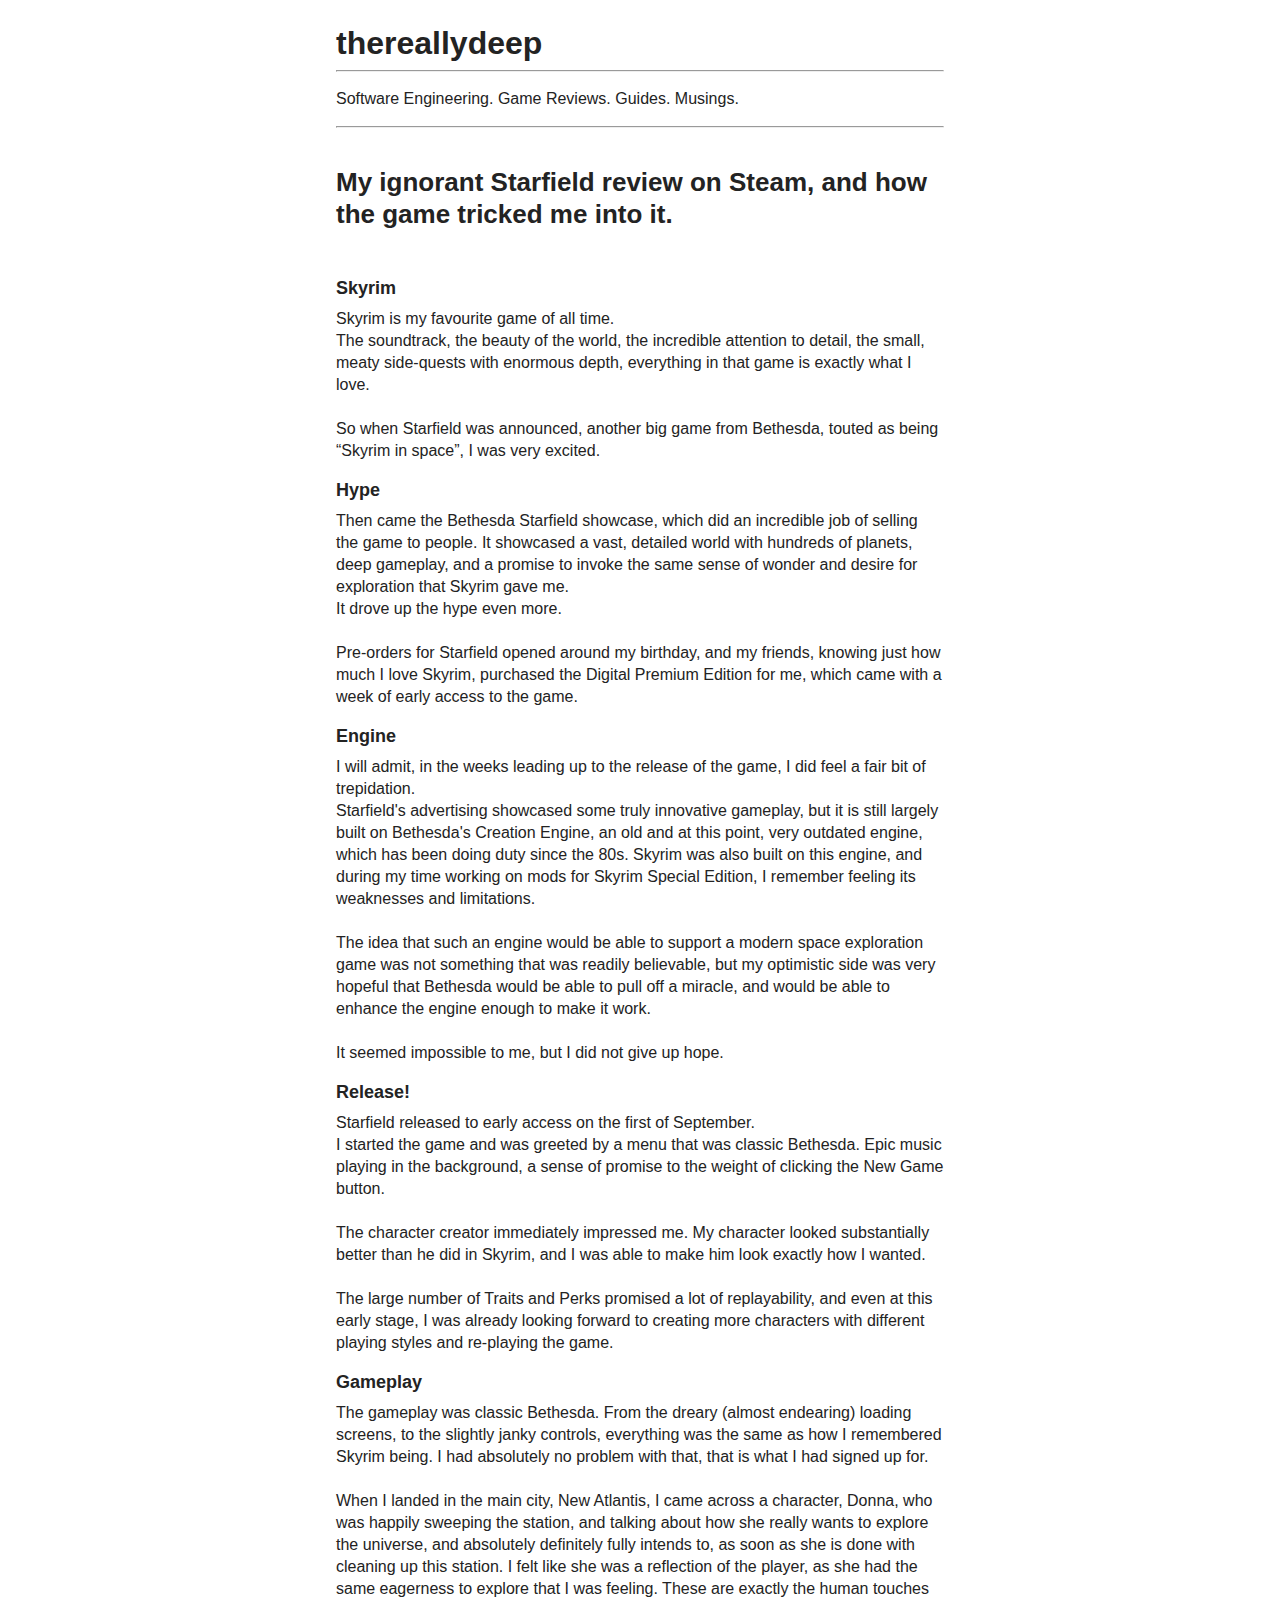
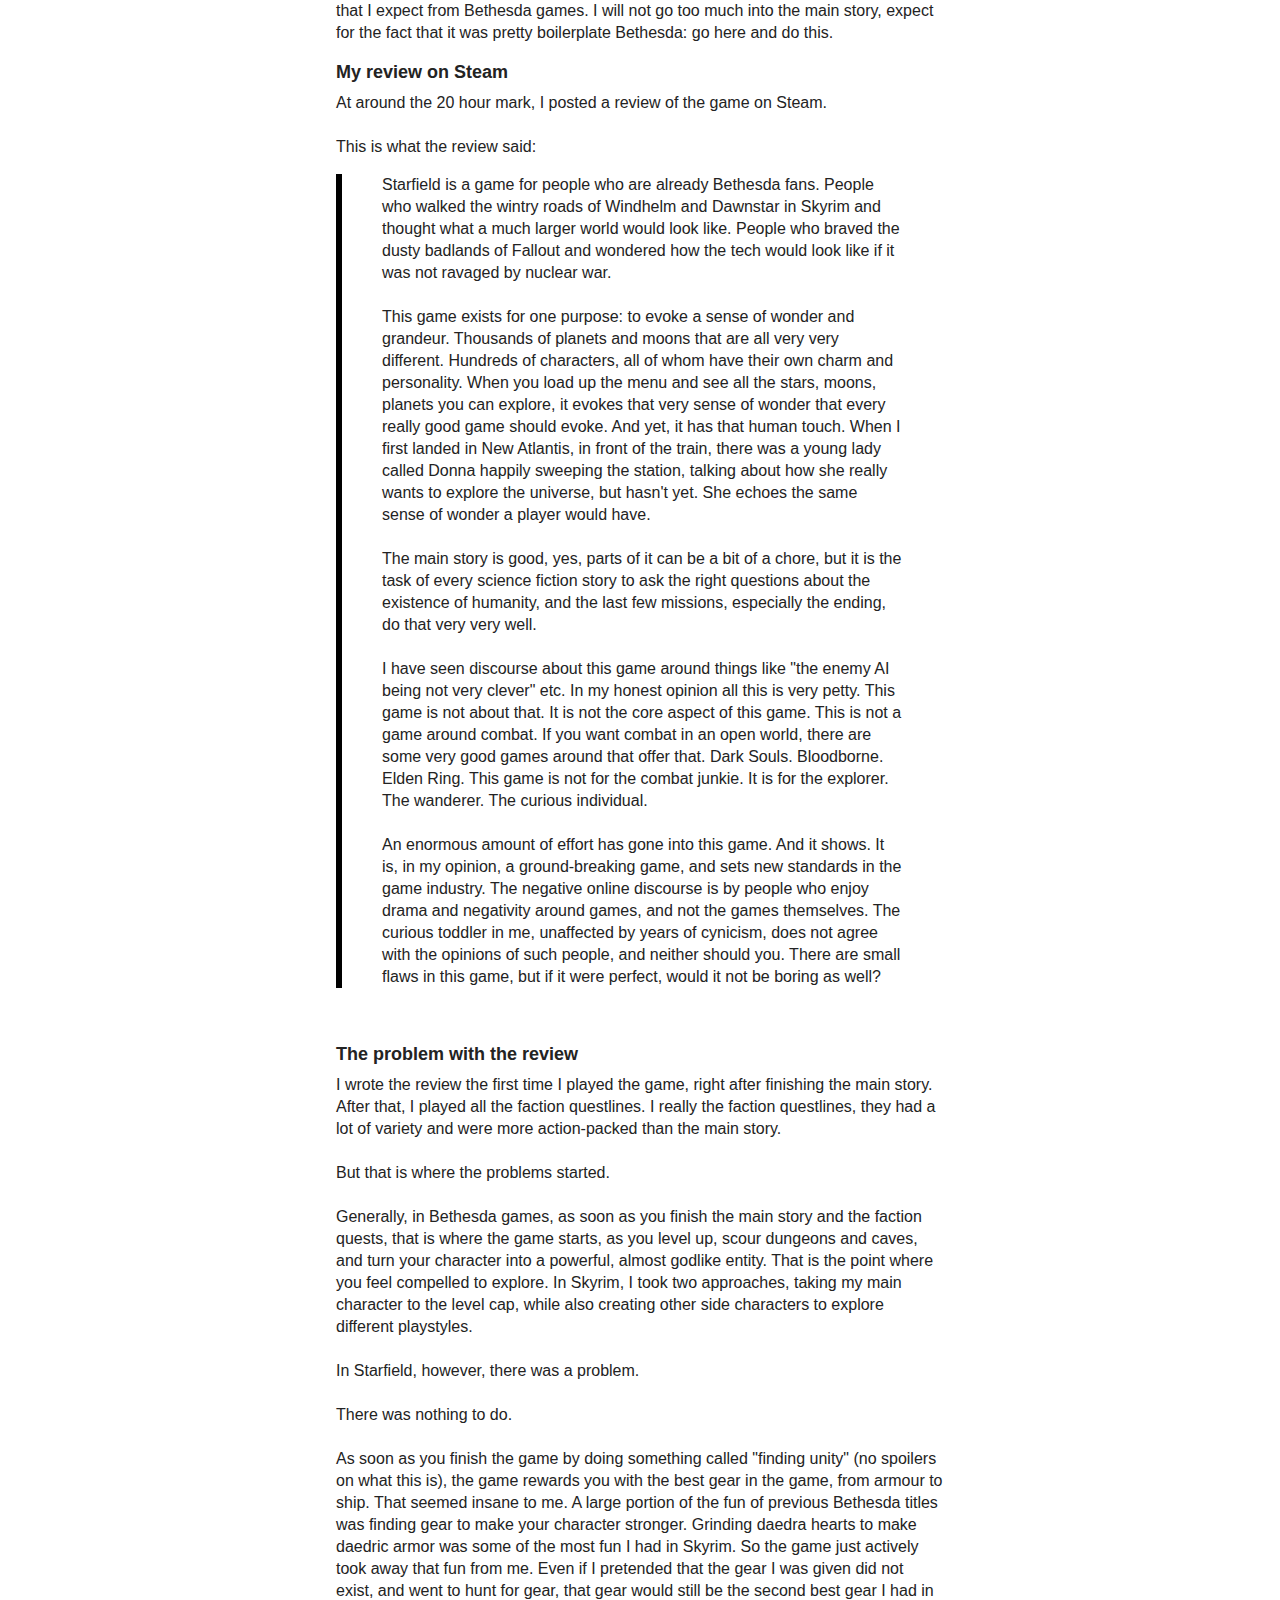
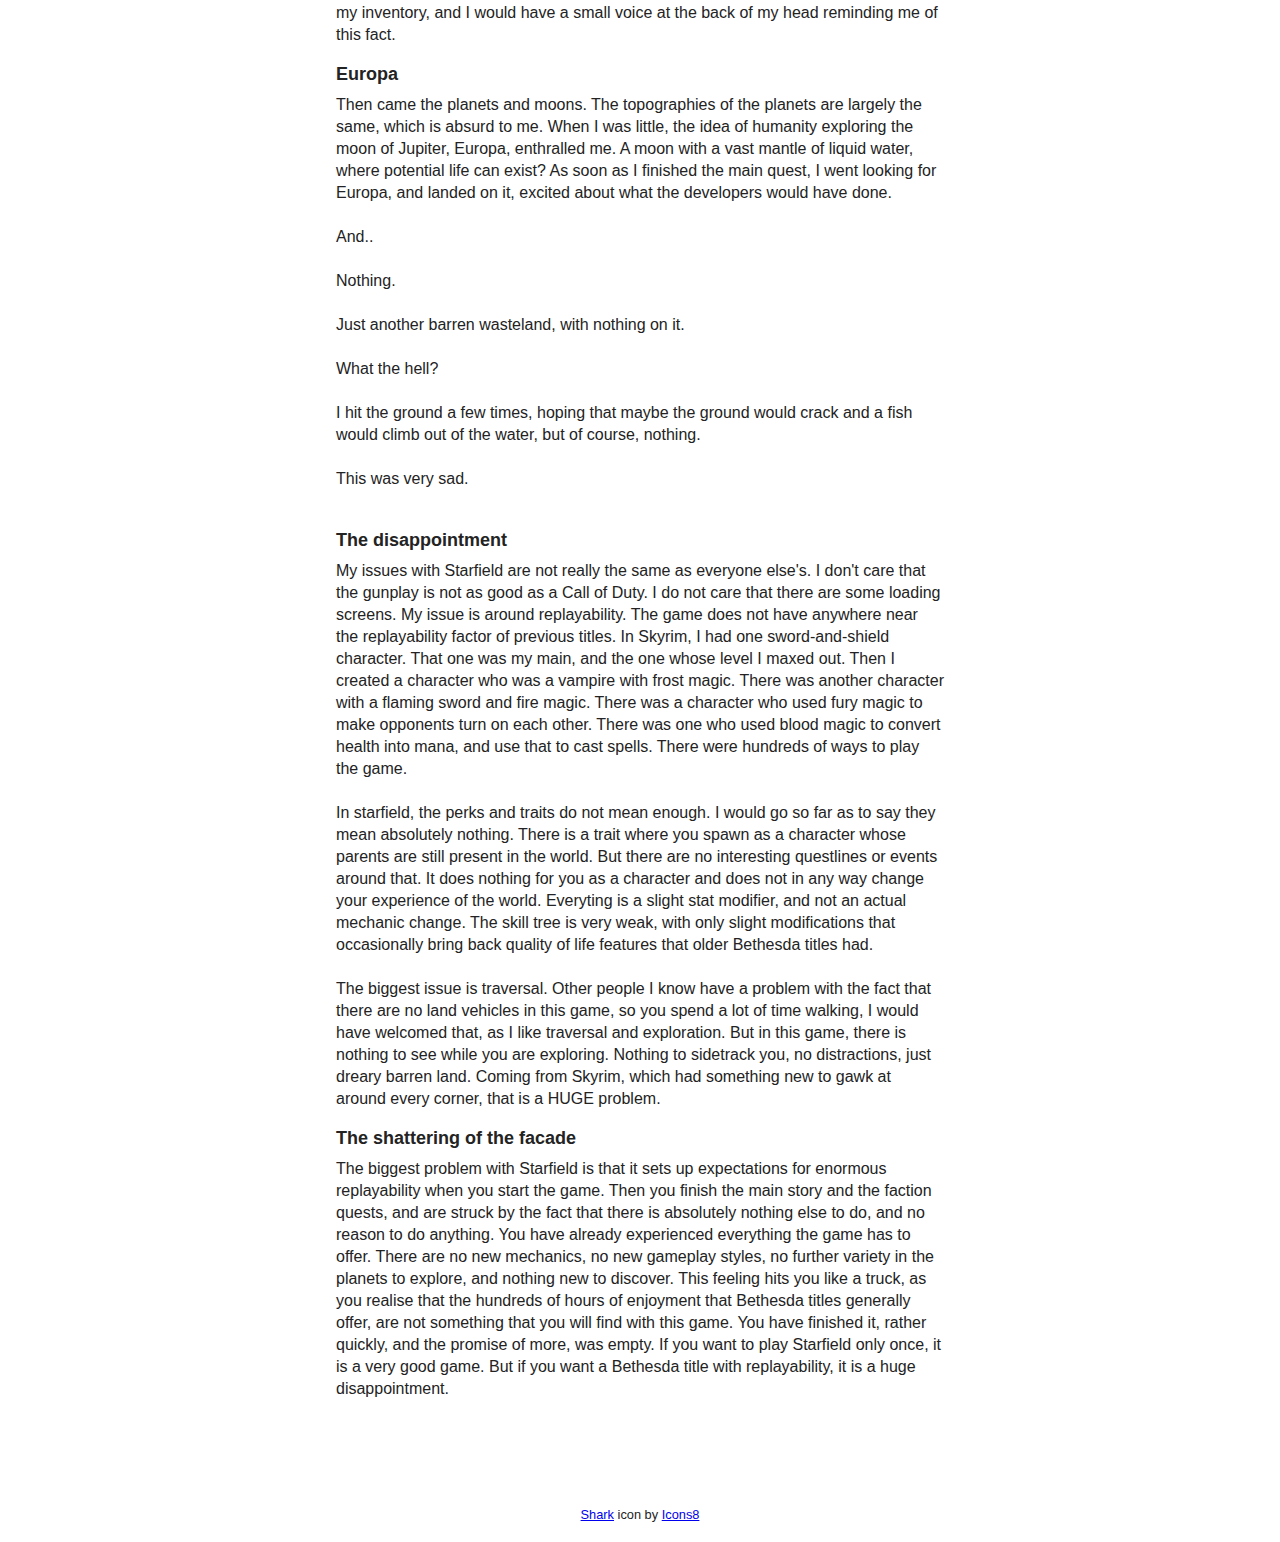
==== gaming/starfield.html @ 6d5869d8 "Added starfield review" ====
<!DOCTYPE html>
<html lang="en"><head>
<meta http-equiv="content-type" content="text/html; charset=UTF-8">
  <meta charset="utf-8">
  <title>
   thereallydeep
  </title>
  <link rel="icon" type="image/x-icon" href="/images/favicon/shark.ico">
  <meta name="viewport" content="width=device-width, initial-scale=1">
  <style>
   /* https://raw.githubusercontent.com/dohliam/dropin-minimal-css/gh-pages/src/base.css */
    .quote {
        border-left: 6px solid black;
    }
    .footer {
      left: 0;
      bottom: 0;
      width: 100%;
      font-size: 0.8em;
      text-align: center;
    }
    html {
        max-width: 80ch;
        margin: auto;
        padding: 1em;
    }
*,:after,:before{-webkit-box-sizing:border-box;box-sizing:border-box}html{line-height:1.15;-webkit-text-size-adjust:100%}body{margin:0}.sr{border:0;clip:rect(0 0 0 0);height:1px;margin:-1px;overflow:hidden;padding:0;position:absolute;width:1px}code,kbd,pre,samp{font-family:monospace,monospace;font-size:1rem}button,input,optgroup,select,textarea{font-family:inherit;font-size:100%;line-height:1.15;margin:0}button,input{overflow:visible}button,select{text-transform:none}[type=button],[type=reset],[type=submit],button{-webkit-appearance:button}[type=button]::-moz-focus-inner,[type=reset]::-moz-focus-inner,[type=submit]::-moz-focus-inner,button::-moz-focus-inner{border-style:none;padding:0}[type=button]:-moz-focusring,[type=reset]:-moz-focusring,[type=submit]:-moz-focusring,button:-moz-focusring{outline:1px dotted ButtonText}fieldset{padding:.35em .75em .625em}legend{-webkit-box-sizing:border-box;box-sizing:border-box;color:inherit;display:table;max-width:100%;padding:0;white-space:normal}progress{vertical-align:baseline}textarea{overflow:auto}[type=checkbox],[type=radio]{-webkit-box-sizing:border-box;box-sizing:border-box;padding:0}[type=number]::-webkit-inner-spin-button,[type=number]::-webkit-outer-spin-button{height:auto}[type=search]{-webkit-appearance:textfield;outline-offset:-2px}[type=search]::-webkit-search-decoration{-webkit-appearance:none}::-webkit-file-upload-button{-webkit-appearance:button;font:inherit}table{text-align:left;border-collapse:collapse;border-spacing:0;width:100%;margin:0;border:1px solid #e9e9e9}table td,table th{padding:1rem;border-bottom:1px solid #e9e9e9;border-right:1px solid #e9e9e9}table tr:nth-child(2n){background-color:#f6f8fa}body{font-family:sans-serif;font-size:16px;line-height:22px;color:#232323;font-weight:400;background:#fff}details,main{display:block}a{background-color:rgba(0,0,0,0)}.b,.strong,b,strong{font-weight:700}.em,em{font-style:italic}hr{-webkit-box-sizing:content-box;box-sizing:content-box;height:0;overflow:visible}abbr[title]{border-bottom:none;text-decoration:underline;-webkit-text-decoration:underline dotted;text-decoration:underline dotted}.small,small{font-size:.8125rem}sub,sup{font-size:75%;line-height:0;position:relative;vertical-align:baseline}sub{bottom:-.25em}sup{top:-.5em}img{border-style:none}[hidden],template{display:none}h1,h2,h3,h4,h5,h6{font-family:sans-serif;margin:.5rem 0}.h1,h1{font-size:32px;line-height:38px}.h2,h2{font-size:26px;line-height:32px}.h3,h3{font-size:22px;line-height:28px}.h4,h4{font-size:18px;line-height:24px}.h5,h5{font-size:16px;line-height:22px}.h6,h6{font-size:14px;line-height:20px}.container{max-width:1168px;padding-left:16px;padding-right:16px;margin-left:auto;margin-right:auto}@media only screen and (min-width:768px){.container-m{width:736px;max-width:auto;padding-left:16px;padding-right:16px;margin-left:auto;margin-right:auto}}@media only screen and (min-width:980px){.container-l{width:948px;max-width:auto;padding-left:16px;padding-right:16px;margin-left:auto;margin-right:auto}}@media only screen and (min-width:1200px){.container-xl{width:1168px;max-width:auto;padding-left:16px;padding-right:16px;margin-left:auto;margin-right:auto}}.row{display:-webkit-box;display:-ms-flexbox;display:flex;-ms-flex-wrap:wrap;flex-wrap:wrap;position:relative;margin-left:-16px;margin-right:-16px}.col-1,.col-1-2,.col-1-3,.col-1-4,.col-1-5,.col-2,.col-2-3,.col-2-5,.col-3,.col-3-4,.col-3-5,.col-4,.col-4-5,.col-5,.col-6,.col-7,.col-8,.col-9,.col-10,.col-11,.col-12{-webkit-box-flex:0;-ms-flex:0 0 auto;flex:0 0 auto;padding-left:16px;padding-right:16px}.col-1{-ms-flex:0 0 8.33333%;flex:0 0 8.33333%;max-width:8.33333%}.col-1,.col-2{-webkit-box-flex:0}.col-2{-ms-flex:0 0 16.66667%;flex:0 0 16.66667%;max-width:16.66667%}.col-3{-ms-flex:0 0 25%;flex:0 0 25%;max-width:25%}.col-3,.col-4{-webkit-box-flex:0}.col-4{-ms-flex:0 0 33.33333%;flex:0 0 33.33333%;max-width:33.33333%}.col-5{-ms-flex:0 0 41.66667%;flex:0 0 41.66667%;max-width:41.66667%}.col-5,.col-6{-webkit-box-flex:0}.col-6{-ms-flex:0 0 50%;flex:0 0 50%;max-width:50%}.col-7{-ms-flex:0 0 58.33333%;flex:0 0 58.33333%;max-width:58.33333%}.col-7,.col-8{-webkit-box-flex:0}.col-8{-ms-flex:0 0 66.66667%;flex:0 0 66.66667%;max-width:66.66667%}.col-9{-ms-flex:0 0 75%;flex:0 0 75%;max-width:75%}.col-9,.col-10{-webkit-box-flex:0}.col-10{-ms-flex:0 0 83.33333%;flex:0 0 83.33333%;max-width:83.33333%}.col-11{-ms-flex:0 0 91.66667%;flex:0 0 91.66667%;max-width:91.66667%}.col-11,.col-12{-webkit-box-flex:0}.col-12{-ms-flex:0 0 100%;flex:0 0 100%;max-width:100%}.col-1-2{-ms-flex:0 0 50%;flex:0 0 50%;max-width:50%}.col-1-2,.col-1-3{-webkit-box-flex:0}.col-1-3{-ms-flex:0 0 33.33333%;flex:0 0 33.33333%;max-width:33.33333%}.col-2-3{-ms-flex:0 0 66.66667%;flex:0 0 66.66667%;max-width:66.66667%}.col-1-4,.col-2-3{-webkit-box-flex:0}.col-1-4{-ms-flex:0 0 25%;flex:0 0 25%;max-width:25%}.col-3-4{-ms-flex:0 0 75%;flex:0 0 75%;max-width:75%}.col-1-5,.col-3-4{-webkit-box-flex:0}.col-1-5{-ms-flex:0 0 20%;flex:0 0 20%;max-width:20%}.col-2-5{-ms-flex:0 0 40%;flex:0 0 40%;max-width:40%}.col-2-5,.col-3-5{-webkit-box-flex:0}.col-3-5{-ms-flex:0 0 60%;flex:0 0 60%;max-width:60%}.col-4-5{-webkit-box-flex:0;-ms-flex:0 0 80%;flex:0 0 80%;max-width:80%}.col-full{-webkit-box-flex:1;-ms-flex-positive:1;flex-grow:1;-ms-flex-preferred-size:0;flex-basis:0;max-width:100%}@media only screen and (min-width:768px){.row-m{display:-webkit-box;display:-ms-flexbox;display:flex;-ms-flex-wrap:wrap;flex-wrap:wrap;position:relative;margin-left:-16px;margin-right:-16px}.col-1-2-m,.col-1-3-m,.col-1-4-m,.col-1-5-m,.col-1-m,.col-2-3-m,.col-2-5-m,.col-2-m,.col-3-4-m,.col-3-5-m,.col-3-m,.col-4-5-m,.col-4-m,.col-5-m,.col-6-m,.col-7-m,.col-8-m,.col-9-m,.col-10-m,.col-11-m,.col-12-m{-webkit-box-flex:0;-ms-flex:0 0 auto;flex:0 0 auto;padding-left:16px;padding-right:16px}.col-1-m{-ms-flex:0 0 8.33333%;flex:0 0 8.33333%;max-width:8.33333%}.col-1-m,.col-2-m{-webkit-box-flex:0}.col-2-m{-ms-flex:0 0 16.66667%;flex:0 0 16.66667%;max-width:16.66667%}.col-3-m{-ms-flex:0 0 25%;flex:0 0 25%;max-width:25%}.col-3-m,.col-4-m{-webkit-box-flex:0}.col-4-m{-ms-flex:0 0 33.33333%;flex:0 0 33.33333%;max-width:33.33333%}.col-5-m{-ms-flex:0 0 41.66667%;flex:0 0 41.66667%;max-width:41.66667%}.col-5-m,.col-6-m{-webkit-box-flex:0}.col-6-m{-ms-flex:0 0 50%;flex:0 0 50%;max-width:50%}.col-7-m{-ms-flex:0 0 58.33333%;flex:0 0 58.33333%;max-width:58.33333%}.col-7-m,.col-8-m{-webkit-box-flex:0}.col-8-m{-ms-flex:0 0 66.66667%;flex:0 0 66.66667%;max-width:66.66667%}.col-9-m{-webkit-box-flex:0;-ms-flex:0 0 75%;flex:0 0 75%;max-width:75%}.col-10-m{-webkit-box-flex:0;-ms-flex:0 0 83.33333%;flex:0 0 83.33333%;max-width:83.33333%}.col-11-m{-webkit-box-flex:0;-ms-flex:0 0 91.66667%;flex:0 0 91.66667%;max-width:91.66667%}.col-12-m{-webkit-box-flex:0;-ms-flex:0 0 100%;flex:0 0 100%;max-width:100%}.col-1-2-m{-webkit-box-flex:0;-ms-flex:0 0 50%;flex:0 0 50%;max-width:50%}.col-1-3-m{-webkit-box-flex:0;-ms-flex:0 0 33.33333%;flex:0 0 33.33333%;max-width:33.33333%}.col-2-3-m{-webkit-box-flex:0;-ms-flex:0 0 66.66667%;flex:0 0 66.66667%;max-width:66.66667%}.col-1-4-m{-webkit-box-flex:0;-ms-flex:0 0 25%;flex:0 0 25%;max-width:25%}.col-3-4-m{-webkit-box-flex:0;-ms-flex:0 0 75%;flex:0 0 75%;max-width:75%}.col-1-5-m{-webkit-box-flex:0;-ms-flex:0 0 20%;flex:0 0 20%;max-width:20%}.col-2-5-m{-webkit-box-flex:0;-ms-flex:0 0 40%;flex:0 0 40%;max-width:40%}.col-3-5-m{-webkit-box-flex:0;-ms-flex:0 0 60%;flex:0 0 60%;max-width:60%}.col-4-5-m{-webkit-box-flex:0;-ms-flex:0 0 80%;flex:0 0 80%;max-width:80%}.col-full-m{-webkit-box-flex:1;-ms-flex-positive:1;flex-grow:1;-ms-flex-preferred-size:0;flex-basis:0;max-width:100%}}@media only screen and (min-width:980px){.row-l{display:-webkit-box;display:-ms-flexbox;display:flex;-ms-flex-wrap:wrap;flex-wrap:wrap;position:relative;margin-left:-16px;margin-right:-16px}.col-1-2-l,.col-1-3-l,.col-1-4-l,.col-1-5-l,.col-1-l,.col-2-3-l,.col-2-5-l,.col-2-l,.col-3-4-l,.col-3-5-l,.col-3-l,.col-4-5-l,.col-4-l,.col-5-l,.col-6-l,.col-7-l,.col-8-l,.col-9-l,.col-10-l,.col-11-l,.col-12-l{-webkit-box-flex:0;-ms-flex:0 0 auto;flex:0 0 auto;padding-left:16px;padding-right:16px}.col-1-l{-ms-flex:0 0 8.33333%;flex:0 0 8.33333%;max-width:8.33333%}.col-1-l,.col-2-l{-webkit-box-flex:0}.col-2-l{-ms-flex:0 0 16.66667%;flex:0 0 16.66667%;max-width:16.66667%}.col-3-l{-ms-flex:0 0 25%;flex:0 0 25%;max-width:25%}.col-3-l,.col-4-l{-webkit-box-flex:0}.col-4-l{-ms-flex:0 0 33.33333%;flex:0 0 33.33333%;max-width:33.33333%}.col-5-l{-ms-flex:0 0 41.66667%;flex:0 0 41.66667%;max-width:41.66667%}.col-5-l,.col-6-l{-webkit-box-flex:0}.col-6-l{-ms-flex:0 0 50%;flex:0 0 50%;max-width:50%}.col-7-l{-ms-flex:0 0 58.33333%;flex:0 0 58.33333%;max-width:58.33333%}.col-7-l,.col-8-l{-webkit-box-flex:0}.col-8-l{-ms-flex:0 0 66.66667%;flex:0 0 66.66667%;max-width:66.66667%}.col-9-l{-webkit-box-flex:0;-ms-flex:0 0 75%;flex:0 0 75%;max-width:75%}.col-10-l{-webkit-box-flex:0;-ms-flex:0 0 83.33333%;flex:0 0 83.33333%;max-width:83.33333%}.col-11-l{-webkit-box-flex:0;-ms-flex:0 0 91.66667%;flex:0 0 91.66667%;max-width:91.66667%}.col-12-l{-webkit-box-flex:0;-ms-flex:0 0 100%;flex:0 0 100%;max-width:100%}.col-1-2-l{-webkit-box-flex:0;-ms-flex:0 0 50%;flex:0 0 50%;max-width:50%}.col-1-3-l{-webkit-box-flex:0;-ms-flex:0 0 33.33333%;flex:0 0 33.33333%;max-width:33.33333%}.col-2-3-l{-webkit-box-flex:0;-ms-flex:0 0 66.66667%;flex:0 0 66.66667%;max-width:66.66667%}.col-1-4-l{-webkit-box-flex:0;-ms-flex:0 0 25%;flex:0 0 25%;max-width:25%}.col-3-4-l{-webkit-box-flex:0;-ms-flex:0 0 75%;flex:0 0 75%;max-width:75%}.col-1-5-l{-webkit-box-flex:0;-ms-flex:0 0 20%;flex:0 0 20%;max-width:20%}.col-2-5-l{-webkit-box-flex:0;-ms-flex:0 0 40%;flex:0 0 40%;max-width:40%}.col-3-5-l{-webkit-box-flex:0;-ms-flex:0 0 60%;flex:0 0 60%;max-width:60%}.col-4-5-l{-webkit-box-flex:0;-ms-flex:0 0 80%;flex:0 0 80%;max-width:80%}.col-full-l{-webkit-box-flex:1;-ms-flex-positive:1;flex-grow:1;-ms-flex-preferred-size:0;flex-basis:0;max-width:100%}}@media only screen and (min-width:1200px){.row-xl{display:-webkit-box;display:-ms-flexbox;display:flex;-ms-flex-wrap:wrap;flex-wrap:wrap;position:relative;margin-left:-16px;margin-right:-16px}.col-1-2-xl,.col-1-3-xl,.col-1-4-xl,.col-1-5-xl,.col-1-xl,.col-2-3-xl,.col-2-5-xl,.col-2-xl,.col-3-4-xl,.col-3-5-xl,.col-3-xl,.col-4-5-xl,.col-4-xl,.col-5-xl,.col-6-xl,.col-7-xl,.col-8-xl,.col-9-xl,.col-10-xl,.col-11-xl,.col-12-xl{-webkit-box-flex:0;-ms-flex:0 0 auto;flex:0 0 auto;padding-left:16px;padding-right:16px}.col-1-xl{-webkit-box-flex:0;-ms-flex:0 0 8.33333%;flex:0 0 8.33333%;max-width:8.33333%}.col-2-xl{-webkit-box-flex:0;-ms-flex:0 0 16.66667%;flex:0 0 16.66667%;max-width:16.66667%}.col-3-xl{-webkit-box-flex:0;-ms-flex:0 0 25%;flex:0 0 25%;max-width:25%}.col-4-xl{-webkit-box-flex:0;-ms-flex:0 0 33.33333%;flex:0 0 33.33333%;max-width:33.33333%}.col-5-xl{-webkit-box-flex:0;-ms-flex:0 0 41.66667%;flex:0 0 41.66667%;max-width:41.66667%}.col-6-xl{-webkit-box-flex:0;-ms-flex:0 0 50%;flex:0 0 50%;max-width:50%}.col-7-xl{-webkit-box-flex:0;-ms-flex:0 0 58.33333%;flex:0 0 58.33333%;max-width:58.33333%}.col-8-xl{-webkit-box-flex:0;-ms-flex:0 0 66.66667%;flex:0 0 66.66667%;max-width:66.66667%}.col-9-xl{-webkit-box-flex:0;-ms-flex:0 0 75%;flex:0 0 75%;max-width:75%}.col-10-xl{-webkit-box-flex:0;-ms-flex:0 0 83.33333%;flex:0 0 83.33333%;max-width:83.33333%}.col-11-xl{-webkit-box-flex:0;-ms-flex:0 0 91.66667%;flex:0 0 91.66667%;max-width:91.66667%}.col-12-xl{-webkit-box-flex:0;-ms-flex:0 0 100%;flex:0 0 100%;max-width:100%}.col-1-2-xl{-webkit-box-flex:0;-ms-flex:0 0 50%;flex:0 0 50%;max-width:50%}.col-1-3-xl{-webkit-box-flex:0;-ms-flex:0 0 33.33333%;flex:0 0 33.33333%;max-width:33.33333%}.col-2-3-xl{-webkit-box-flex:0;-ms-flex:0 0 66.66667%;flex:0 0 66.66667%;max-width:66.66667%}.col-1-4-xl{-webkit-box-flex:0;-ms-flex:0 0 25%;flex:0 0 25%;max-width:25%}.col-3-4-xl{-webkit-box-flex:0;-ms-flex:0 0 75%;flex:0 0 75%;max-width:75%}.col-1-5-xl{-webkit-box-flex:0;-ms-flex:0 0 20%;flex:0 0 20%;max-width:20%}.col-2-5-xl{-webkit-box-flex:0;-ms-flex:0 0 40%;flex:0 0 40%;max-width:40%}.col-3-5-xl{-webkit-box-flex:0;-ms-flex:0 0 60%;flex:0 0 60%;max-width:60%}.col-4-5-xl{-webkit-box-flex:0;-ms-flex:0 0 80%;flex:0 0 80%;max-width:80%}.col-full-xl{-webkit-box-flex:1;-ms-flex-positive:1;flex-grow:1;-ms-flex-preferred-size:0;flex-basis:0;max-width:100%}}.padding-left-0-25rem{padding-left:.25rem}.padding-left-0-5rem{padding-left:.5rem}.padding-left-1rem{padding-left:1rem}.padding-left-1-5rem{padding-left:1.5rem}.padding-left-2rem{padding-left:2rem}.padding-left-3rem{padding-left:3rem}.padding-left-4rem{padding-left:4rem}.padding-left-5rem{padding-left:5rem}.padding-right-0-25rem{padding-right:.25rem}.padding-right-0-5rem{padding-right:.5rem}.padding-right-1rem{padding-right:1rem}.padding-right-1-5rem{padding-right:1.5rem}.padding-right-2rem{padding-right:2rem}.padding-right-3rem{padding-right:3rem}.padding-right-4rem{padding-right:4rem}.padding-right-5rem{padding-right:5rem}@media only screen and (min-width:768px){.padding-left-0-m{padding-left:0}.padding-left-0-25rem-m{padding-left:.25rem}.padding-left-0-5rem-m{padding-left:.5rem}.padding-left-1rem-m{padding-left:1rem}.padding-left-1-5rem-m{padding-left:1.5rem}.padding-left-2rem-m{padding-left:2rem}.padding-left-3rem-m{padding-left:3rem}.padding-left-4rem-m{padding-left:4rem}.padding-left-5rem-m{padding-left:5rem}.padding-right-0-m{padding-right:0}.padding-right-0-25rem-m{padding-right:.25rem}.padding-right-0-5rem-m{padding-right:.5rem}.padding-right-1rem-m{padding-right:1rem}.padding-right-1-5rem-m{padding-right:1.5rem}.padding-right-2rem-m{padding-right:2rem}.padding-right-3rem-m{padding-right:3rem}.padding-right-4rem-m{padding-right:4rem}.padding-right-5rem-m{padding-right:5rem}}@media only screen and (min-width:980px){.padding-left-0-l{padding-left:0}.padding-left-0-25rem-l{padding-left:.25rem}.padding-left-0-5rem-l{padding-left:.5rem}.padding-left-1rem-l{padding-left:1rem}.padding-left-1-5rem-l{padding-left:1.5rem}.padding-left-2rem-l{padding-left:2rem}.padding-left-3rem-l{padding-left:3rem}.padding-left-4rem-l{padding-left:4rem}.padding-left-5rem-l{padding-left:5rem}.padding-right-0-l{padding-right:0}.padding-right-0-25rem-l{padding-right:.25rem}.padding-right-0-5rem-l{padding-right:.5rem}.padding-right-1rem-l{padding-right:1rem}.padding-right-1-5rem-l{padding-right:1.5rem}.padding-right-2rem-l{padding-right:2rem}.padding-right-3rem-l{padding-right:3rem}.padding-right-4rem-l{padding-right:4rem}.padding-right-5rem-l{padding-right:5rem}}@media only screen and (min-width:1200px){.padding-left-0-xl{padding-left:0}.padding-left-0-25rem-xl{padding-left:.25rem}.padding-left-0-5rem-xl{padding-left:.5rem}.padding-left-1rem-xl{padding-left:1rem}.padding-left-1-5rem-xl{padding-left:1.5rem}.padding-left-2rem-xl{padding-left:2rem}.padding-left-3rem-xl{padding-left:3rem}.padding-left-4rem-xl{padding-left:4rem}.padding-left-5rem-xl{padding-left:5rem}.padding-right-0-xl{padding-right:0}.padding-right-0-25rem-xl{padding-right:.25rem}.padding-right-0-5rem-xl{padding-right:.5rem}.padding-right-1rem-xl{padding-right:1rem}.padding-right-1-5rem-xl{padding-right:1.5rem}.padding-right-2rem-xl{padding-right:2rem}.padding-right-3rem-xl{padding-right:3rem}.padding-right-4rem-xl{padding-right:4rem}.padding-right-5rem-xl{padding-right:5rem}}.padding-top-0-25rem{padding-top:.25rem}.padding-top-0-5rem{padding-top:.5rem}.padding-top-1rem{padding-top:1rem}.padding-top-1-5rem{padding-top:1.5rem}.padding-top-2rem{padding-top:2rem}.padding-top-3rem{padding-top:3rem}.padding-top-4rem{padding-top:4rem}.padding-top-5rem{padding-top:5rem}.padding-bottom-0-25rem{padding-bottom:.25rem}.padding-bottom-0-5rem{padding-bottom:.5rem}.padding-bottom-1rem{padding-bottom:1rem}.padding-bottom-1-5rem{padding-bottom:1.5rem}.padding-bottom-2rem{padding-bottom:2rem}.padding-bottom-3rem{padding-bottom:3rem}.padding-bottom-4rem{padding-bottom:4rem}.padding-bottom-5rem{padding-bottom:5rem}@media only screen and (min-width:768px){.padding-top-0-m{padding-top:0}.padding-top-0-25rem-m{padding-top:.25rem}.padding-top-0-5rem-m{padding-top:.5rem}.padding-top-1rem-m{padding-top:1rem}.padding-top-1-5rem-m{padding-top:1.5rem}.padding-top-2rem-m{padding-top:2rem}.padding-top-3rem-m{padding-top:3rem}.padding-top-4rem-m{padding-top:4rem}.padding-top-5rem-m{padding-top:5rem}.padding-bottom-0-m{padding-bottom:0}.padding-bottom-0-25rem-m{padding-bottom:.25rem}.padding-bottom-0-5rem-m{padding-bottom:.5rem}.padding-bottom-1rem-m{padding-bottom:1rem}.padding-bottom-1-5rem-m{padding-bottom:1.5rem}.padding-bottom-2rem-m{padding-bottom:2rem}.padding-bottom-3rem-m{padding-bottom:3rem}.padding-bottom-4rem-m{padding-bottom:4rem}.padding-bottom-5rem-m{padding-bottom:5rem}}@media only screen and (min-width:980px){.padding-top-0-l{padding-top:0}.padding-top-0-25rem-l{padding-top:.25rem}.padding-top-0-5rem-l{padding-top:.5rem}.padding-top-1rem-l{padding-top:1rem}.padding-top-1-5rem-l{padding-top:1.5rem}.padding-top-2rem-l{padding-top:2rem}.padding-top-3rem-l{padding-top:3rem}.padding-top-4rem-l{padding-top:4rem}.padding-top-5rem-l{padding-top:5rem}.padding-bottom-0-l{padding-bottom:0}.padding-bottom-0-25rem-l{padding-bottom:.25rem}.padding-bottom-0-5rem-l{padding-bottom:.5rem}.padding-bottom-1rem-l{padding-bottom:1rem}.padding-bottom-1-5rem-l{padding-bottom:1.5rem}.padding-bottom-2rem-l{padding-bottom:2rem}.padding-bottom-3rem-l{padding-bottom:3rem}.padding-bottom-4rem-l{padding-bottom:4rem}.padding-bottom-5rem-l{padding-bottom:5rem}}@media only screen and (min-width:1200px){.padding-top-0-xl{padding-top:0}.padding-top-0-25rem-xl{padding-top:.25rem}.padding-top-0-5rem-xl{padding-top:.5rem}.padding-top-1rem-xl{padding-top:1rem}.padding-top-1-5rem-xl{padding-top:1.5rem}.padding-top-2rem-xl{padding-top:2rem}.padding-top-3rem-xl{padding-top:3rem}.padding-top-4rem-xl{padding-top:4rem}.padding-top-5rem-xl{padding-top:5rem}.padding-bottom-0-xl{padding-bottom:0}.padding-bottom-0-25rem-xl{padding-bottom:.25rem}.padding-bottom-0-5rem-xl{padding-bottom:.5rem}.padding-bottom-1rem-xl{padding-bottom:1rem}.padding-bottom-1-5rem-xl{padding-bottom:1.5rem}.padding-bottom-2rem-xl{padding-bottom:2rem}.padding-bottom-3rem-xl{padding-bottom:3rem}.padding-bottom-4rem-xl{padding-bottom:4rem}.padding-bottom-5rem-xl{padding-bottom:5rem}}.padding-0{padding:0}.padding-0-25rem{padding:.25rem}.padding-0-5rem{padding:.5rem}.padding-1rem{padding:1rem}.padding-1-5rem{padding:1.5rem}.padding-2rem{padding:2rem}.padding-3rem{padding:3rem}.padding-4rem{padding:4rem}.padding-5rem{padding:5rem}@media only screen and (min-width:768px){.padding-0-m{padding:0}.padding-0-25rem-m{padding:.25rem}.padding-0-5rem-m{padding:.5rem}.padding-1rem-m{padding:1rem}.padding-1-5rem-m{padding:1.5rem}.padding-2rem-m{padding:2rem}.padding-3rem-m{padding:3rem}.padding-4rem-m{padding:4rem}.padding-5rem-m{padding:5rem}}@media only screen and (min-width:980px){.padding-0-l{padding:0}.padding-0-25rem-l{padding:.25rem}.padding-0-5rem-l{padding:.5rem}.padding-1rem-l{padding:1rem}.padding-1-5rem-l{padding:1.5rem}.padding-2rem-l{padding:2rem}.padding-3rem-l{padding:3rem}.padding-4rem-l{padding:4rem}.padding-5rem-l{padding:5rem}}@media only screen and (min-width:1200px){.padding-0-xl{padding:0}.padding-0-25rem-xl{padding:.25rem}.padding-0-5rem-xl{padding:.5rem}.padding-1rem-xl{padding:1rem}.padding-1-5rem-xl{padding:1.5rem}.padding-2rem-xl{padding:2rem}.padding-3rem-xl{padding:3rem}.padding-4rem-xl{padding:4rem}.padding-5rem-xl{padding:5rem}}.none{display:none}.block{display:block}.inline-block{display:inline-block}.inline{display:inline}.flex{display:-webkit-box;display:-ms-flexbox;display:flex}@media only screen and (min-width:768px){.none-m{display:none}.block-m{display:block}.inline-block-m{display:inline-block}.inline-m{display:inline}.flex-m{display:-webkit-box;display:-ms-flexbox;display:flex}}@media only screen and (min-width:980px){.none-l{display:none}.block-l{display:block}.inline-block-l{display:inline-block}.inline-l{display:inline}.flex-l{display:-webkit-box;display:-ms-flexbox;display:flex}}@media only screen and (min-width:1200px){.block-xl,.none-xl{display:block}.inline-block-xl{display:inline-block}.inline-xl{display:inline}.flex-xl{display:-webkit-box;display:-ms-flexbox;display:flex}}.flex-wrap{-ms-flex-wrap:wrap;flex-wrap:wrap}.flex-nowrap{-ms-flex-wrap:nowrap;flex-wrap:nowrap}.flex-align-items-bottom,.flex-align-items-center,.flex-align-items-top{-webkit-box-align:center;-ms-flex-align:center;align-items:center}.flex-justify-left{-webkit-box-pack:start;-ms-flex-pack:start;justify-content:flex-start}.flex-justify-center{-webkit-box-pack:center;-ms-flex-pack:center;justify-content:center}.flex-justify-right{-webkit-box-pack:end;-ms-flex-pack:end;justify-content:flex-end}.flex-space-around{-ms-flex-pack:distribute;justify-content:space-around}.flex-space-between{-webkit-box-pack:justify;-ms-flex-pack:justify;justify-content:space-between}.flex-row{-webkit-box-direction:normal;-ms-flex-direction:row;flex-direction:row}.flex-row,.flex-row-reverse{-webkit-box-orient:horizontal}.flex-row-reverse{-webkit-box-direction:reverse;-ms-flex-direction:row-reverse;flex-direction:row-reverse}.flex-column{-webkit-box-orient:vertical;-webkit-box-direction:normal;-ms-flex-direction:column;flex-direction:column}.flex-column-reverse{-webkit-box-orient:vertical;-webkit-box-direction:reverse;-ms-flex-direction:column-reverse;flex-direction:column-reverse}@media only screen and (min-width:768px){.flex-wrap-m{-ms-flex-wrap:wrap;flex-wrap:wrap}.flex-nowrap-m{-ms-flex-wrap:nowrap;flex-wrap:nowrap}.flex-align-items-bottom-m,.flex-align-items-center-m,.flex-align-items-top-m{-webkit-box-align:center;-ms-flex-align:center;align-items:center}.flex-justify-left-m{-webkit-box-pack:start;-ms-flex-pack:start;justify-content:flex-start}.flex-justify-center-m{-webkit-box-pack:center;-ms-flex-pack:center;justify-content:center}.flex-justify-right-m{-webkit-box-pack:end;-ms-flex-pack:end;justify-content:flex-end}.flex-space-around-m{-ms-flex-pack:distribute;justify-content:space-around}.flex-space-between-m{-webkit-box-pack:justify;-ms-flex-pack:justify;justify-content:space-between}.flex-row-m{-webkit-box-orient:horizontal;-webkit-box-direction:normal;-ms-flex-direction:row;flex-direction:row}.flex-row-reverse-m{-webkit-box-orient:horizontal;-webkit-box-direction:reverse;-ms-flex-direction:row-reverse;flex-direction:row-reverse}.flex-column-m{-webkit-box-orient:vertical;-webkit-box-direction:normal;-ms-flex-direction:column;flex-direction:column}.flex-column-reverse-m{-webkit-box-orient:vertical;-webkit-box-direction:reverse;-ms-flex-direction:column-reverse;flex-direction:column-reverse}}@media only screen and (min-width:980px){.flex-wrap-l{-ms-flex-wrap:wrap;flex-wrap:wrap}.flex-nowrap-l{-ms-flex-wrap:nowrap;flex-wrap:nowrap}.flex-align-items-bottom-l,.flex-align-items-center-l,.flex-align-items-top-l{-webkit-box-align:center;-ms-flex-align:center;align-items:center}.flex-justify-left-l{-webkit-box-pack:start;-ms-flex-pack:start;justify-content:flex-start}.flex-justify-center-l{-webkit-box-pack:center;-ms-flex-pack:center;justify-content:center}.flex-justify-right-l{-webkit-box-pack:end;-ms-flex-pack:end;justify-content:flex-end}.flex-space-around-l{-ms-flex-pack:distribute;justify-content:space-around}.flex-space-between-l{-webkit-box-pack:justify;-ms-flex-pack:justify;justify-content:space-between}.flex-row-l{-webkit-box-orient:horizontal;-webkit-box-direction:normal;-ms-flex-direction:row;flex-direction:row}.flex-row-reverse-l{-webkit-box-orient:horizontal;-webkit-box-direction:reverse;-ms-flex-direction:row-reverse;flex-direction:row-reverse}.flex-column-l{-webkit-box-orient:vertical;-webkit-box-direction:normal;-ms-flex-direction:column;flex-direction:column}.flex-column-reverse-l{-webkit-box-orient:vertical;-webkit-box-direction:reverse;-ms-flex-direction:column-reverse;flex-direction:column-reverse}}@media only screen and (min-width:1200px){.flex-wrap-xl{-ms-flex-wrap:wrap;flex-wrap:wrap}.flex-nowrap-xl{-ms-flex-wrap:nowrap;flex-wrap:nowrap}.flex-align-items-bottom-xl,.flex-align-items-center-xl,.flex-align-items-top-xl{-webkit-box-align:center;-ms-flex-align:center;align-items:center}.flex-justify-left-xl{-webkit-box-pack:start;-ms-flex-pack:start;justify-content:flex-start}.flex-justify-center-xl{-webkit-box-pack:center;-ms-flex-pack:center;justify-content:center}.flex-justify-right-xl{-webkit-box-pack:end;-ms-flex-pack:end;justify-content:flex-end}.flex-space-around-xl{-ms-flex-pack:distribute;justify-content:space-around}.flex-space-between-xl{-webkit-box-pack:justify;-ms-flex-pack:justify;justify-content:space-between}.flex-row-xl{-webkit-box-orient:horizontal;-webkit-box-direction:normal;-ms-flex-direction:row;flex-direction:row}.flex-row-reverse-xl{-webkit-box-orient:horizontal;-webkit-box-direction:reverse;-ms-flex-direction:row-reverse;flex-direction:row-reverse}.flex-column-xl{-webkit-box-orient:vertical;-webkit-box-direction:normal;-ms-flex-direction:column;flex-direction:column}.flex-column-reverse-xl{-webkit-box-orient:vertical;-webkit-box-direction:reverse;-ms-flex-direction:column-reverse;flex-direction:column-reverse}}.relative{position:relative}.absolute{position:absolute}.static{position:static}.fixed{position:fixed}.sticky{position:-webkit-sticky;position:sticky}@media only screen and (min-width:768px){.relative-m{position:relative}.absolute-m{position:absolute}.static-m{position:static}.fixed-m{position:fixed}.sticky-m{position:-webkit-sticky;position:sticky}}@media only screen and (min-width:980px){.relative-l{position:relative}.absolute-l{position:absolute}.static-l{position:static}.fixed-l{position:fixed}.sticky-l{position:-webkit-sticky;position:sticky}}@media only screen and (min-width:1200px){.relative-xl{position:relative}.absolute-xl{position:absolute}.static-xl{position:static}.fixed-xl{position:fixed}.sticky-xl{position:-webkit-sticky;position:sticky}}.no-select{-webkit-user-select:none;-moz-user-select:none;-ms-user-select:none;user-select:none;cursor:default}.font-100{font-weight:100}.font-200{font-weight:200}.font-300{font-weight:300}.font-400{font-weight:400}.font-500{font-weight:500}.font-600{font-weight:600}.font-700{font-weight:700}.font-800{font-weight:800}.font-900{font-weight:900}.uppercase{text-transform:uppercase}.lowercase{text-transform:lowercase}.capitalize{text-transform:capitalize}.text-left{text-align:left}.text-right{text-align:right}.text-center{text-align:center}@media only screen and (min-width:768px){.text-left-m{text-align:left}.text-right-m{text-align:right}.text-center-m{text-align:center}}@media only screen and (min-width:980px){.text-left-l{text-align:left}.text-right-l{text-align:right}.text-center-l{text-align:center}}@media only screen and (min-width:1200px){.text-left-xl{text-align:left}.text-right-xl{text-align:right}.text-center-xl{text-align:center}}
  </style>
 <body>
  <h1>
   thereallydeep
  </h1>
  <hr>
  <p>
   Software Engineering. Game Reviews. Guides. Musings.
  </p>
  <hr>
  <br>
  <h2>
    My ignorant Starfield review on Steam, and how the game tricked me into it.
  </h2>
  <br>
  <p>
    <h4>Skyrim</h4>
    Skyrim is my favourite game of all time.<br>The soundtrack, the beauty of the world, the incredible attention to detail, the small, meaty side-quests with enormous depth, everything in that game is exactly what I love.<br><br>So when Starfield was announced, another big game from Bethesda, touted as being “Skyrim in space”, I was very excited.
  </p>

  <p>
    <h4>Hype</h4>
    Then came the Bethesda Starfield showcase, which did an incredible job of selling the game to people. It showcased a vast, detailed world with hundreds of planets, deep gameplay, and a promise to invoke the same sense of wonder and desire for exploration that Skyrim gave me.<br>It drove up the hype even more.<br><br>Pre-orders for Starfield opened around my birthday, and my friends, knowing just how much I love Skyrim, purchased the Digital Premium Edition for me, which came with a week of early access to the game.
  </p>

  <p>
    <h4>Engine</h4>
    I will admit, in the weeks leading up to the release of the game, I did feel a fair bit of trepidation.<br>Starfield's advertising showcased some truly innovative gameplay, but it is still largely built on Bethesda's Creation Engine, an old and at this point, very outdated engine, which has been doing duty since the 80s. Skyrim was also built on this engine, and during my time working on mods for Skyrim Special Edition, I remember feeling its weaknesses and limitations.<br><br>The idea that such an engine would be able to support a modern space exploration game was not something that was readily believable, but my optimistic side was very hopeful that Bethesda would be able to pull off a miracle, and would be able to enhance the engine enough to make it work.<br><br>It seemed impossible to me, but I did not give up hope.
  </p>

  <p>
    <h4>Release!</h4>
    Starfield released to early access on the first of September.<br>I started the game and was greeted by a menu that was classic Bethesda. Epic music playing in the background, a sense of promise to the weight of clicking the New Game button.<br><br>The character creator immediately impressed me. My character looked substantially better than he did in Skyrim, and I was able to make him look exactly how I wanted.<br><br>The large number of Traits and Perks promised a lot of replayability, and even at this early stage, I was already looking forward to creating more characters with different playing styles and re-playing the game.
  </p>
  
  <p>
    <h4>Gameplay</h4>
    The gameplay was classic Bethesda. From the dreary (almost endearing) loading screens, to the slightly janky controls, everything was the same as how I remembered Skyrim being. I had absolutely no problem with that, that is what I had signed up for.<br><br>When I landed in the main city, New Atlantis, I came across a character, Donna, who was happily sweeping the station, and talking about how she really wants to explore the universe, and absolutely definitely fully intends to, as soon as she is done with cleaning up this station. I felt like she was a reflection of the player, as she had the same eagerness to explore that I was feeling. These are exactly the human touches that I expect from Bethesda games. I will not go too much into the main story, expect for the fact that it was pretty boilerplate Bethesda: go here and do this.
  </p>
  
  <p>
    <h4>My review on Steam</h4>
    At around the 20 hour mark, I posted a review of the game on Steam.<br><br>
    This is what the review said:

    <div class="quote">
    <blockquote cite="https://steamcommunity.com/id/deepu_sultan/recommended/1716740/">
      Starfield is a game for people who are already Bethesda fans. People who walked the wintry roads of Windhelm and Dawnstar in Skyrim and thought what a much larger world would look like. People who braved the dusty badlands of Fallout and wondered how the tech would look like if it was not ravaged by nuclear war.<br><br>
      
      This game exists for one purpose: to evoke a sense of wonder and grandeur. Thousands of planets and moons that are all very very different. Hundreds of characters, all of whom have their own charm and personality. When you load up the menu and see all the stars, moons, planets you can explore, it evokes that very sense of wonder that every really good game should evoke. And yet, it has that human touch. When I first landed in New Atlantis, in front of the train, there was a young lady called Donna happily sweeping the station, talking about how she really wants to explore the universe, but hasn't yet. She echoes the same sense of wonder a player would have.<br><br>
      
      The main story is good, yes, parts of it can be a bit of a chore, but it is the task of every science fiction story to ask the right questions about the existence of humanity, and the last few missions, especially the ending, do that very very well.<br><br>
      
      I have seen discourse about this game around things like "the enemy AI being not very clever" etc. In my honest opinion all this is very petty. This game is not about that. It is not the core aspect of this game. This is not a game around combat. If you want combat in an open world, there are some very good games around that offer that. Dark Souls. Bloodborne. Elden Ring. This game is not for the combat junkie. It is for the explorer. The wanderer. The curious individual.<br><br>
      
      An enormous amount of effort has gone into this game. And it shows. It is, in my opinion, a ground-breaking game, and sets new standards in the game industry. The negative online discourse is by people who enjoy drama and negativity around games, and not the games themselves. The curious toddler in me, unaffected by years of cynicism, does not agree with the opinions of such people, and neither should you. There are small flaws in this game, but if it were perfect, would it not be boring as well?<br>
    </blockquote>
    </div>
  </p>

  <br>
  <p>
    <h4>The problem with the review</h4>
    
    I wrote the review the first time I played the game, right after finishing the main story. After that, I played all the faction questlines. I really the faction questlines, they had a lot of variety and were more action-packed than the main story.<br><br>
    
    But that is where the problems started.<br><br>
    
    Generally, in Bethesda games, as soon as you finish the main story and the faction quests, that is where the game starts, as you level up, scour dungeons and caves, and turn your character into a powerful, almost godlike entity. That is the point where you feel compelled to explore. In Skyrim, I took two approaches, taking my main character to the level cap, while also creating other side characters to explore different playstyles.<br><br>
    
    In Starfield, however, there was a problem.<br><br>
    
    There was nothing to do.<br><br>
    
    As soon as you finish the game by doing something called "finding unity" (no spoilers on what this is), the game rewards you with the best gear in the game, from armour to ship. That seemed insane to me. A large portion of the fun of previous Bethesda titles was finding gear to make your character stronger. Grinding daedra hearts to make daedric armor was some of the most fun I had in Skyrim. So the game just actively took away that fun from me. Even if I pretended that the gear I was given did not exist, and went to hunt for gear, that gear would still be the second best gear I had in my inventory, and I would have a small voice at the back of my head reminding me of this fact. 
  </p>

  <p>
    <h4>Europa</h4>
    Then came the planets and moons. The topographies of the planets are largely the same, which is absurd to me. When I was little, the idea of humanity exploring the moon of Jupiter, Europa, enthralled me. A moon with a vast mantle of liquid water, where potential life can exist? As soon as I finished the main quest, I went looking for Europa, and landed on it, excited about what the developers would have done.<br><br>
    
    And..<br><br>
    
    Nothing.<br><br>
    
    Just another barren wasteland, with nothing on it.<br><br>
    
    What the hell?<br><br>
    
    I hit the ground a few times, hoping that maybe the ground would crack and a fish would climb out of the water, but of course, nothing.<br><br>
    
    This was very sad.<br><br>
  <p>
  
  <p>
  <h4>The disappointment</h4>
    My issues with Starfield are not really the same as everyone else's. I don't care that the gunplay is not as good as a Call of Duty. I do not care that there are some loading screens. My issue is around replayability. The game does not have anywhere near the replayability factor of previous titles. In Skyrim, I had one sword-and-shield character. That one was my main, and the one whose level I maxed out. Then I created a character who was a vampire with frost magic. There was another character with a flaming sword and fire magic. There was a character who used fury magic to make opponents turn on each other. There was one who used blood magic to convert health into mana, and use that to cast spells. There were hundreds of ways to play the game.<br><br>
    
    In starfield, the perks and traits do not mean enough. I would go so far as to say they mean absolutely nothing. There is a trait where you spawn as a character whose parents are still present in the world. But there are no interesting questlines or events around that. It does nothing for you as a character and does not in any way change your experience of the world. Everyting is a slight stat modifier, and not an actual mechanic change. The skill tree is very weak, with only slight modifications that occasionally bring back quality of life features that older Bethesda titles had.<br><br>
    
    The biggest issue is traversal.  Other people I know have a problem with the fact that there are no land vehicles in this game, so you spend a lot of time walking, I would have welcomed that, as I like traversal and exploration. But in this game, there is nothing to see while you are exploring. Nothing to sidetrack you, no distractions, just dreary barren land. Coming from Skyrim, which had something new to gawk at around every corner, that is a HUGE problem.<br>
  </p>
  
  <p>
  <h4>The shattering of the facade</h4>
    The biggest problem with Starfield is that it sets up expectations for enormous replayability when you start the game. Then you finish the main story and the faction quests, and are struck by the fact that there is absolutely nothing else to do, and no reason to do anything. You have already experienced everything the game has to offer. There are no new mechanics, no new gameplay styles, no further variety in the planets to explore, and nothing new to discover. This feeling hits you like a truck, as you realise that the hundreds of hours of enjoyment that Bethesda titles generally offer, are not something that you will find with this game. You have finished it, rather quickly, and the promise of more, was empty. If you want to play Starfield only once, it is a very good game. But if you want a Bethesda title with replayability, it is a huge disappointment.
  </p>
  <br><br><br><br>

  <div class="footer">
    <a target="_blank" href="https://icons8.com/icon/GLhM1R9AOBv7/shark">Shark</a> icon by <a target="_blank" href="https://icons8.com">Icons8</a>
  </div>
</body></html>
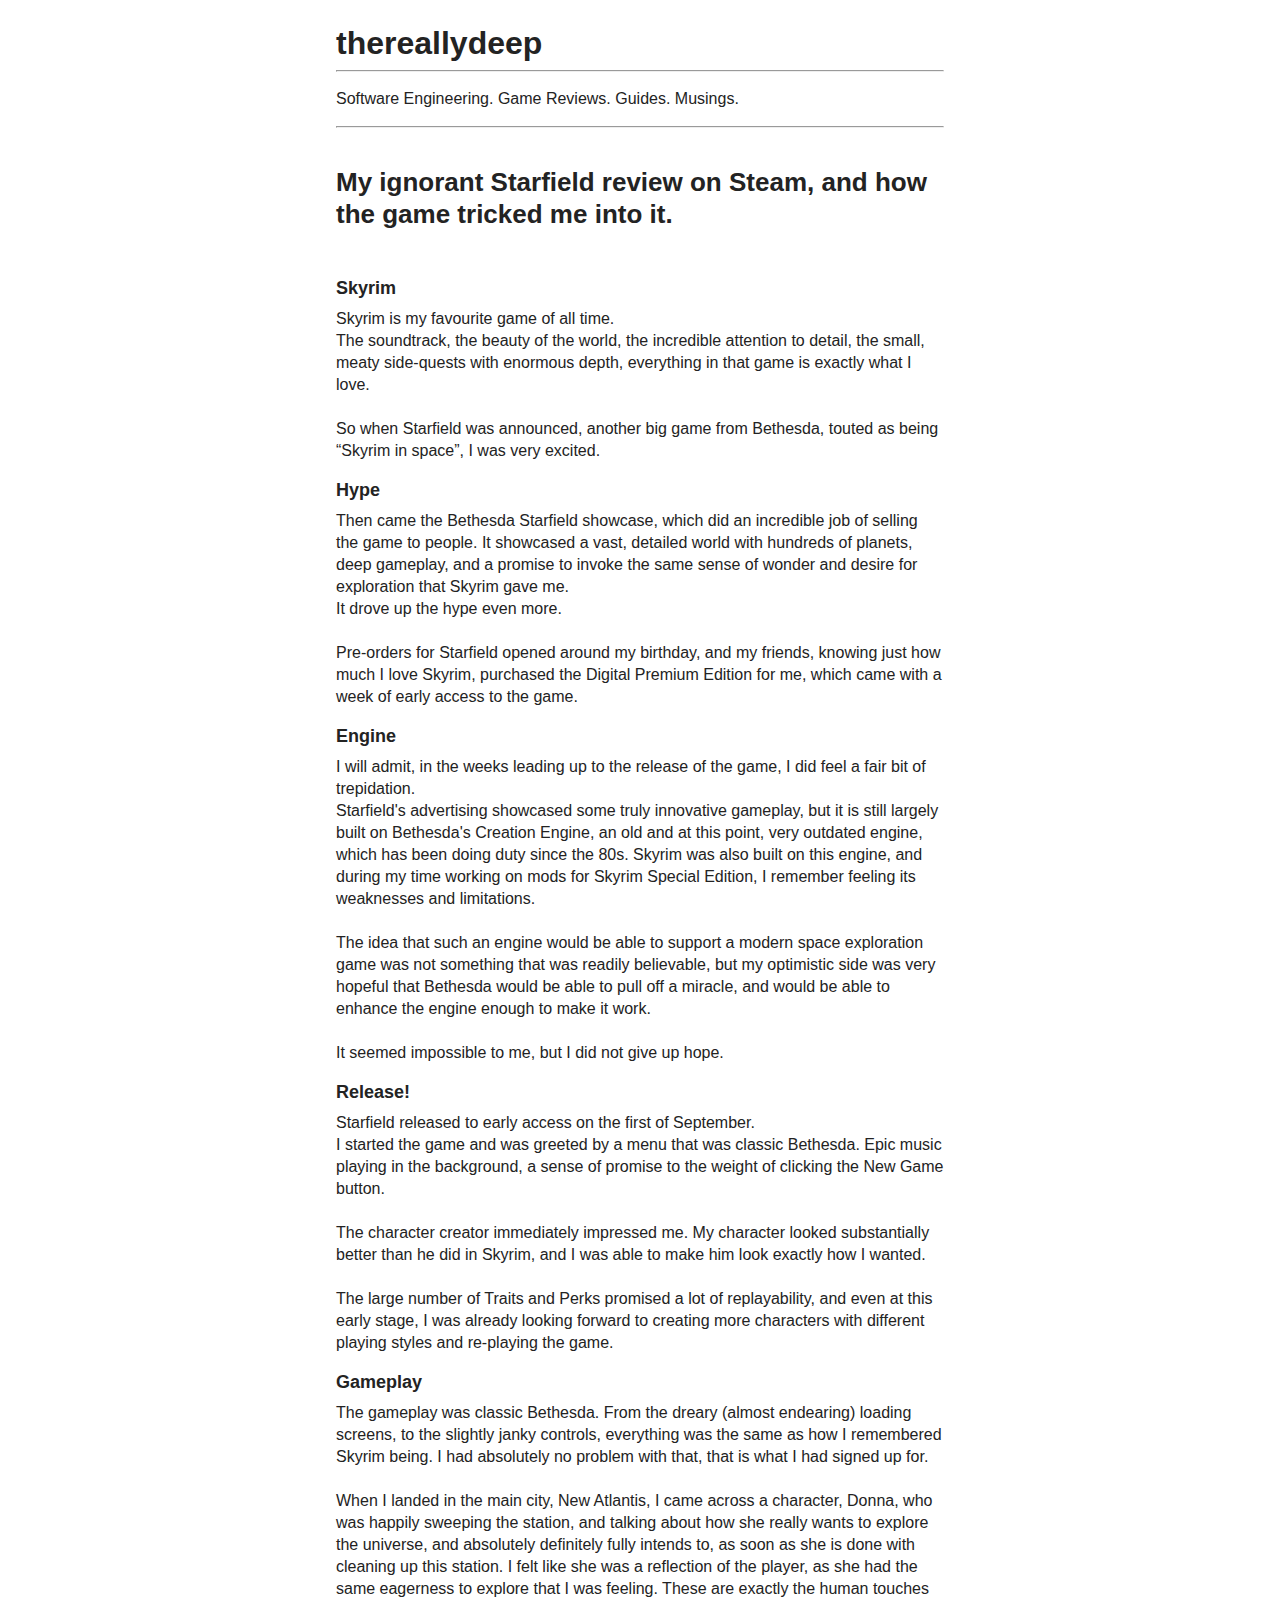
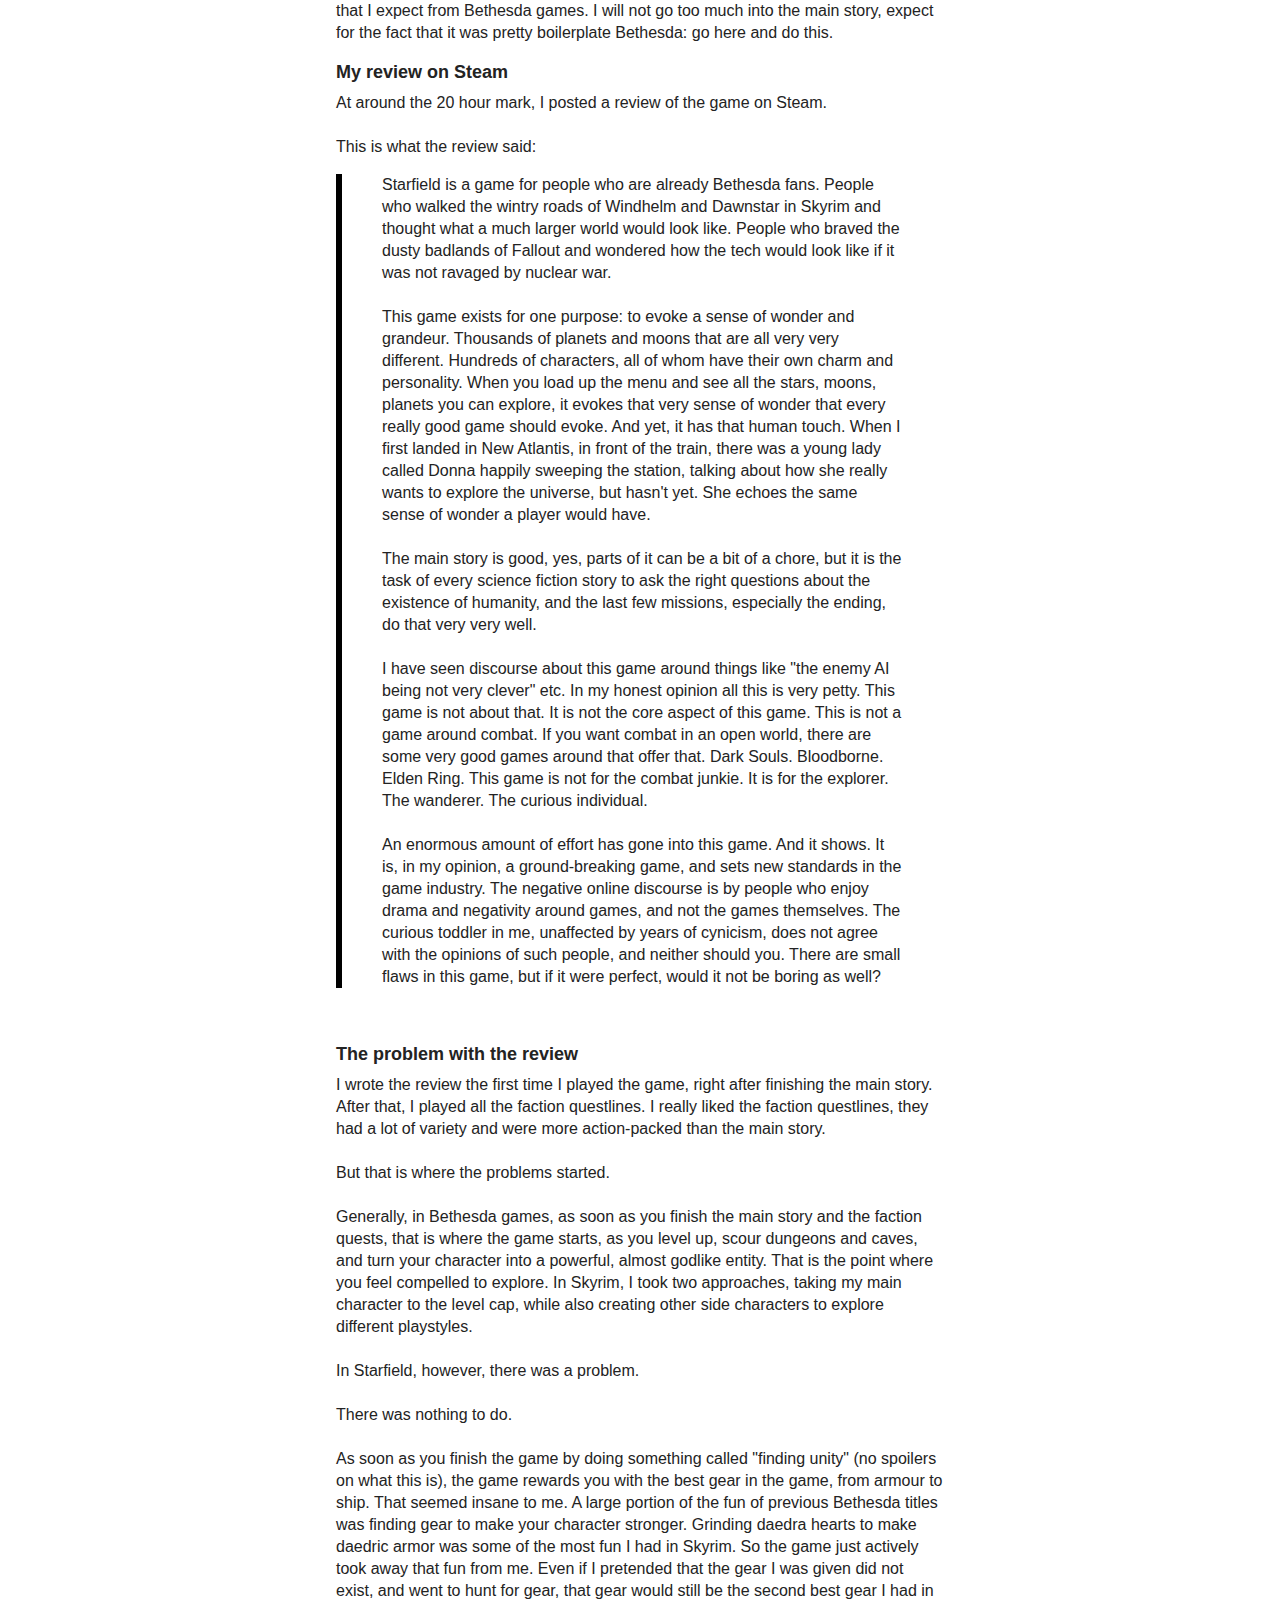
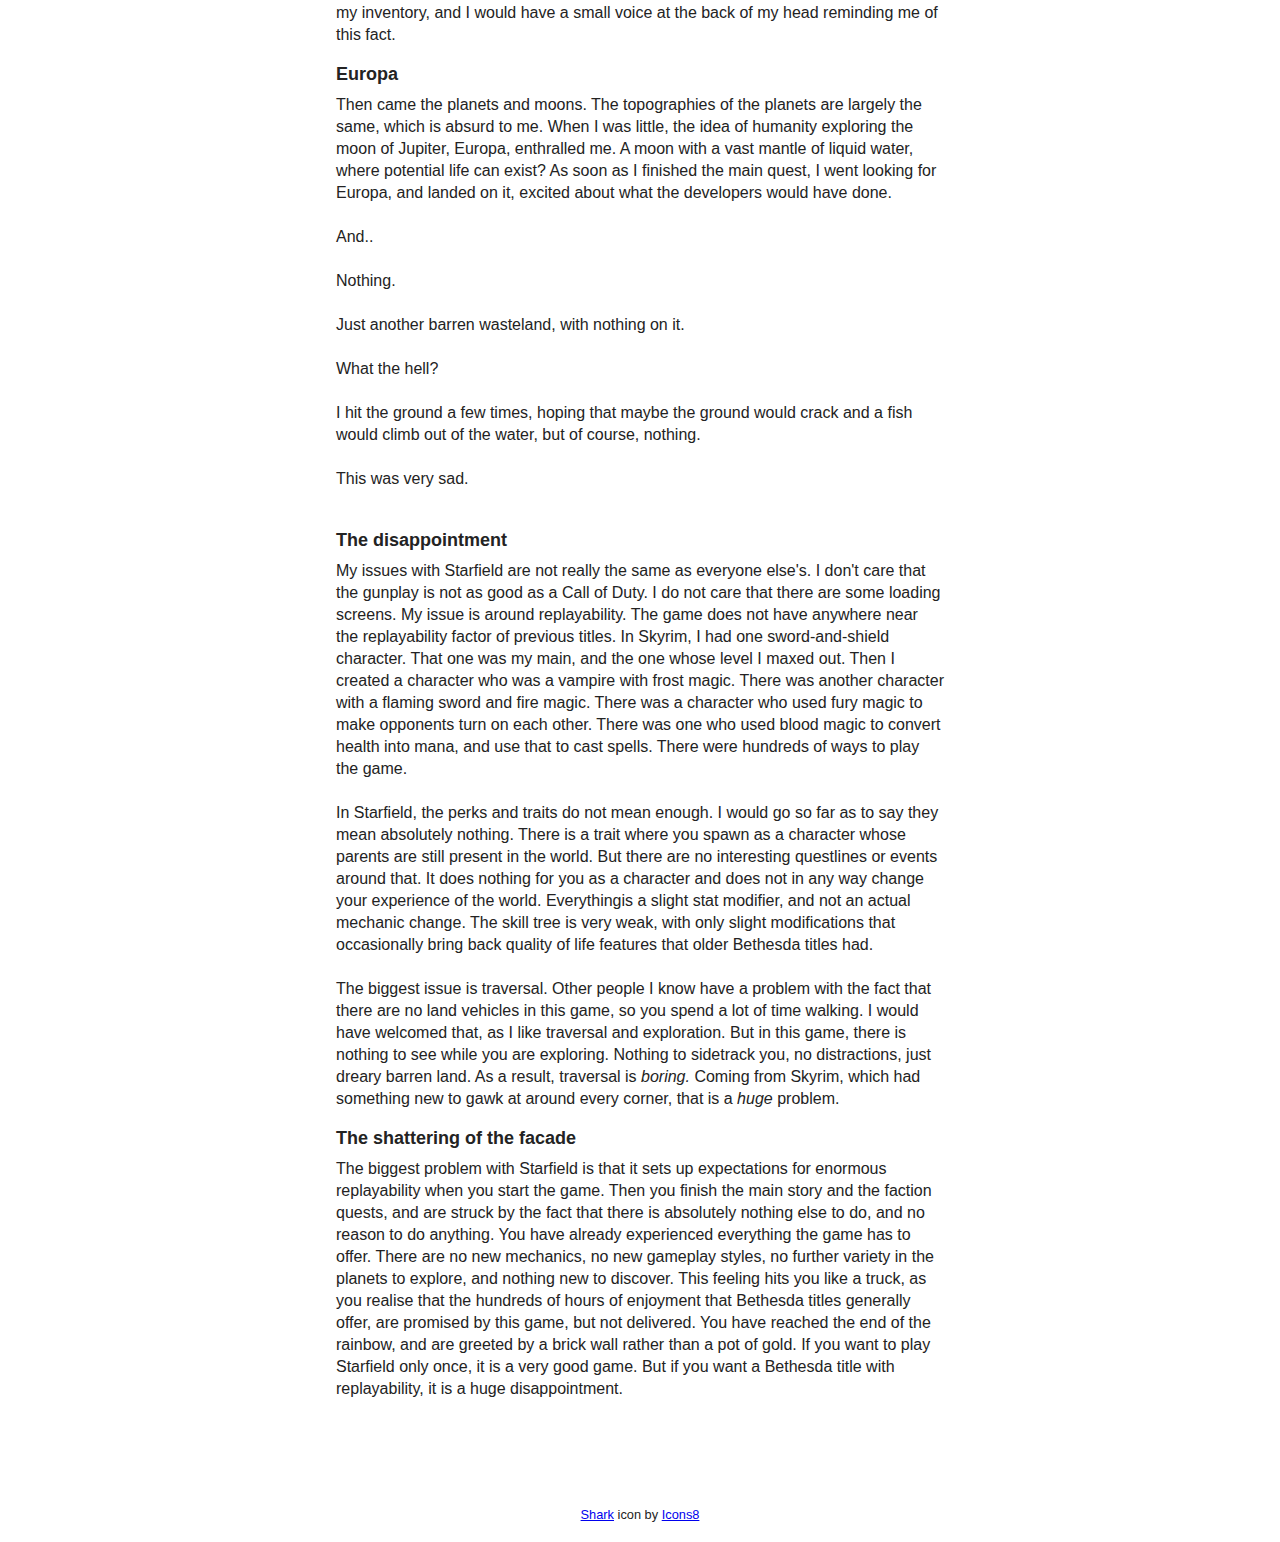
==== commit acebd86b: "Fixed typos" ====
--- a/gaming/starfield.html
+++ b/gaming/starfield.html
@@ -3,29 +3,11 @@
 <meta http-equiv="content-type" content="text/html; charset=UTF-8">
   <meta charset="utf-8">
   <title>
-   thereallydeep
+   My ignorant Starfield Review on Steam
   </title>
-  <link rel="icon" type="image/x-icon" href="/images/favicon/shark.ico">
+  <link rel="icon" type="image/x-icon" href="../images/favicon/shark.ico">
+  <link rel="stylesheet" href="../style.css" />
   <meta name="viewport" content="width=device-width, initial-scale=1">
-  <style>
-   /* https://raw.githubusercontent.com/dohliam/dropin-minimal-css/gh-pages/src/base.css */
-    .quote {
-        border-left: 6px solid black;
-    }
-    .footer {
-      left: 0;
-      bottom: 0;
-      width: 100%;
-      font-size: 0.8em;
-      text-align: center;
-    }
-    html {
-        max-width: 80ch;
-        margin: auto;
-        padding: 1em;
-    }
-*,:after,:before{-webkit-box-sizing:border-box;box-sizing:border-box}html{line-height:1.15;-webkit-text-size-adjust:100%}body{margin:0}.sr{border:0;clip:rect(0 0 0 0);height:1px;margin:-1px;overflow:hidden;padding:0;position:absolute;width:1px}code,kbd,pre,samp{font-family:monospace,monospace;font-size:1rem}button,input,optgroup,select,textarea{font-family:inherit;font-size:100%;line-height:1.15;margin:0}button,input{overflow:visible}button,select{text-transform:none}[type=button],[type=reset],[type=submit],button{-webkit-appearance:button}[type=button]::-moz-focus-inner,[type=reset]::-moz-focus-inner,[type=submit]::-moz-focus-inner,button::-moz-focus-inner{border-style:none;padding:0}[type=button]:-moz-focusring,[type=reset]:-moz-focusring,[type=submit]:-moz-focusring,button:-moz-focusring{outline:1px dotted ButtonText}fieldset{padding:.35em .75em .625em}legend{-webkit-box-sizing:border-box;box-sizing:border-box;color:inherit;display:table;max-width:100%;padding:0;white-space:normal}progress{vertical-align:baseline}textarea{overflow:auto}[type=checkbox],[type=radio]{-webkit-box-sizing:border-box;box-sizing:border-box;padding:0}[type=number]::-webkit-inner-spin-button,[type=number]::-webkit-outer-spin-button{height:auto}[type=search]{-webkit-appearance:textfield;outline-offset:-2px}[type=search]::-webkit-search-decoration{-webkit-appearance:none}::-webkit-file-upload-button{-webkit-appearance:button;font:inherit}table{text-align:left;border-collapse:collapse;border-spacing:0;width:100%;margin:0;border:1px solid #e9e9e9}table td,table th{padding:1rem;border-bottom:1px solid #e9e9e9;border-right:1px solid #e9e9e9}table tr:nth-child(2n){background-color:#f6f8fa}body{font-family:sans-serif;font-size:16px;line-height:22px;color:#232323;font-weight:400;background:#fff}details,main{display:block}a{background-color:rgba(0,0,0,0)}.b,.strong,b,strong{font-weight:700}.em,em{font-style:italic}hr{-webkit-box-sizing:content-box;box-sizing:content-box;height:0;overflow:visible}abbr[title]{border-bottom:none;text-decoration:underline;-webkit-text-decoration:underline dotted;text-decoration:underline dotted}.small,small{font-size:.8125rem}sub,sup{font-size:75%;line-height:0;position:relative;vertical-align:baseline}sub{bottom:-.25em}sup{top:-.5em}img{border-style:none}[hidden],template{display:none}h1,h2,h3,h4,h5,h6{font-family:sans-serif;margin:.5rem 0}.h1,h1{font-size:32px;line-height:38px}.h2,h2{font-size:26px;line-height:32px}.h3,h3{font-size:22px;line-height:28px}.h4,h4{font-size:18px;line-height:24px}.h5,h5{font-size:16px;line-height:22px}.h6,h6{font-size:14px;line-height:20px}.container{max-width:1168px;padding-left:16px;padding-right:16px;margin-left:auto;margin-right:auto}@media only screen and (min-width:768px){.container-m{width:736px;max-width:auto;padding-left:16px;padding-right:16px;margin-left:auto;margin-right:auto}}@media only screen and (min-width:980px){.container-l{width:948px;max-width:auto;padding-left:16px;padding-right:16px;margin-left:auto;margin-right:auto}}@media only screen and (min-width:1200px){.container-xl{width:1168px;max-width:auto;padding-left:16px;padding-right:16px;margin-left:auto;margin-right:auto}}.row{display:-webkit-box;display:-ms-flexbox;display:flex;-ms-flex-wrap:wrap;flex-wrap:wrap;position:relative;margin-left:-16px;margin-right:-16px}.col-1,.col-1-2,.col-1-3,.col-1-4,.col-1-5,.col-2,.col-2-3,.col-2-5,.col-3,.col-3-4,.col-3-5,.col-4,.col-4-5,.col-5,.col-6,.col-7,.col-8,.col-9,.col-10,.col-11,.col-12{-webkit-box-flex:0;-ms-flex:0 0 auto;flex:0 0 auto;padding-left:16px;padding-right:16px}.col-1{-ms-flex:0 0 8.33333%;flex:0 0 8.33333%;max-width:8.33333%}.col-1,.col-2{-webkit-box-flex:0}.col-2{-ms-flex:0 0 16.66667%;flex:0 0 16.66667%;max-width:16.66667%}.col-3{-ms-flex:0 0 25%;flex:0 0 25%;max-width:25%}.col-3,.col-4{-webkit-box-flex:0}.col-4{-ms-flex:0 0 33.33333%;flex:0 0 33.33333%;max-width:33.33333%}.col-5{-ms-flex:0 0 41.66667%;flex:0 0 41.66667%;max-width:41.66667%}.col-5,.col-6{-webkit-box-flex:0}.col-6{-ms-flex:0 0 50%;flex:0 0 50%;max-width:50%}.col-7{-ms-flex:0 0 58.33333%;flex:0 0 58.33333%;max-width:58.33333%}.col-7,.col-8{-webkit-box-flex:0}.col-8{-ms-flex:0 0 66.66667%;flex:0 0 66.66667%;max-width:66.66667%}.col-9{-ms-flex:0 0 75%;flex:0 0 75%;max-width:75%}.col-9,.col-10{-webkit-box-flex:0}.col-10{-ms-flex:0 0 83.33333%;flex:0 0 83.33333%;max-width:83.33333%}.col-11{-ms-flex:0 0 91.66667%;flex:0 0 91.66667%;max-width:91.66667%}.col-11,.col-12{-webkit-box-flex:0}.col-12{-ms-flex:0 0 100%;flex:0 0 100%;max-width:100%}.col-1-2{-ms-flex:0 0 50%;flex:0 0 50%;max-width:50%}.col-1-2,.col-1-3{-webkit-box-flex:0}.col-1-3{-ms-flex:0 0 33.33333%;flex:0 0 33.33333%;max-width:33.33333%}.col-2-3{-ms-flex:0 0 66.66667%;flex:0 0 66.66667%;max-width:66.66667%}.col-1-4,.col-2-3{-webkit-box-flex:0}.col-1-4{-ms-flex:0 0 25%;flex:0 0 25%;max-width:25%}.col-3-4{-ms-flex:0 0 75%;flex:0 0 75%;max-width:75%}.col-1-5,.col-3-4{-webkit-box-flex:0}.col-1-5{-ms-flex:0 0 20%;flex:0 0 20%;max-width:20%}.col-2-5{-ms-flex:0 0 40%;flex:0 0 40%;max-width:40%}.col-2-5,.col-3-5{-webkit-box-flex:0}.col-3-5{-ms-flex:0 0 60%;flex:0 0 60%;max-width:60%}.col-4-5{-webkit-box-flex:0;-ms-flex:0 0 80%;flex:0 0 80%;max-width:80%}.col-full{-webkit-box-flex:1;-ms-flex-positive:1;flex-grow:1;-ms-flex-preferred-size:0;flex-basis:0;max-width:100%}@media only screen and (min-width:768px){.row-m{display:-webkit-box;display:-ms-flexbox;display:flex;-ms-flex-wrap:wrap;flex-wrap:wrap;position:relative;margin-left:-16px;margin-right:-16px}.col-1-2-m,.col-1-3-m,.col-1-4-m,.col-1-5-m,.col-1-m,.col-2-3-m,.col-2-5-m,.col-2-m,.col-3-4-m,.col-3-5-m,.col-3-m,.col-4-5-m,.col-4-m,.col-5-m,.col-6-m,.col-7-m,.col-8-m,.col-9-m,.col-10-m,.col-11-m,.col-12-m{-webkit-box-flex:0;-ms-flex:0 0 auto;flex:0 0 auto;padding-left:16px;padding-right:16px}.col-1-m{-ms-flex:0 0 8.33333%;flex:0 0 8.33333%;max-width:8.33333%}.col-1-m,.col-2-m{-webkit-box-flex:0}.col-2-m{-ms-flex:0 0 16.66667%;flex:0 0 16.66667%;max-width:16.66667%}.col-3-m{-ms-flex:0 0 25%;flex:0 0 25%;max-width:25%}.col-3-m,.col-4-m{-webkit-box-flex:0}.col-4-m{-ms-flex:0 0 33.33333%;flex:0 0 33.33333%;max-width:33.33333%}.col-5-m{-ms-flex:0 0 41.66667%;flex:0 0 41.66667%;max-width:41.66667%}.col-5-m,.col-6-m{-webkit-box-flex:0}.col-6-m{-ms-flex:0 0 50%;flex:0 0 50%;max-width:50%}.col-7-m{-ms-flex:0 0 58.33333%;flex:0 0 58.33333%;max-width:58.33333%}.col-7-m,.col-8-m{-webkit-box-flex:0}.col-8-m{-ms-flex:0 0 66.66667%;flex:0 0 66.66667%;max-width:66.66667%}.col-9-m{-webkit-box-flex:0;-ms-flex:0 0 75%;flex:0 0 75%;max-width:75%}.col-10-m{-webkit-box-flex:0;-ms-flex:0 0 83.33333%;flex:0 0 83.33333%;max-width:83.33333%}.col-11-m{-webkit-box-flex:0;-ms-flex:0 0 91.66667%;flex:0 0 91.66667%;max-width:91.66667%}.col-12-m{-webkit-box-flex:0;-ms-flex:0 0 100%;flex:0 0 100%;max-width:100%}.col-1-2-m{-webkit-box-flex:0;-ms-flex:0 0 50%;flex:0 0 50%;max-width:50%}.col-1-3-m{-webkit-box-flex:0;-ms-flex:0 0 33.33333%;flex:0 0 33.33333%;max-width:33.33333%}.col-2-3-m{-webkit-box-flex:0;-ms-flex:0 0 66.66667%;flex:0 0 66.66667%;max-width:66.66667%}.col-1-4-m{-webkit-box-flex:0;-ms-flex:0 0 25%;flex:0 0 25%;max-width:25%}.col-3-4-m{-webkit-box-flex:0;-ms-flex:0 0 75%;flex:0 0 75%;max-width:75%}.col-1-5-m{-webkit-box-flex:0;-ms-flex:0 0 20%;flex:0 0 20%;max-width:20%}.col-2-5-m{-webkit-box-flex:0;-ms-flex:0 0 40%;flex:0 0 40%;max-width:40%}.col-3-5-m{-webkit-box-flex:0;-ms-flex:0 0 60%;flex:0 0 60%;max-width:60%}.col-4-5-m{-webkit-box-flex:0;-ms-flex:0 0 80%;flex:0 0 80%;max-width:80%}.col-full-m{-webkit-box-flex:1;-ms-flex-positive:1;flex-grow:1;-ms-flex-preferred-size:0;flex-basis:0;max-width:100%}}@media only screen and (min-width:980px){.row-l{display:-webkit-box;display:-ms-flexbox;display:flex;-ms-flex-wrap:wrap;flex-wrap:wrap;position:relative;margin-left:-16px;margin-right:-16px}.col-1-2-l,.col-1-3-l,.col-1-4-l,.col-1-5-l,.col-1-l,.col-2-3-l,.col-2-5-l,.col-2-l,.col-3-4-l,.col-3-5-l,.col-3-l,.col-4-5-l,.col-4-l,.col-5-l,.col-6-l,.col-7-l,.col-8-l,.col-9-l,.col-10-l,.col-11-l,.col-12-l{-webkit-box-flex:0;-ms-flex:0 0 auto;flex:0 0 auto;padding-left:16px;padding-right:16px}.col-1-l{-ms-flex:0 0 8.33333%;flex:0 0 8.33333%;max-width:8.33333%}.col-1-l,.col-2-l{-webkit-box-flex:0}.col-2-l{-ms-flex:0 0 16.66667%;flex:0 0 16.66667%;max-width:16.66667%}.col-3-l{-ms-flex:0 0 25%;flex:0 0 25%;max-width:25%}.col-3-l,.col-4-l{-webkit-box-flex:0}.col-4-l{-ms-flex:0 0 33.33333%;flex:0 0 33.33333%;max-width:33.33333%}.col-5-l{-ms-flex:0 0 41.66667%;flex:0 0 41.66667%;max-width:41.66667%}.col-5-l,.col-6-l{-webkit-box-flex:0}.col-6-l{-ms-flex:0 0 50%;flex:0 0 50%;max-width:50%}.col-7-l{-ms-flex:0 0 58.33333%;flex:0 0 58.33333%;max-width:58.33333%}.col-7-l,.col-8-l{-webkit-box-flex:0}.col-8-l{-ms-flex:0 0 66.66667%;flex:0 0 66.66667%;max-width:66.66667%}.col-9-l{-webkit-box-flex:0;-ms-flex:0 0 75%;flex:0 0 75%;max-width:75%}.col-10-l{-webkit-box-flex:0;-ms-flex:0 0 83.33333%;flex:0 0 83.33333%;max-width:83.33333%}.col-11-l{-webkit-box-flex:0;-ms-flex:0 0 91.66667%;flex:0 0 91.66667%;max-width:91.66667%}.col-12-l{-webkit-box-flex:0;-ms-flex:0 0 100%;flex:0 0 100%;max-width:100%}.col-1-2-l{-webkit-box-flex:0;-ms-flex:0 0 50%;flex:0 0 50%;max-width:50%}.col-1-3-l{-webkit-box-flex:0;-ms-flex:0 0 33.33333%;flex:0 0 33.33333%;max-width:33.33333%}.col-2-3-l{-webkit-box-flex:0;-ms-flex:0 0 66.66667%;flex:0 0 66.66667%;max-width:66.66667%}.col-1-4-l{-webkit-box-flex:0;-ms-flex:0 0 25%;flex:0 0 25%;max-width:25%}.col-3-4-l{-webkit-box-flex:0;-ms-flex:0 0 75%;flex:0 0 75%;max-width:75%}.col-1-5-l{-webkit-box-flex:0;-ms-flex:0 0 20%;flex:0 0 20%;max-width:20%}.col-2-5-l{-webkit-box-flex:0;-ms-flex:0 0 40%;flex:0 0 40%;max-width:40%}.col-3-5-l{-webkit-box-flex:0;-ms-flex:0 0 60%;flex:0 0 60%;max-width:60%}.col-4-5-l{-webkit-box-flex:0;-ms-flex:0 0 80%;flex:0 0 80%;max-width:80%}.col-full-l{-webkit-box-flex:1;-ms-flex-positive:1;flex-grow:1;-ms-flex-preferred-size:0;flex-basis:0;max-width:100%}}@media only screen and (min-width:1200px){.row-xl{display:-webkit-box;display:-ms-flexbox;display:flex;-ms-flex-wrap:wrap;flex-wrap:wrap;position:relative;margin-left:-16px;margin-right:-16px}.col-1-2-xl,.col-1-3-xl,.col-1-4-xl,.col-1-5-xl,.col-1-xl,.col-2-3-xl,.col-2-5-xl,.col-2-xl,.col-3-4-xl,.col-3-5-xl,.col-3-xl,.col-4-5-xl,.col-4-xl,.col-5-xl,.col-6-xl,.col-7-xl,.col-8-xl,.col-9-xl,.col-10-xl,.col-11-xl,.col-12-xl{-webkit-box-flex:0;-ms-flex:0 0 auto;flex:0 0 auto;padding-left:16px;padding-right:16px}.col-1-xl{-webkit-box-flex:0;-ms-flex:0 0 8.33333%;flex:0 0 8.33333%;max-width:8.33333%}.col-2-xl{-webkit-box-flex:0;-ms-flex:0 0 16.66667%;flex:0 0 16.66667%;max-width:16.66667%}.col-3-xl{-webkit-box-flex:0;-ms-flex:0 0 25%;flex:0 0 25%;max-width:25%}.col-4-xl{-webkit-box-flex:0;-ms-flex:0 0 33.33333%;flex:0 0 33.33333%;max-width:33.33333%}.col-5-xl{-webkit-box-flex:0;-ms-flex:0 0 41.66667%;flex:0 0 41.66667%;max-width:41.66667%}.col-6-xl{-webkit-box-flex:0;-ms-flex:0 0 50%;flex:0 0 50%;max-width:50%}.col-7-xl{-webkit-box-flex:0;-ms-flex:0 0 58.33333%;flex:0 0 58.33333%;max-width:58.33333%}.col-8-xl{-webkit-box-flex:0;-ms-flex:0 0 66.66667%;flex:0 0 66.66667%;max-width:66.66667%}.col-9-xl{-webkit-box-flex:0;-ms-flex:0 0 75%;flex:0 0 75%;max-width:75%}.col-10-xl{-webkit-box-flex:0;-ms-flex:0 0 83.33333%;flex:0 0 83.33333%;max-width:83.33333%}.col-11-xl{-webkit-box-flex:0;-ms-flex:0 0 91.66667%;flex:0 0 91.66667%;max-width:91.66667%}.col-12-xl{-webkit-box-flex:0;-ms-flex:0 0 100%;flex:0 0 100%;max-width:100%}.col-1-2-xl{-webkit-box-flex:0;-ms-flex:0 0 50%;flex:0 0 50%;max-width:50%}.col-1-3-xl{-webkit-box-flex:0;-ms-flex:0 0 33.33333%;flex:0 0 33.33333%;max-width:33.33333%}.col-2-3-xl{-webkit-box-flex:0;-ms-flex:0 0 66.66667%;flex:0 0 66.66667%;max-width:66.66667%}.col-1-4-xl{-webkit-box-flex:0;-ms-flex:0 0 25%;flex:0 0 25%;max-width:25%}.col-3-4-xl{-webkit-box-flex:0;-ms-flex:0 0 75%;flex:0 0 75%;max-width:75%}.col-1-5-xl{-webkit-box-flex:0;-ms-flex:0 0 20%;flex:0 0 20%;max-width:20%}.col-2-5-xl{-webkit-box-flex:0;-ms-flex:0 0 40%;flex:0 0 40%;max-width:40%}.col-3-5-xl{-webkit-box-flex:0;-ms-flex:0 0 60%;flex:0 0 60%;max-width:60%}.col-4-5-xl{-webkit-box-flex:0;-ms-flex:0 0 80%;flex:0 0 80%;max-width:80%}.col-full-xl{-webkit-box-flex:1;-ms-flex-positive:1;flex-grow:1;-ms-flex-preferred-size:0;flex-basis:0;max-width:100%}}.padding-left-0-25rem{padding-left:.25rem}.padding-left-0-5rem{padding-left:.5rem}.padding-left-1rem{padding-left:1rem}.padding-left-1-5rem{padding-left:1.5rem}.padding-left-2rem{padding-left:2rem}.padding-left-3rem{padding-left:3rem}.padding-left-4rem{padding-left:4rem}.padding-left-5rem{padding-left:5rem}.padding-right-0-25rem{padding-right:.25rem}.padding-right-0-5rem{padding-right:.5rem}.padding-right-1rem{padding-right:1rem}.padding-right-1-5rem{padding-right:1.5rem}.padding-right-2rem{padding-right:2rem}.padding-right-3rem{padding-right:3rem}.padding-right-4rem{padding-right:4rem}.padding-right-5rem{padding-right:5rem}@media only screen and (min-width:768px){.padding-left-0-m{padding-left:0}.padding-left-0-25rem-m{padding-left:.25rem}.padding-left-0-5rem-m{padding-left:.5rem}.padding-left-1rem-m{padding-left:1rem}.padding-left-1-5rem-m{padding-left:1.5rem}.padding-left-2rem-m{padding-left:2rem}.padding-left-3rem-m{padding-left:3rem}.padding-left-4rem-m{padding-left:4rem}.padding-left-5rem-m{padding-left:5rem}.padding-right-0-m{padding-right:0}.padding-right-0-25rem-m{padding-right:.25rem}.padding-right-0-5rem-m{padding-right:.5rem}.padding-right-1rem-m{padding-right:1rem}.padding-right-1-5rem-m{padding-right:1.5rem}.padding-right-2rem-m{padding-right:2rem}.padding-right-3rem-m{padding-right:3rem}.padding-right-4rem-m{padding-right:4rem}.padding-right-5rem-m{padding-right:5rem}}@media only screen and (min-width:980px){.padding-left-0-l{padding-left:0}.padding-left-0-25rem-l{padding-left:.25rem}.padding-left-0-5rem-l{padding-left:.5rem}.padding-left-1rem-l{padding-left:1rem}.padding-left-1-5rem-l{padding-left:1.5rem}.padding-left-2rem-l{padding-left:2rem}.padding-left-3rem-l{padding-left:3rem}.padding-left-4rem-l{padding-left:4rem}.padding-left-5rem-l{padding-left:5rem}.padding-right-0-l{padding-right:0}.padding-right-0-25rem-l{padding-right:.25rem}.padding-right-0-5rem-l{padding-right:.5rem}.padding-right-1rem-l{padding-right:1rem}.padding-right-1-5rem-l{padding-right:1.5rem}.padding-right-2rem-l{padding-right:2rem}.padding-right-3rem-l{padding-right:3rem}.padding-right-4rem-l{padding-right:4rem}.padding-right-5rem-l{padding-right:5rem}}@media only screen and (min-width:1200px){.padding-left-0-xl{padding-left:0}.padding-left-0-25rem-xl{padding-left:.25rem}.padding-left-0-5rem-xl{padding-left:.5rem}.padding-left-1rem-xl{padding-left:1rem}.padding-left-1-5rem-xl{padding-left:1.5rem}.padding-left-2rem-xl{padding-left:2rem}.padding-left-3rem-xl{padding-left:3rem}.padding-left-4rem-xl{padding-left:4rem}.padding-left-5rem-xl{padding-left:5rem}.padding-right-0-xl{padding-right:0}.padding-right-0-25rem-xl{padding-right:.25rem}.padding-right-0-5rem-xl{padding-right:.5rem}.padding-right-1rem-xl{padding-right:1rem}.padding-right-1-5rem-xl{padding-right:1.5rem}.padding-right-2rem-xl{padding-right:2rem}.padding-right-3rem-xl{padding-right:3rem}.padding-right-4rem-xl{padding-right:4rem}.padding-right-5rem-xl{padding-right:5rem}}.padding-top-0-25rem{padding-top:.25rem}.padding-top-0-5rem{padding-top:.5rem}.padding-top-1rem{padding-top:1rem}.padding-top-1-5rem{padding-top:1.5rem}.padding-top-2rem{padding-top:2rem}.padding-top-3rem{padding-top:3rem}.padding-top-4rem{padding-top:4rem}.padding-top-5rem{padding-top:5rem}.padding-bottom-0-25rem{padding-bottom:.25rem}.padding-bottom-0-5rem{padding-bottom:.5rem}.padding-bottom-1rem{padding-bottom:1rem}.padding-bottom-1-5rem{padding-bottom:1.5rem}.padding-bottom-2rem{padding-bottom:2rem}.padding-bottom-3rem{padding-bottom:3rem}.padding-bottom-4rem{padding-bottom:4rem}.padding-bottom-5rem{padding-bottom:5rem}@media only screen and (min-width:768px){.padding-top-0-m{padding-top:0}.padding-top-0-25rem-m{padding-top:.25rem}.padding-top-0-5rem-m{padding-top:.5rem}.padding-top-1rem-m{padding-top:1rem}.padding-top-1-5rem-m{padding-top:1.5rem}.padding-top-2rem-m{padding-top:2rem}.padding-top-3rem-m{padding-top:3rem}.padding-top-4rem-m{padding-top:4rem}.padding-top-5rem-m{padding-top:5rem}.padding-bottom-0-m{padding-bottom:0}.padding-bottom-0-25rem-m{padding-bottom:.25rem}.padding-bottom-0-5rem-m{padding-bottom:.5rem}.padding-bottom-1rem-m{padding-bottom:1rem}.padding-bottom-1-5rem-m{padding-bottom:1.5rem}.padding-bottom-2rem-m{padding-bottom:2rem}.padding-bottom-3rem-m{padding-bottom:3rem}.padding-bottom-4rem-m{padding-bottom:4rem}.padding-bottom-5rem-m{padding-bottom:5rem}}@media only screen and (min-width:980px){.padding-top-0-l{padding-top:0}.padding-top-0-25rem-l{padding-top:.25rem}.padding-top-0-5rem-l{padding-top:.5rem}.padding-top-1rem-l{padding-top:1rem}.padding-top-1-5rem-l{padding-top:1.5rem}.padding-top-2rem-l{padding-top:2rem}.padding-top-3rem-l{padding-top:3rem}.padding-top-4rem-l{padding-top:4rem}.padding-top-5rem-l{padding-top:5rem}.padding-bottom-0-l{padding-bottom:0}.padding-bottom-0-25rem-l{padding-bottom:.25rem}.padding-bottom-0-5rem-l{padding-bottom:.5rem}.padding-bottom-1rem-l{padding-bottom:1rem}.padding-bottom-1-5rem-l{padding-bottom:1.5rem}.padding-bottom-2rem-l{padding-bottom:2rem}.padding-bottom-3rem-l{padding-bottom:3rem}.padding-bottom-4rem-l{padding-bottom:4rem}.padding-bottom-5rem-l{padding-bottom:5rem}}@media only screen and (min-width:1200px){.padding-top-0-xl{padding-top:0}.padding-top-0-25rem-xl{padding-top:.25rem}.padding-top-0-5rem-xl{padding-top:.5rem}.padding-top-1rem-xl{padding-top:1rem}.padding-top-1-5rem-xl{padding-top:1.5rem}.padding-top-2rem-xl{padding-top:2rem}.padding-top-3rem-xl{padding-top:3rem}.padding-top-4rem-xl{padding-top:4rem}.padding-top-5rem-xl{padding-top:5rem}.padding-bottom-0-xl{padding-bottom:0}.padding-bottom-0-25rem-xl{padding-bottom:.25rem}.padding-bottom-0-5rem-xl{padding-bottom:.5rem}.padding-bottom-1rem-xl{padding-bottom:1rem}.padding-bottom-1-5rem-xl{padding-bottom:1.5rem}.padding-bottom-2rem-xl{padding-bottom:2rem}.padding-bottom-3rem-xl{padding-bottom:3rem}.padding-bottom-4rem-xl{padding-bottom:4rem}.padding-bottom-5rem-xl{padding-bottom:5rem}}.padding-0{padding:0}.padding-0-25rem{padding:.25rem}.padding-0-5rem{padding:.5rem}.padding-1rem{padding:1rem}.padding-1-5rem{padding:1.5rem}.padding-2rem{padding:2rem}.padding-3rem{padding:3rem}.padding-4rem{padding:4rem}.padding-5rem{padding:5rem}@media only screen and (min-width:768px){.padding-0-m{padding:0}.padding-0-25rem-m{padding:.25rem}.padding-0-5rem-m{padding:.5rem}.padding-1rem-m{padding:1rem}.padding-1-5rem-m{padding:1.5rem}.padding-2rem-m{padding:2rem}.padding-3rem-m{padding:3rem}.padding-4rem-m{padding:4rem}.padding-5rem-m{padding:5rem}}@media only screen and (min-width:980px){.padding-0-l{padding:0}.padding-0-25rem-l{padding:.25rem}.padding-0-5rem-l{padding:.5rem}.padding-1rem-l{padding:1rem}.padding-1-5rem-l{padding:1.5rem}.padding-2rem-l{padding:2rem}.padding-3rem-l{padding:3rem}.padding-4rem-l{padding:4rem}.padding-5rem-l{padding:5rem}}@media only screen and (min-width:1200px){.padding-0-xl{padding:0}.padding-0-25rem-xl{padding:.25rem}.padding-0-5rem-xl{padding:.5rem}.padding-1rem-xl{padding:1rem}.padding-1-5rem-xl{padding:1.5rem}.padding-2rem-xl{padding:2rem}.padding-3rem-xl{padding:3rem}.padding-4rem-xl{padding:4rem}.padding-5rem-xl{padding:5rem}}.none{display:none}.block{display:block}.inline-block{display:inline-block}.inline{display:inline}.flex{display:-webkit-box;display:-ms-flexbox;display:flex}@media only screen and (min-width:768px){.none-m{display:none}.block-m{display:block}.inline-block-m{display:inline-block}.inline-m{display:inline}.flex-m{display:-webkit-box;display:-ms-flexbox;display:flex}}@media only screen and (min-width:980px){.none-l{display:none}.block-l{display:block}.inline-block-l{display:inline-block}.inline-l{display:inline}.flex-l{display:-webkit-box;display:-ms-flexbox;display:flex}}@media only screen and (min-width:1200px){.block-xl,.none-xl{display:block}.inline-block-xl{display:inline-block}.inline-xl{display:inline}.flex-xl{display:-webkit-box;display:-ms-flexbox;display:flex}}.flex-wrap{-ms-flex-wrap:wrap;flex-wrap:wrap}.flex-nowrap{-ms-flex-wrap:nowrap;flex-wrap:nowrap}.flex-align-items-bottom,.flex-align-items-center,.flex-align-items-top{-webkit-box-align:center;-ms-flex-align:center;align-items:center}.flex-justify-left{-webkit-box-pack:start;-ms-flex-pack:start;justify-content:flex-start}.flex-justify-center{-webkit-box-pack:center;-ms-flex-pack:center;justify-content:center}.flex-justify-right{-webkit-box-pack:end;-ms-flex-pack:end;justify-content:flex-end}.flex-space-around{-ms-flex-pack:distribute;justify-content:space-around}.flex-space-between{-webkit-box-pack:justify;-ms-flex-pack:justify;justify-content:space-between}.flex-row{-webkit-box-direction:normal;-ms-flex-direction:row;flex-direction:row}.flex-row,.flex-row-reverse{-webkit-box-orient:horizontal}.flex-row-reverse{-webkit-box-direction:reverse;-ms-flex-direction:row-reverse;flex-direction:row-reverse}.flex-column{-webkit-box-orient:vertical;-webkit-box-direction:normal;-ms-flex-direction:column;flex-direction:column}.flex-column-reverse{-webkit-box-orient:vertical;-webkit-box-direction:reverse;-ms-flex-direction:column-reverse;flex-direction:column-reverse}@media only screen and (min-width:768px){.flex-wrap-m{-ms-flex-wrap:wrap;flex-wrap:wrap}.flex-nowrap-m{-ms-flex-wrap:nowrap;flex-wrap:nowrap}.flex-align-items-bottom-m,.flex-align-items-center-m,.flex-align-items-top-m{-webkit-box-align:center;-ms-flex-align:center;align-items:center}.flex-justify-left-m{-webkit-box-pack:start;-ms-flex-pack:start;justify-content:flex-start}.flex-justify-center-m{-webkit-box-pack:center;-ms-flex-pack:center;justify-content:center}.flex-justify-right-m{-webkit-box-pack:end;-ms-flex-pack:end;justify-content:flex-end}.flex-space-around-m{-ms-flex-pack:distribute;justify-content:space-around}.flex-space-between-m{-webkit-box-pack:justify;-ms-flex-pack:justify;justify-content:space-between}.flex-row-m{-webkit-box-orient:horizontal;-webkit-box-direction:normal;-ms-flex-direction:row;flex-direction:row}.flex-row-reverse-m{-webkit-box-orient:horizontal;-webkit-box-direction:reverse;-ms-flex-direction:row-reverse;flex-direction:row-reverse}.flex-column-m{-webkit-box-orient:vertical;-webkit-box-direction:normal;-ms-flex-direction:column;flex-direction:column}.flex-column-reverse-m{-webkit-box-orient:vertical;-webkit-box-direction:reverse;-ms-flex-direction:column-reverse;flex-direction:column-reverse}}@media only screen and (min-width:980px){.flex-wrap-l{-ms-flex-wrap:wrap;flex-wrap:wrap}.flex-nowrap-l{-ms-flex-wrap:nowrap;flex-wrap:nowrap}.flex-align-items-bottom-l,.flex-align-items-center-l,.flex-align-items-top-l{-webkit-box-align:center;-ms-flex-align:center;align-items:center}.flex-justify-left-l{-webkit-box-pack:start;-ms-flex-pack:start;justify-content:flex-start}.flex-justify-center-l{-webkit-box-pack:center;-ms-flex-pack:center;justify-content:center}.flex-justify-right-l{-webkit-box-pack:end;-ms-flex-pack:end;justify-content:flex-end}.flex-space-around-l{-ms-flex-pack:distribute;justify-content:space-around}.flex-space-between-l{-webkit-box-pack:justify;-ms-flex-pack:justify;justify-content:space-between}.flex-row-l{-webkit-box-orient:horizontal;-webkit-box-direction:normal;-ms-flex-direction:row;flex-direction:row}.flex-row-reverse-l{-webkit-box-orient:horizontal;-webkit-box-direction:reverse;-ms-flex-direction:row-reverse;flex-direction:row-reverse}.flex-column-l{-webkit-box-orient:vertical;-webkit-box-direction:normal;-ms-flex-direction:column;flex-direction:column}.flex-column-reverse-l{-webkit-box-orient:vertical;-webkit-box-direction:reverse;-ms-flex-direction:column-reverse;flex-direction:column-reverse}}@media only screen and (min-width:1200px){.flex-wrap-xl{-ms-flex-wrap:wrap;flex-wrap:wrap}.flex-nowrap-xl{-ms-flex-wrap:nowrap;flex-wrap:nowrap}.flex-align-items-bottom-xl,.flex-align-items-center-xl,.flex-align-items-top-xl{-webkit-box-align:center;-ms-flex-align:center;align-items:center}.flex-justify-left-xl{-webkit-box-pack:start;-ms-flex-pack:start;justify-content:flex-start}.flex-justify-center-xl{-webkit-box-pack:center;-ms-flex-pack:center;justify-content:center}.flex-justify-right-xl{-webkit-box-pack:end;-ms-flex-pack:end;justify-content:flex-end}.flex-space-around-xl{-ms-flex-pack:distribute;justify-content:space-around}.flex-space-between-xl{-webkit-box-pack:justify;-ms-flex-pack:justify;justify-content:space-between}.flex-row-xl{-webkit-box-orient:horizontal;-webkit-box-direction:normal;-ms-flex-direction:row;flex-direction:row}.flex-row-reverse-xl{-webkit-box-orient:horizontal;-webkit-box-direction:reverse;-ms-flex-direction:row-reverse;flex-direction:row-reverse}.flex-column-xl{-webkit-box-orient:vertical;-webkit-box-direction:normal;-ms-flex-direction:column;flex-direction:column}.flex-column-reverse-xl{-webkit-box-orient:vertical;-webkit-box-direction:reverse;-ms-flex-direction:column-reverse;flex-direction:column-reverse}}.relative{position:relative}.absolute{position:absolute}.static{position:static}.fixed{position:fixed}.sticky{position:-webkit-sticky;position:sticky}@media only screen and (min-width:768px){.relative-m{position:relative}.absolute-m{position:absolute}.static-m{position:static}.fixed-m{position:fixed}.sticky-m{position:-webkit-sticky;position:sticky}}@media only screen and (min-width:980px){.relative-l{position:relative}.absolute-l{position:absolute}.static-l{position:static}.fixed-l{position:fixed}.sticky-l{position:-webkit-sticky;position:sticky}}@media only screen and (min-width:1200px){.relative-xl{position:relative}.absolute-xl{position:absolute}.static-xl{position:static}.fixed-xl{position:fixed}.sticky-xl{position:-webkit-sticky;position:sticky}}.no-select{-webkit-user-select:none;-moz-user-select:none;-ms-user-select:none;user-select:none;cursor:default}.font-100{font-weight:100}.font-200{font-weight:200}.font-300{font-weight:300}.font-400{font-weight:400}.font-500{font-weight:500}.font-600{font-weight:600}.font-700{font-weight:700}.font-800{font-weight:800}.font-900{font-weight:900}.uppercase{text-transform:uppercase}.lowercase{text-transform:lowercase}.capitalize{text-transform:capitalize}.text-left{text-align:left}.text-right{text-align:right}.text-center{text-align:center}@media only screen and (min-width:768px){.text-left-m{text-align:left}.text-right-m{text-align:right}.text-center-m{text-align:center}}@media only screen and (min-width:980px){.text-left-l{text-align:left}.text-right-l{text-align:right}.text-center-l{text-align:center}}@media only screen and (min-width:1200px){.text-left-xl{text-align:left}.text-right-xl{text-align:right}.text-center-xl{text-align:center}}
-  </style>
  <body>
   <h1>
    thereallydeep
@@ -89,7 +71,7 @@
   <p>
     <h4>The problem with the review</h4>
     
-    I wrote the review the first time I played the game, right after finishing the main story. After that, I played all the faction questlines. I really the faction questlines, they had a lot of variety and were more action-packed than the main story.<br><br>
+    I wrote the review the first time I played the game, right after finishing the main story. After that, I played all the faction questlines. I really liked the faction questlines, they had a lot of variety and were more action-packed than the main story.<br><br>
     
     But that is where the problems started.<br><br>
     
@@ -123,14 +105,14 @@
   <h4>The disappointment</h4>
     My issues with Starfield are not really the same as everyone else's. I don't care that the gunplay is not as good as a Call of Duty. I do not care that there are some loading screens. My issue is around replayability. The game does not have anywhere near the replayability factor of previous titles. In Skyrim, I had one sword-and-shield character. That one was my main, and the one whose level I maxed out. Then I created a character who was a vampire with frost magic. There was another character with a flaming sword and fire magic. There was a character who used fury magic to make opponents turn on each other. There was one who used blood magic to convert health into mana, and use that to cast spells. There were hundreds of ways to play the game.<br><br>
     
-    In starfield, the perks and traits do not mean enough. I would go so far as to say they mean absolutely nothing. There is a trait where you spawn as a character whose parents are still present in the world. But there are no interesting questlines or events around that. It does nothing for you as a character and does not in any way change your experience of the world. Everyting is a slight stat modifier, and not an actual mechanic change. The skill tree is very weak, with only slight modifications that occasionally bring back quality of life features that older Bethesda titles had.<br><br>
+    In Starfield, the perks and traits do not mean enough. I would go so far as to say they mean absolutely nothing. There is a trait where you spawn as a character whose parents are still present in the world. But there are no interesting questlines or events around that. It does nothing for you as a character and does not in any way change your experience of the world. Everythingis a slight stat modifier, and not an actual mechanic change. The skill tree is very weak, with only slight modifications that occasionally bring back quality of life features that older Bethesda titles had.<br><br>
     
-    The biggest issue is traversal.  Other people I know have a problem with the fact that there are no land vehicles in this game, so you spend a lot of time walking, I would have welcomed that, as I like traversal and exploration. But in this game, there is nothing to see while you are exploring. Nothing to sidetrack you, no distractions, just dreary barren land. Coming from Skyrim, which had something new to gawk at around every corner, that is a HUGE problem.<br>
+    The biggest issue is traversal.  Other people I know have a problem with the fact that there are no land vehicles in this game, so you spend a lot of time walking. I would have welcomed that, as I like traversal and exploration. But in this game, there is nothing to see while you are exploring. Nothing to sidetrack you, no distractions, just dreary barren land. As a result, traversal is <em>boring.</em> Coming from Skyrim, which had something new to gawk at around every corner, that is a <em>huge</em> problem.<br>
   </p>
   
   <p>
   <h4>The shattering of the facade</h4>
-    The biggest problem with Starfield is that it sets up expectations for enormous replayability when you start the game. Then you finish the main story and the faction quests, and are struck by the fact that there is absolutely nothing else to do, and no reason to do anything. You have already experienced everything the game has to offer. There are no new mechanics, no new gameplay styles, no further variety in the planets to explore, and nothing new to discover. This feeling hits you like a truck, as you realise that the hundreds of hours of enjoyment that Bethesda titles generally offer, are not something that you will find with this game. You have finished it, rather quickly, and the promise of more, was empty. If you want to play Starfield only once, it is a very good game. But if you want a Bethesda title with replayability, it is a huge disappointment.
+    The biggest problem with Starfield is that it sets up expectations for enormous replayability when you start the game. Then you finish the main story and the faction quests, and are struck by the fact that there is absolutely nothing else to do, and no reason to do anything. You have already experienced everything the game has to offer. There are no new mechanics, no new gameplay styles, no further variety in the planets to explore, and nothing new to discover. This feeling hits you like a truck, as you realise that the hundreds of hours of enjoyment that Bethesda titles generally offer, are promised by this game, but not delivered. You have reached the end of the rainbow, and are greeted by a brick wall rather than a pot of gold. If you want to play Starfield only once, it is a very good game. But if you want a Bethesda title with replayability, it is a huge disappointment.
   </p>
   <br><br><br><br>
 
--- a/style.css
+++ b/style.css
@@ -0,0 +1,17 @@
+   /* https://raw.githubusercontent.com/dohliam/dropin-minimal-css/gh-pages/src/base.css */
+   .quote {
+    border-left: 6px solid black;
+}
+.footer {
+  left: 0;
+  bottom: 0;
+  width: 100%;
+  font-size: 0.8em;
+  text-align: center;
+}
+html {
+    max-width: 80ch;
+    margin: auto;
+    padding: 1em;
+}
+*,:after,:before{-webkit-box-sizing:border-box;box-sizing:border-box}html{line-height:1.15;-webkit-text-size-adjust:100%}body{margin:0}.sr{border:0;clip:rect(0 0 0 0);height:1px;margin:-1px;overflow:hidden;padding:0;position:absolute;width:1px}code,kbd,pre,samp{font-family:monospace,monospace;font-size:1rem}button,input,optgroup,select,textarea{font-family:inherit;font-size:100%;line-height:1.15;margin:0}button,input{overflow:visible}button,select{text-transform:none}[type=button],[type=reset],[type=submit],button{-webkit-appearance:button}[type=button]::-moz-focus-inner,[type=reset]::-moz-focus-inner,[type=submit]::-moz-focus-inner,button::-moz-focus-inner{border-style:none;padding:0}[type=button]:-moz-focusring,[type=reset]:-moz-focusring,[type=submit]:-moz-focusring,button:-moz-focusring{outline:1px dotted ButtonText}fieldset{padding:.35em .75em .625em}legend{-webkit-box-sizing:border-box;box-sizing:border-box;color:inherit;display:table;max-width:100%;padding:0;white-space:normal}progress{vertical-align:baseline}textarea{overflow:auto}[type=checkbox],[type=radio]{-webkit-box-sizing:border-box;box-sizing:border-box;padding:0}[type=number]::-webkit-inner-spin-button,[type=number]::-webkit-outer-spin-button{height:auto}[type=search]{-webkit-appearance:textfield;outline-offset:-2px}[type=search]::-webkit-search-decoration{-webkit-appearance:none}::-webkit-file-upload-button{-webkit-appearance:button;font:inherit}table{text-align:left;border-collapse:collapse;border-spacing:0;width:100%;margin:0;border:1px solid #e9e9e9}table td,table th{padding:1rem;border-bottom:1px solid #e9e9e9;border-right:1px solid #e9e9e9}table tr:nth-child(2n){background-color:#f6f8fa}body{font-family:sans-serif;font-size:16px;line-height:22px;color:#232323;font-weight:400;background:#fff}details,main{display:block}a{background-color:rgba(0,0,0,0)}.b,.strong,b,strong{font-weight:700}.em,em{font-style:italic}hr{-webkit-box-sizing:content-box;box-sizing:content-box;height:0;overflow:visible}abbr[title]{border-bottom:none;text-decoration:underline;-webkit-text-decoration:underline dotted;text-decoration:underline dotted}.small,small{font-size:.8125rem}sub,sup{font-size:75%;line-height:0;position:relative;vertical-align:baseline}sub{bottom:-.25em}sup{top:-.5em}img{border-style:none}[hidden],template{display:none}h1,h2,h3,h4,h5,h6{font-family:sans-serif;margin:.5rem 0}.h1,h1{font-size:32px;line-height:38px}.h2,h2{font-size:26px;line-height:32px}.h3,h3{font-size:22px;line-height:28px}.h4,h4{font-size:18px;line-height:24px}.h5,h5{font-size:16px;line-height:22px}.h6,h6{font-size:14px;line-height:20px}.container{max-width:1168px;padding-left:16px;padding-right:16px;margin-left:auto;margin-right:auto}@media only screen and (min-width:768px){.container-m{width:736px;max-width:auto;padding-left:16px;padding-right:16px;margin-left:auto;margin-right:auto}}@media only screen and (min-width:980px){.container-l{width:948px;max-width:auto;padding-left:16px;padding-right:16px;margin-left:auto;margin-right:auto}}@media only screen and (min-width:1200px){.container-xl{width:1168px;max-width:auto;padding-left:16px;padding-right:16px;margin-left:auto;margin-right:auto}}.row{display:-webkit-box;display:-ms-flexbox;display:flex;-ms-flex-wrap:wrap;flex-wrap:wrap;position:relative;margin-left:-16px;margin-right:-16px}.col-1,.col-1-2,.col-1-3,.col-1-4,.col-1-5,.col-2,.col-2-3,.col-2-5,.col-3,.col-3-4,.col-3-5,.col-4,.col-4-5,.col-5,.col-6,.col-7,.col-8,.col-9,.col-10,.col-11,.col-12{-webkit-box-flex:0;-ms-flex:0 0 auto;flex:0 0 auto;padding-left:16px;padding-right:16px}.col-1{-ms-flex:0 0 8.33333%;flex:0 0 8.33333%;max-width:8.33333%}.col-1,.col-2{-webkit-box-flex:0}.col-2{-ms-flex:0 0 16.66667%;flex:0 0 16.66667%;max-width:16.66667%}.col-3{-ms-flex:0 0 25%;flex:0 0 25%;max-width:25%}.col-3,.col-4{-webkit-box-flex:0}.col-4{-ms-flex:0 0 33.33333%;flex:0 0 33.33333%;max-width:33.33333%}.col-5{-ms-flex:0 0 41.66667%;flex:0 0 41.66667%;max-width:41.66667%}.col-5,.col-6{-webkit-box-flex:0}.col-6{-ms-flex:0 0 50%;flex:0 0 50%;max-width:50%}.col-7{-ms-flex:0 0 58.33333%;flex:0 0 58.33333%;max-width:58.33333%}.col-7,.col-8{-webkit-box-flex:0}.col-8{-ms-flex:0 0 66.66667%;flex:0 0 66.66667%;max-width:66.66667%}.col-9{-ms-flex:0 0 75%;flex:0 0 75%;max-width:75%}.col-9,.col-10{-webkit-box-flex:0}.col-10{-ms-flex:0 0 83.33333%;flex:0 0 83.33333%;max-width:83.33333%}.col-11{-ms-flex:0 0 91.66667%;flex:0 0 91.66667%;max-width:91.66667%}.col-11,.col-12{-webkit-box-flex:0}.col-12{-ms-flex:0 0 100%;flex:0 0 100%;max-width:100%}.col-1-2{-ms-flex:0 0 50%;flex:0 0 50%;max-width:50%}.col-1-2,.col-1-3{-webkit-box-flex:0}.col-1-3{-ms-flex:0 0 33.33333%;flex:0 0 33.33333%;max-width:33.33333%}.col-2-3{-ms-flex:0 0 66.66667%;flex:0 0 66.66667%;max-width:66.66667%}.col-1-4,.col-2-3{-webkit-box-flex:0}.col-1-4{-ms-flex:0 0 25%;flex:0 0 25%;max-width:25%}.col-3-4{-ms-flex:0 0 75%;flex:0 0 75%;max-width:75%}.col-1-5,.col-3-4{-webkit-box-flex:0}.col-1-5{-ms-flex:0 0 20%;flex:0 0 20%;max-width:20%}.col-2-5{-ms-flex:0 0 40%;flex:0 0 40%;max-width:40%}.col-2-5,.col-3-5{-webkit-box-flex:0}.col-3-5{-ms-flex:0 0 60%;flex:0 0 60%;max-width:60%}.col-4-5{-webkit-box-flex:0;-ms-flex:0 0 80%;flex:0 0 80%;max-width:80%}.col-full{-webkit-box-flex:1;-ms-flex-positive:1;flex-grow:1;-ms-flex-preferred-size:0;flex-basis:0;max-width:100%}@media only screen and (min-width:768px){.row-m{display:-webkit-box;display:-ms-flexbox;display:flex;-ms-flex-wrap:wrap;flex-wrap:wrap;position:relative;margin-left:-16px;margin-right:-16px}.col-1-2-m,.col-1-3-m,.col-1-4-m,.col-1-5-m,.col-1-m,.col-2-3-m,.col-2-5-m,.col-2-m,.col-3-4-m,.col-3-5-m,.col-3-m,.col-4-5-m,.col-4-m,.col-5-m,.col-6-m,.col-7-m,.col-8-m,.col-9-m,.col-10-m,.col-11-m,.col-12-m{-webkit-box-flex:0;-ms-flex:0 0 auto;flex:0 0 auto;padding-left:16px;padding-right:16px}.col-1-m{-ms-flex:0 0 8.33333%;flex:0 0 8.33333%;max-width:8.33333%}.col-1-m,.col-2-m{-webkit-box-flex:0}.col-2-m{-ms-flex:0 0 16.66667%;flex:0 0 16.66667%;max-width:16.66667%}.col-3-m{-ms-flex:0 0 25%;flex:0 0 25%;max-width:25%}.col-3-m,.col-4-m{-webkit-box-flex:0}.col-4-m{-ms-flex:0 0 33.33333%;flex:0 0 33.33333%;max-width:33.33333%}.col-5-m{-ms-flex:0 0 41.66667%;flex:0 0 41.66667%;max-width:41.66667%}.col-5-m,.col-6-m{-webkit-box-flex:0}.col-6-m{-ms-flex:0 0 50%;flex:0 0 50%;max-width:50%}.col-7-m{-ms-flex:0 0 58.33333%;flex:0 0 58.33333%;max-width:58.33333%}.col-7-m,.col-8-m{-webkit-box-flex:0}.col-8-m{-ms-flex:0 0 66.66667%;flex:0 0 66.66667%;max-width:66.66667%}.col-9-m{-webkit-box-flex:0;-ms-flex:0 0 75%;flex:0 0 75%;max-width:75%}.col-10-m{-webkit-box-flex:0;-ms-flex:0 0 83.33333%;flex:0 0 83.33333%;max-width:83.33333%}.col-11-m{-webkit-box-flex:0;-ms-flex:0 0 91.66667%;flex:0 0 91.66667%;max-width:91.66667%}.col-12-m{-webkit-box-flex:0;-ms-flex:0 0 100%;flex:0 0 100%;max-width:100%}.col-1-2-m{-webkit-box-flex:0;-ms-flex:0 0 50%;flex:0 0 50%;max-width:50%}.col-1-3-m{-webkit-box-flex:0;-ms-flex:0 0 33.33333%;flex:0 0 33.33333%;max-width:33.33333%}.col-2-3-m{-webkit-box-flex:0;-ms-flex:0 0 66.66667%;flex:0 0 66.66667%;max-width:66.66667%}.col-1-4-m{-webkit-box-flex:0;-ms-flex:0 0 25%;flex:0 0 25%;max-width:25%}.col-3-4-m{-webkit-box-flex:0;-ms-flex:0 0 75%;flex:0 0 75%;max-width:75%}.col-1-5-m{-webkit-box-flex:0;-ms-flex:0 0 20%;flex:0 0 20%;max-width:20%}.col-2-5-m{-webkit-box-flex:0;-ms-flex:0 0 40%;flex:0 0 40%;max-width:40%}.col-3-5-m{-webkit-box-flex:0;-ms-flex:0 0 60%;flex:0 0 60%;max-width:60%}.col-4-5-m{-webkit-box-flex:0;-ms-flex:0 0 80%;flex:0 0 80%;max-width:80%}.col-full-m{-webkit-box-flex:1;-ms-flex-positive:1;flex-grow:1;-ms-flex-preferred-size:0;flex-basis:0;max-width:100%}}@media only screen and (min-width:980px){.row-l{display:-webkit-box;display:-ms-flexbox;display:flex;-ms-flex-wrap:wrap;flex-wrap:wrap;position:relative;margin-left:-16px;margin-right:-16px}.col-1-2-l,.col-1-3-l,.col-1-4-l,.col-1-5-l,.col-1-l,.col-2-3-l,.col-2-5-l,.col-2-l,.col-3-4-l,.col-3-5-l,.col-3-l,.col-4-5-l,.col-4-l,.col-5-l,.col-6-l,.col-7-l,.col-8-l,.col-9-l,.col-10-l,.col-11-l,.col-12-l{-webkit-box-flex:0;-ms-flex:0 0 auto;flex:0 0 auto;padding-left:16px;padding-right:16px}.col-1-l{-ms-flex:0 0 8.33333%;flex:0 0 8.33333%;max-width:8.33333%}.col-1-l,.col-2-l{-webkit-box-flex:0}.col-2-l{-ms-flex:0 0 16.66667%;flex:0 0 16.66667%;max-width:16.66667%}.col-3-l{-ms-flex:0 0 25%;flex:0 0 25%;max-width:25%}.col-3-l,.col-4-l{-webkit-box-flex:0}.col-4-l{-ms-flex:0 0 33.33333%;flex:0 0 33.33333%;max-width:33.33333%}.col-5-l{-ms-flex:0 0 41.66667%;flex:0 0 41.66667%;max-width:41.66667%}.col-5-l,.col-6-l{-webkit-box-flex:0}.col-6-l{-ms-flex:0 0 50%;flex:0 0 50%;max-width:50%}.col-7-l{-ms-flex:0 0 58.33333%;flex:0 0 58.33333%;max-width:58.33333%}.col-7-l,.col-8-l{-webkit-box-flex:0}.col-8-l{-ms-flex:0 0 66.66667%;flex:0 0 66.66667%;max-width:66.66667%}.col-9-l{-webkit-box-flex:0;-ms-flex:0 0 75%;flex:0 0 75%;max-width:75%}.col-10-l{-webkit-box-flex:0;-ms-flex:0 0 83.33333%;flex:0 0 83.33333%;max-width:83.33333%}.col-11-l{-webkit-box-flex:0;-ms-flex:0 0 91.66667%;flex:0 0 91.66667%;max-width:91.66667%}.col-12-l{-webkit-box-flex:0;-ms-flex:0 0 100%;flex:0 0 100%;max-width:100%}.col-1-2-l{-webkit-box-flex:0;-ms-flex:0 0 50%;flex:0 0 50%;max-width:50%}.col-1-3-l{-webkit-box-flex:0;-ms-flex:0 0 33.33333%;flex:0 0 33.33333%;max-width:33.33333%}.col-2-3-l{-webkit-box-flex:0;-ms-flex:0 0 66.66667%;flex:0 0 66.66667%;max-width:66.66667%}.col-1-4-l{-webkit-box-flex:0;-ms-flex:0 0 25%;flex:0 0 25%;max-width:25%}.col-3-4-l{-webkit-box-flex:0;-ms-flex:0 0 75%;flex:0 0 75%;max-width:75%}.col-1-5-l{-webkit-box-flex:0;-ms-flex:0 0 20%;flex:0 0 20%;max-width:20%}.col-2-5-l{-webkit-box-flex:0;-ms-flex:0 0 40%;flex:0 0 40%;max-width:40%}.col-3-5-l{-webkit-box-flex:0;-ms-flex:0 0 60%;flex:0 0 60%;max-width:60%}.col-4-5-l{-webkit-box-flex:0;-ms-flex:0 0 80%;flex:0 0 80%;max-width:80%}.col-full-l{-webkit-box-flex:1;-ms-flex-positive:1;flex-grow:1;-ms-flex-preferred-size:0;flex-basis:0;max-width:100%}}@media only screen and (min-width:1200px){.row-xl{display:-webkit-box;display:-ms-flexbox;display:flex;-ms-flex-wrap:wrap;flex-wrap:wrap;position:relative;margin-left:-16px;margin-right:-16px}.col-1-2-xl,.col-1-3-xl,.col-1-4-xl,.col-1-5-xl,.col-1-xl,.col-2-3-xl,.col-2-5-xl,.col-2-xl,.col-3-4-xl,.col-3-5-xl,.col-3-xl,.col-4-5-xl,.col-4-xl,.col-5-xl,.col-6-xl,.col-7-xl,.col-8-xl,.col-9-xl,.col-10-xl,.col-11-xl,.col-12-xl{-webkit-box-flex:0;-ms-flex:0 0 auto;flex:0 0 auto;padding-left:16px;padding-right:16px}.col-1-xl{-webkit-box-flex:0;-ms-flex:0 0 8.33333%;flex:0 0 8.33333%;max-width:8.33333%}.col-2-xl{-webkit-box-flex:0;-ms-flex:0 0 16.66667%;flex:0 0 16.66667%;max-width:16.66667%}.col-3-xl{-webkit-box-flex:0;-ms-flex:0 0 25%;flex:0 0 25%;max-width:25%}.col-4-xl{-webkit-box-flex:0;-ms-flex:0 0 33.33333%;flex:0 0 33.33333%;max-width:33.33333%}.col-5-xl{-webkit-box-flex:0;-ms-flex:0 0 41.66667%;flex:0 0 41.66667%;max-width:41.66667%}.col-6-xl{-webkit-box-flex:0;-ms-flex:0 0 50%;flex:0 0 50%;max-width:50%}.col-7-xl{-webkit-box-flex:0;-ms-flex:0 0 58.33333%;flex:0 0 58.33333%;max-width:58.33333%}.col-8-xl{-webkit-box-flex:0;-ms-flex:0 0 66.66667%;flex:0 0 66.66667%;max-width:66.66667%}.col-9-xl{-webkit-box-flex:0;-ms-flex:0 0 75%;flex:0 0 75%;max-width:75%}.col-10-xl{-webkit-box-flex:0;-ms-flex:0 0 83.33333%;flex:0 0 83.33333%;max-width:83.33333%}.col-11-xl{-webkit-box-flex:0;-ms-flex:0 0 91.66667%;flex:0 0 91.66667%;max-width:91.66667%}.col-12-xl{-webkit-box-flex:0;-ms-flex:0 0 100%;flex:0 0 100%;max-width:100%}.col-1-2-xl{-webkit-box-flex:0;-ms-flex:0 0 50%;flex:0 0 50%;max-width:50%}.col-1-3-xl{-webkit-box-flex:0;-ms-flex:0 0 33.33333%;flex:0 0 33.33333%;max-width:33.33333%}.col-2-3-xl{-webkit-box-flex:0;-ms-flex:0 0 66.66667%;flex:0 0 66.66667%;max-width:66.66667%}.col-1-4-xl{-webkit-box-flex:0;-ms-flex:0 0 25%;flex:0 0 25%;max-width:25%}.col-3-4-xl{-webkit-box-flex:0;-ms-flex:0 0 75%;flex:0 0 75%;max-width:75%}.col-1-5-xl{-webkit-box-flex:0;-ms-flex:0 0 20%;flex:0 0 20%;max-width:20%}.col-2-5-xl{-webkit-box-flex:0;-ms-flex:0 0 40%;flex:0 0 40%;max-width:40%}.col-3-5-xl{-webkit-box-flex:0;-ms-flex:0 0 60%;flex:0 0 60%;max-width:60%}.col-4-5-xl{-webkit-box-flex:0;-ms-flex:0 0 80%;flex:0 0 80%;max-width:80%}.col-full-xl{-webkit-box-flex:1;-ms-flex-positive:1;flex-grow:1;-ms-flex-preferred-size:0;flex-basis:0;max-width:100%}}.padding-left-0-25rem{padding-left:.25rem}.padding-left-0-5rem{padding-left:.5rem}.padding-left-1rem{padding-left:1rem}.padding-left-1-5rem{padding-left:1.5rem}.padding-left-2rem{padding-left:2rem}.padding-left-3rem{padding-left:3rem}.padding-left-4rem{padding-left:4rem}.padding-left-5rem{padding-left:5rem}.padding-right-0-25rem{padding-right:.25rem}.padding-right-0-5rem{padding-right:.5rem}.padding-right-1rem{padding-right:1rem}.padding-right-1-5rem{padding-right:1.5rem}.padding-right-2rem{padding-right:2rem}.padding-right-3rem{padding-right:3rem}.padding-right-4rem{padding-right:4rem}.padding-right-5rem{padding-right:5rem}@media only screen and (min-width:768px){.padding-left-0-m{padding-left:0}.padding-left-0-25rem-m{padding-left:.25rem}.padding-left-0-5rem-m{padding-left:.5rem}.padding-left-1rem-m{padding-left:1rem}.padding-left-1-5rem-m{padding-left:1.5rem}.padding-left-2rem-m{padding-left:2rem}.padding-left-3rem-m{padding-left:3rem}.padding-left-4rem-m{padding-left:4rem}.padding-left-5rem-m{padding-left:5rem}.padding-right-0-m{padding-right:0}.padding-right-0-25rem-m{padding-right:.25rem}.padding-right-0-5rem-m{padding-right:.5rem}.padding-right-1rem-m{padding-right:1rem}.padding-right-1-5rem-m{padding-right:1.5rem}.padding-right-2rem-m{padding-right:2rem}.padding-right-3rem-m{padding-right:3rem}.padding-right-4rem-m{padding-right:4rem}.padding-right-5rem-m{padding-right:5rem}}@media only screen and (min-width:980px){.padding-left-0-l{padding-left:0}.padding-left-0-25rem-l{padding-left:.25rem}.padding-left-0-5rem-l{padding-left:.5rem}.padding-left-1rem-l{padding-left:1rem}.padding-left-1-5rem-l{padding-left:1.5rem}.padding-left-2rem-l{padding-left:2rem}.padding-left-3rem-l{padding-left:3rem}.padding-left-4rem-l{padding-left:4rem}.padding-left-5rem-l{padding-left:5rem}.padding-right-0-l{padding-right:0}.padding-right-0-25rem-l{padding-right:.25rem}.padding-right-0-5rem-l{padding-right:.5rem}.padding-right-1rem-l{padding-right:1rem}.padding-right-1-5rem-l{padding-right:1.5rem}.padding-right-2rem-l{padding-right:2rem}.padding-right-3rem-l{padding-right:3rem}.padding-right-4rem-l{padding-right:4rem}.padding-right-5rem-l{padding-right:5rem}}@media only screen and (min-width:1200px){.padding-left-0-xl{padding-left:0}.padding-left-0-25rem-xl{padding-left:.25rem}.padding-left-0-5rem-xl{padding-left:.5rem}.padding-left-1rem-xl{padding-left:1rem}.padding-left-1-5rem-xl{padding-left:1.5rem}.padding-left-2rem-xl{padding-left:2rem}.padding-left-3rem-xl{padding-left:3rem}.padding-left-4rem-xl{padding-left:4rem}.padding-left-5rem-xl{padding-left:5rem}.padding-right-0-xl{padding-right:0}.padding-right-0-25rem-xl{padding-right:.25rem}.padding-right-0-5rem-xl{padding-right:.5rem}.padding-right-1rem-xl{padding-right:1rem}.padding-right-1-5rem-xl{padding-right:1.5rem}.padding-right-2rem-xl{padding-right:2rem}.padding-right-3rem-xl{padding-right:3rem}.padding-right-4rem-xl{padding-right:4rem}.padding-right-5rem-xl{padding-right:5rem}}.padding-top-0-25rem{padding-top:.25rem}.padding-top-0-5rem{padding-top:.5rem}.padding-top-1rem{padding-top:1rem}.padding-top-1-5rem{padding-top:1.5rem}.padding-top-2rem{padding-top:2rem}.padding-top-3rem{padding-top:3rem}.padding-top-4rem{padding-top:4rem}.padding-top-5rem{padding-top:5rem}.padding-bottom-0-25rem{padding-bottom:.25rem}.padding-bottom-0-5rem{padding-bottom:.5rem}.padding-bottom-1rem{padding-bottom:1rem}.padding-bottom-1-5rem{padding-bottom:1.5rem}.padding-bottom-2rem{padding-bottom:2rem}.padding-bottom-3rem{padding-bottom:3rem}.padding-bottom-4rem{padding-bottom:4rem}.padding-bottom-5rem{padding-bottom:5rem}@media only screen and (min-width:768px){.padding-top-0-m{padding-top:0}.padding-top-0-25rem-m{padding-top:.25rem}.padding-top-0-5rem-m{padding-top:.5rem}.padding-top-1rem-m{padding-top:1rem}.padding-top-1-5rem-m{padding-top:1.5rem}.padding-top-2rem-m{padding-top:2rem}.padding-top-3rem-m{padding-top:3rem}.padding-top-4rem-m{padding-top:4rem}.padding-top-5rem-m{padding-top:5rem}.padding-bottom-0-m{padding-bottom:0}.padding-bottom-0-25rem-m{padding-bottom:.25rem}.padding-bottom-0-5rem-m{padding-bottom:.5rem}.padding-bottom-1rem-m{padding-bottom:1rem}.padding-bottom-1-5rem-m{padding-bottom:1.5rem}.padding-bottom-2rem-m{padding-bottom:2rem}.padding-bottom-3rem-m{padding-bottom:3rem}.padding-bottom-4rem-m{padding-bottom:4rem}.padding-bottom-5rem-m{padding-bottom:5rem}}@media only screen and (min-width:980px){.padding-top-0-l{padding-top:0}.padding-top-0-25rem-l{padding-top:.25rem}.padding-top-0-5rem-l{padding-top:.5rem}.padding-top-1rem-l{padding-top:1rem}.padding-top-1-5rem-l{padding-top:1.5rem}.padding-top-2rem-l{padding-top:2rem}.padding-top-3rem-l{padding-top:3rem}.padding-top-4rem-l{padding-top:4rem}.padding-top-5rem-l{padding-top:5rem}.padding-bottom-0-l{padding-bottom:0}.padding-bottom-0-25rem-l{padding-bottom:.25rem}.padding-bottom-0-5rem-l{padding-bottom:.5rem}.padding-bottom-1rem-l{padding-bottom:1rem}.padding-bottom-1-5rem-l{padding-bottom:1.5rem}.padding-bottom-2rem-l{padding-bottom:2rem}.padding-bottom-3rem-l{padding-bottom:3rem}.padding-bottom-4rem-l{padding-bottom:4rem}.padding-bottom-5rem-l{padding-bottom:5rem}}@media only screen and (min-width:1200px){.padding-top-0-xl{padding-top:0}.padding-top-0-25rem-xl{padding-top:.25rem}.padding-top-0-5rem-xl{padding-top:.5rem}.padding-top-1rem-xl{padding-top:1rem}.padding-top-1-5rem-xl{padding-top:1.5rem}.padding-top-2rem-xl{padding-top:2rem}.padding-top-3rem-xl{padding-top:3rem}.padding-top-4rem-xl{padding-top:4rem}.padding-top-5rem-xl{padding-top:5rem}.padding-bottom-0-xl{padding-bottom:0}.padding-bottom-0-25rem-xl{padding-bottom:.25rem}.padding-bottom-0-5rem-xl{padding-bottom:.5rem}.padding-bottom-1rem-xl{padding-bottom:1rem}.padding-bottom-1-5rem-xl{padding-bottom:1.5rem}.padding-bottom-2rem-xl{padding-bottom:2rem}.padding-bottom-3rem-xl{padding-bottom:3rem}.padding-bottom-4rem-xl{padding-bottom:4rem}.padding-bottom-5rem-xl{padding-bottom:5rem}}.padding-0{padding:0}.padding-0-25rem{padding:.25rem}.padding-0-5rem{padding:.5rem}.padding-1rem{padding:1rem}.padding-1-5rem{padding:1.5rem}.padding-2rem{padding:2rem}.padding-3rem{padding:3rem}.padding-4rem{padding:4rem}.padding-5rem{padding:5rem}@media only screen and (min-width:768px){.padding-0-m{padding:0}.padding-0-25rem-m{padding:.25rem}.padding-0-5rem-m{padding:.5rem}.padding-1rem-m{padding:1rem}.padding-1-5rem-m{padding:1.5rem}.padding-2rem-m{padding:2rem}.padding-3rem-m{padding:3rem}.padding-4rem-m{padding:4rem}.padding-5rem-m{padding:5rem}}@media only screen and (min-width:980px){.padding-0-l{padding:0}.padding-0-25rem-l{padding:.25rem}.padding-0-5rem-l{padding:.5rem}.padding-1rem-l{padding:1rem}.padding-1-5rem-l{padding:1.5rem}.padding-2rem-l{padding:2rem}.padding-3rem-l{padding:3rem}.padding-4rem-l{padding:4rem}.padding-5rem-l{padding:5rem}}@media only screen and (min-width:1200px){.padding-0-xl{padding:0}.padding-0-25rem-xl{padding:.25rem}.padding-0-5rem-xl{padding:.5rem}.padding-1rem-xl{padding:1rem}.padding-1-5rem-xl{padding:1.5rem}.padding-2rem-xl{padding:2rem}.padding-3rem-xl{padding:3rem}.padding-4rem-xl{padding:4rem}.padding-5rem-xl{padding:5rem}}.none{display:none}.block{display:block}.inline-block{display:inline-block}.inline{display:inline}.flex{display:-webkit-box;display:-ms-flexbox;display:flex}@media only screen and (min-width:768px){.none-m{display:none}.block-m{display:block}.inline-block-m{display:inline-block}.inline-m{display:inline}.flex-m{display:-webkit-box;display:-ms-flexbox;display:flex}}@media only screen and (min-width:980px){.none-l{display:none}.block-l{display:block}.inline-block-l{display:inline-block}.inline-l{display:inline}.flex-l{display:-webkit-box;display:-ms-flexbox;display:flex}}@media only screen and (min-width:1200px){.block-xl,.none-xl{display:block}.inline-block-xl{display:inline-block}.inline-xl{display:inline}.flex-xl{display:-webkit-box;display:-ms-flexbox;display:flex}}.flex-wrap{-ms-flex-wrap:wrap;flex-wrap:wrap}.flex-nowrap{-ms-flex-wrap:nowrap;flex-wrap:nowrap}.flex-align-items-bottom,.flex-align-items-center,.flex-align-items-top{-webkit-box-align:center;-ms-flex-align:center;align-items:center}.flex-justify-left{-webkit-box-pack:start;-ms-flex-pack:start;justify-content:flex-start}.flex-justify-center{-webkit-box-pack:center;-ms-flex-pack:center;justify-content:center}.flex-justify-right{-webkit-box-pack:end;-ms-flex-pack:end;justify-content:flex-end}.flex-space-around{-ms-flex-pack:distribute;justify-content:space-around}.flex-space-between{-webkit-box-pack:justify;-ms-flex-pack:justify;justify-content:space-between}.flex-row{-webkit-box-direction:normal;-ms-flex-direction:row;flex-direction:row}.flex-row,.flex-row-reverse{-webkit-box-orient:horizontal}.flex-row-reverse{-webkit-box-direction:reverse;-ms-flex-direction:row-reverse;flex-direction:row-reverse}.flex-column{-webkit-box-orient:vertical;-webkit-box-direction:normal;-ms-flex-direction:column;flex-direction:column}.flex-column-reverse{-webkit-box-orient:vertical;-webkit-box-direction:reverse;-ms-flex-direction:column-reverse;flex-direction:column-reverse}@media only screen and (min-width:768px){.flex-wrap-m{-ms-flex-wrap:wrap;flex-wrap:wrap}.flex-nowrap-m{-ms-flex-wrap:nowrap;flex-wrap:nowrap}.flex-align-items-bottom-m,.flex-align-items-center-m,.flex-align-items-top-m{-webkit-box-align:center;-ms-flex-align:center;align-items:center}.flex-justify-left-m{-webkit-box-pack:start;-ms-flex-pack:start;justify-content:flex-start}.flex-justify-center-m{-webkit-box-pack:center;-ms-flex-pack:center;justify-content:center}.flex-justify-right-m{-webkit-box-pack:end;-ms-flex-pack:end;justify-content:flex-end}.flex-space-around-m{-ms-flex-pack:distribute;justify-content:space-around}.flex-space-between-m{-webkit-box-pack:justify;-ms-flex-pack:justify;justify-content:space-between}.flex-row-m{-webkit-box-orient:horizontal;-webkit-box-direction:normal;-ms-flex-direction:row;flex-direction:row}.flex-row-reverse-m{-webkit-box-orient:horizontal;-webkit-box-direction:reverse;-ms-flex-direction:row-reverse;flex-direction:row-reverse}.flex-column-m{-webkit-box-orient:vertical;-webkit-box-direction:normal;-ms-flex-direction:column;flex-direction:column}.flex-column-reverse-m{-webkit-box-orient:vertical;-webkit-box-direction:reverse;-ms-flex-direction:column-reverse;flex-direction:column-reverse}}@media only screen and (min-width:980px){.flex-wrap-l{-ms-flex-wrap:wrap;flex-wrap:wrap}.flex-nowrap-l{-ms-flex-wrap:nowrap;flex-wrap:nowrap}.flex-align-items-bottom-l,.flex-align-items-center-l,.flex-align-items-top-l{-webkit-box-align:center;-ms-flex-align:center;align-items:center}.flex-justify-left-l{-webkit-box-pack:start;-ms-flex-pack:start;justify-content:flex-start}.flex-justify-center-l{-webkit-box-pack:center;-ms-flex-pack:center;justify-content:center}.flex-justify-right-l{-webkit-box-pack:end;-ms-flex-pack:end;justify-content:flex-end}.flex-space-around-l{-ms-flex-pack:distribute;justify-content:space-around}.flex-space-between-l{-webkit-box-pack:justify;-ms-flex-pack:justify;justify-content:space-between}.flex-row-l{-webkit-box-orient:horizontal;-webkit-box-direction:normal;-ms-flex-direction:row;flex-direction:row}.flex-row-reverse-l{-webkit-box-orient:horizontal;-webkit-box-direction:reverse;-ms-flex-direction:row-reverse;flex-direction:row-reverse}.flex-column-l{-webkit-box-orient:vertical;-webkit-box-direction:normal;-ms-flex-direction:column;flex-direction:column}.flex-column-reverse-l{-webkit-box-orient:vertical;-webkit-box-direction:reverse;-ms-flex-direction:column-reverse;flex-direction:column-reverse}}@media only screen and (min-width:1200px){.flex-wrap-xl{-ms-flex-wrap:wrap;flex-wrap:wrap}.flex-nowrap-xl{-ms-flex-wrap:nowrap;flex-wrap:nowrap}.flex-align-items-bottom-xl,.flex-align-items-center-xl,.flex-align-items-top-xl{-webkit-box-align:center;-ms-flex-align:center;align-items:center}.flex-justify-left-xl{-webkit-box-pack:start;-ms-flex-pack:start;justify-content:flex-start}.flex-justify-center-xl{-webkit-box-pack:center;-ms-flex-pack:center;justify-content:center}.flex-justify-right-xl{-webkit-box-pack:end;-ms-flex-pack:end;justify-content:flex-end}.flex-space-around-xl{-ms-flex-pack:distribute;justify-content:space-around}.flex-space-between-xl{-webkit-box-pack:justify;-ms-flex-pack:justify;justify-content:space-between}.flex-row-xl{-webkit-box-orient:horizontal;-webkit-box-direction:normal;-ms-flex-direction:row;flex-direction:row}.flex-row-reverse-xl{-webkit-box-orient:horizontal;-webkit-box-direction:reverse;-ms-flex-direction:row-reverse;flex-direction:row-reverse}.flex-column-xl{-webkit-box-orient:vertical;-webkit-box-direction:normal;-ms-flex-direction:column;flex-direction:column}.flex-column-reverse-xl{-webkit-box-orient:vertical;-webkit-box-direction:reverse;-ms-flex-direction:column-reverse;flex-direction:column-reverse}}.relative{position:relative}.absolute{position:absolute}.static{position:static}.fixed{position:fixed}.sticky{position:-webkit-sticky;position:sticky}@media only screen and (min-width:768px){.relative-m{position:relative}.absolute-m{position:absolute}.static-m{position:static}.fixed-m{position:fixed}.sticky-m{position:-webkit-sticky;position:sticky}}@media only screen and (min-width:980px){.relative-l{position:relative}.absolute-l{position:absolute}.static-l{position:static}.fixed-l{position:fixed}.sticky-l{position:-webkit-sticky;position:sticky}}@media only screen and (min-width:1200px){.relative-xl{position:relative}.absolute-xl{position:absolute}.static-xl{position:static}.fixed-xl{position:fixed}.sticky-xl{position:-webkit-sticky;position:sticky}}.no-select{-webkit-user-select:none;-moz-user-select:none;-ms-user-select:none;user-select:none;cursor:default}.font-100{font-weight:100}.font-200{font-weight:200}.font-300{font-weight:300}.font-400{font-weight:400}.font-500{font-weight:500}.font-600{font-weight:600}.font-700{font-weight:700}.font-800{font-weight:800}.font-900{font-weight:900}.uppercase{text-transform:uppercase}.lowercase{text-transform:lowercase}.capitalize{text-transform:capitalize}.text-left{text-align:left}.text-right{text-align:right}.text-center{text-align:center}@media only screen and (min-width:768px){.text-left-m{text-align:left}.text-right-m{text-align:right}.text-center-m{text-align:center}}@media only screen and (min-width:980px){.text-left-l{text-align:left}.text-right-l{text-align:right}.text-center-l{text-align:center}}@media only screen and (min-width:1200px){.text-left-xl{text-align:left}.text-right-xl{text-align:right}.text-center-xl{text-align:center}}
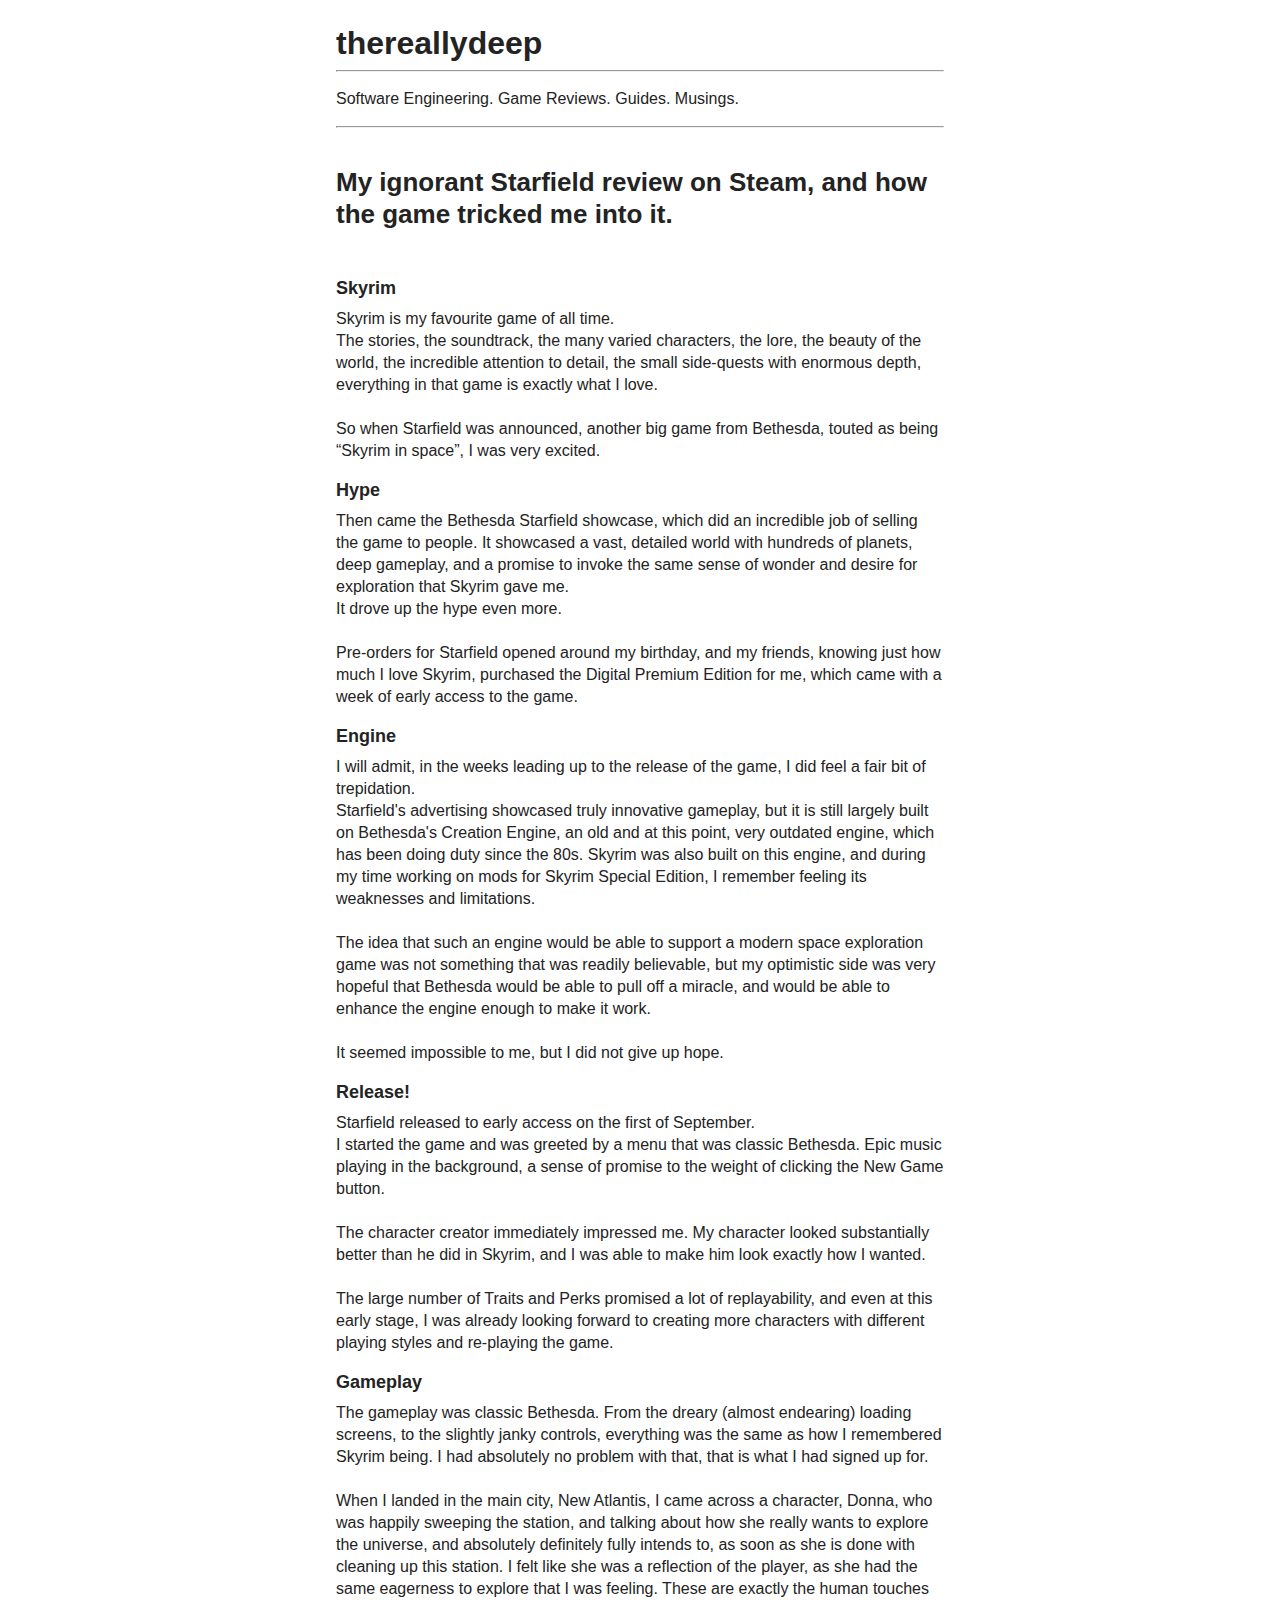
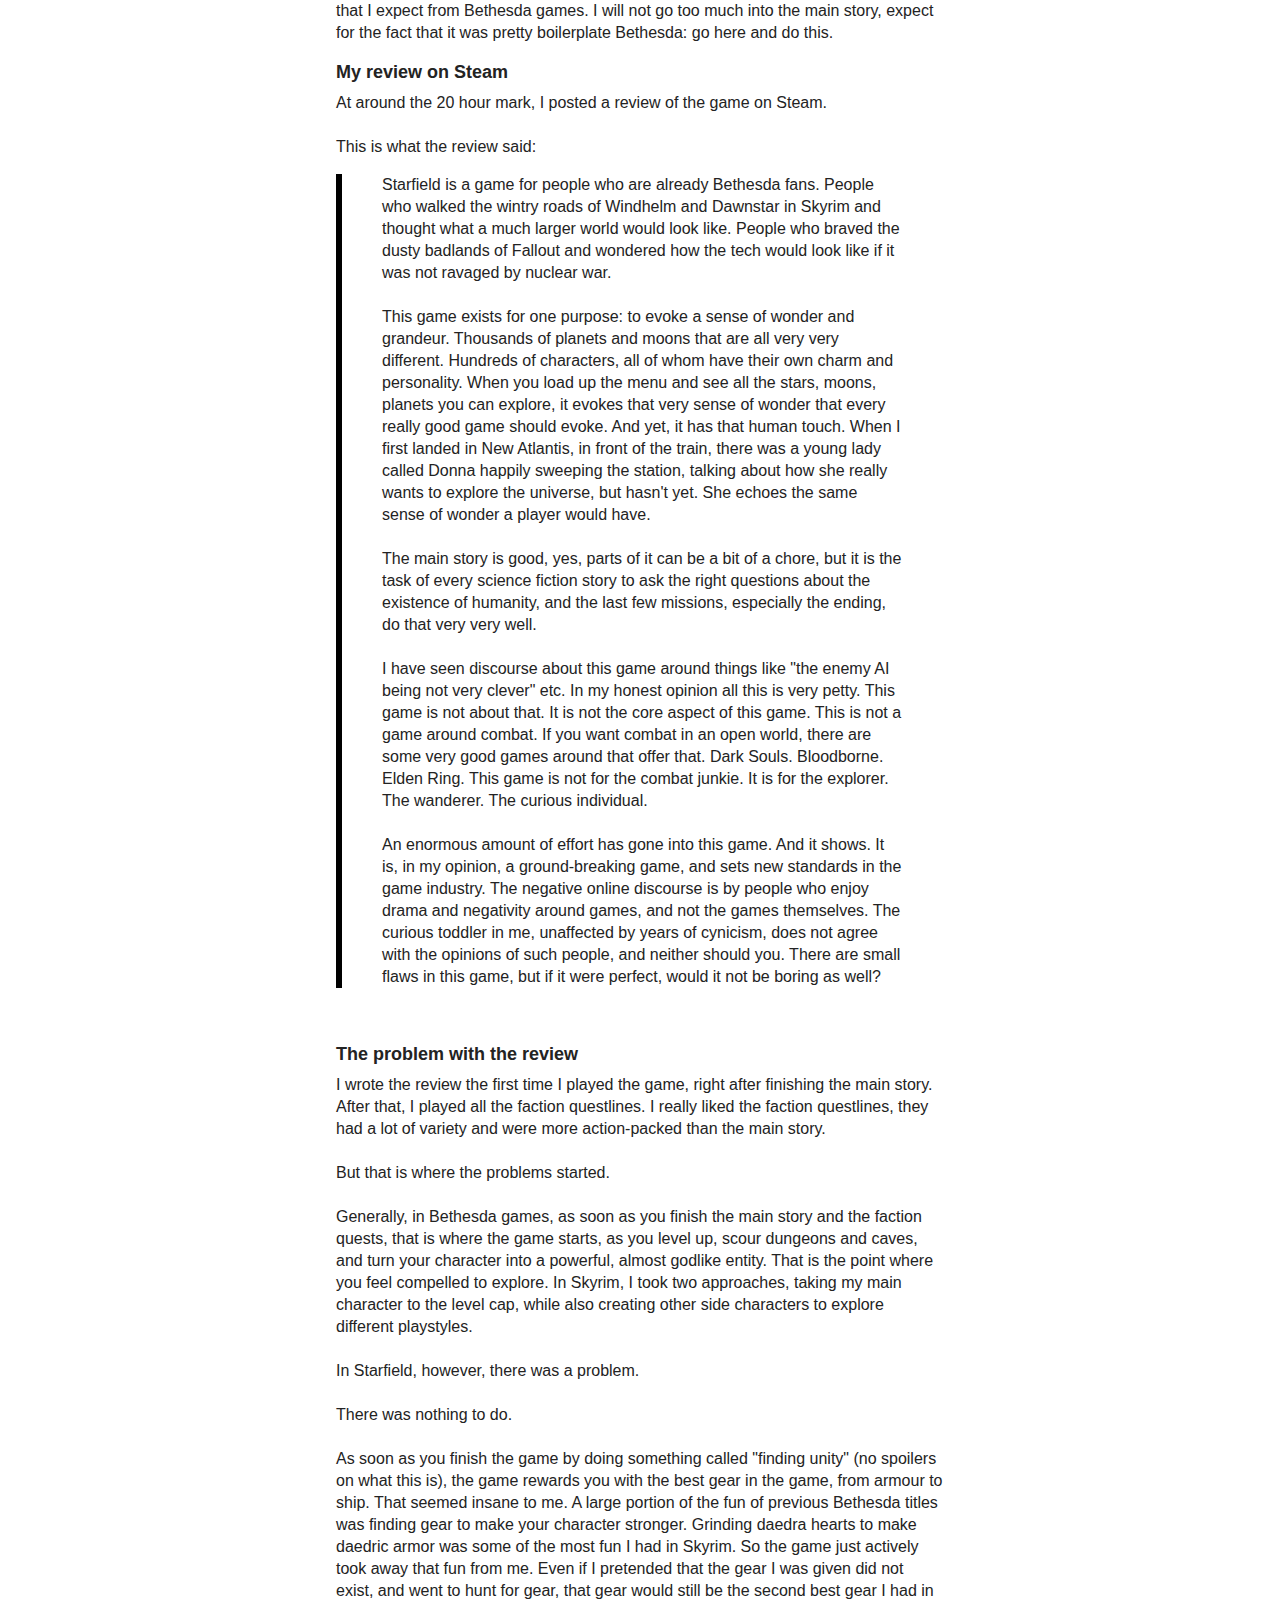
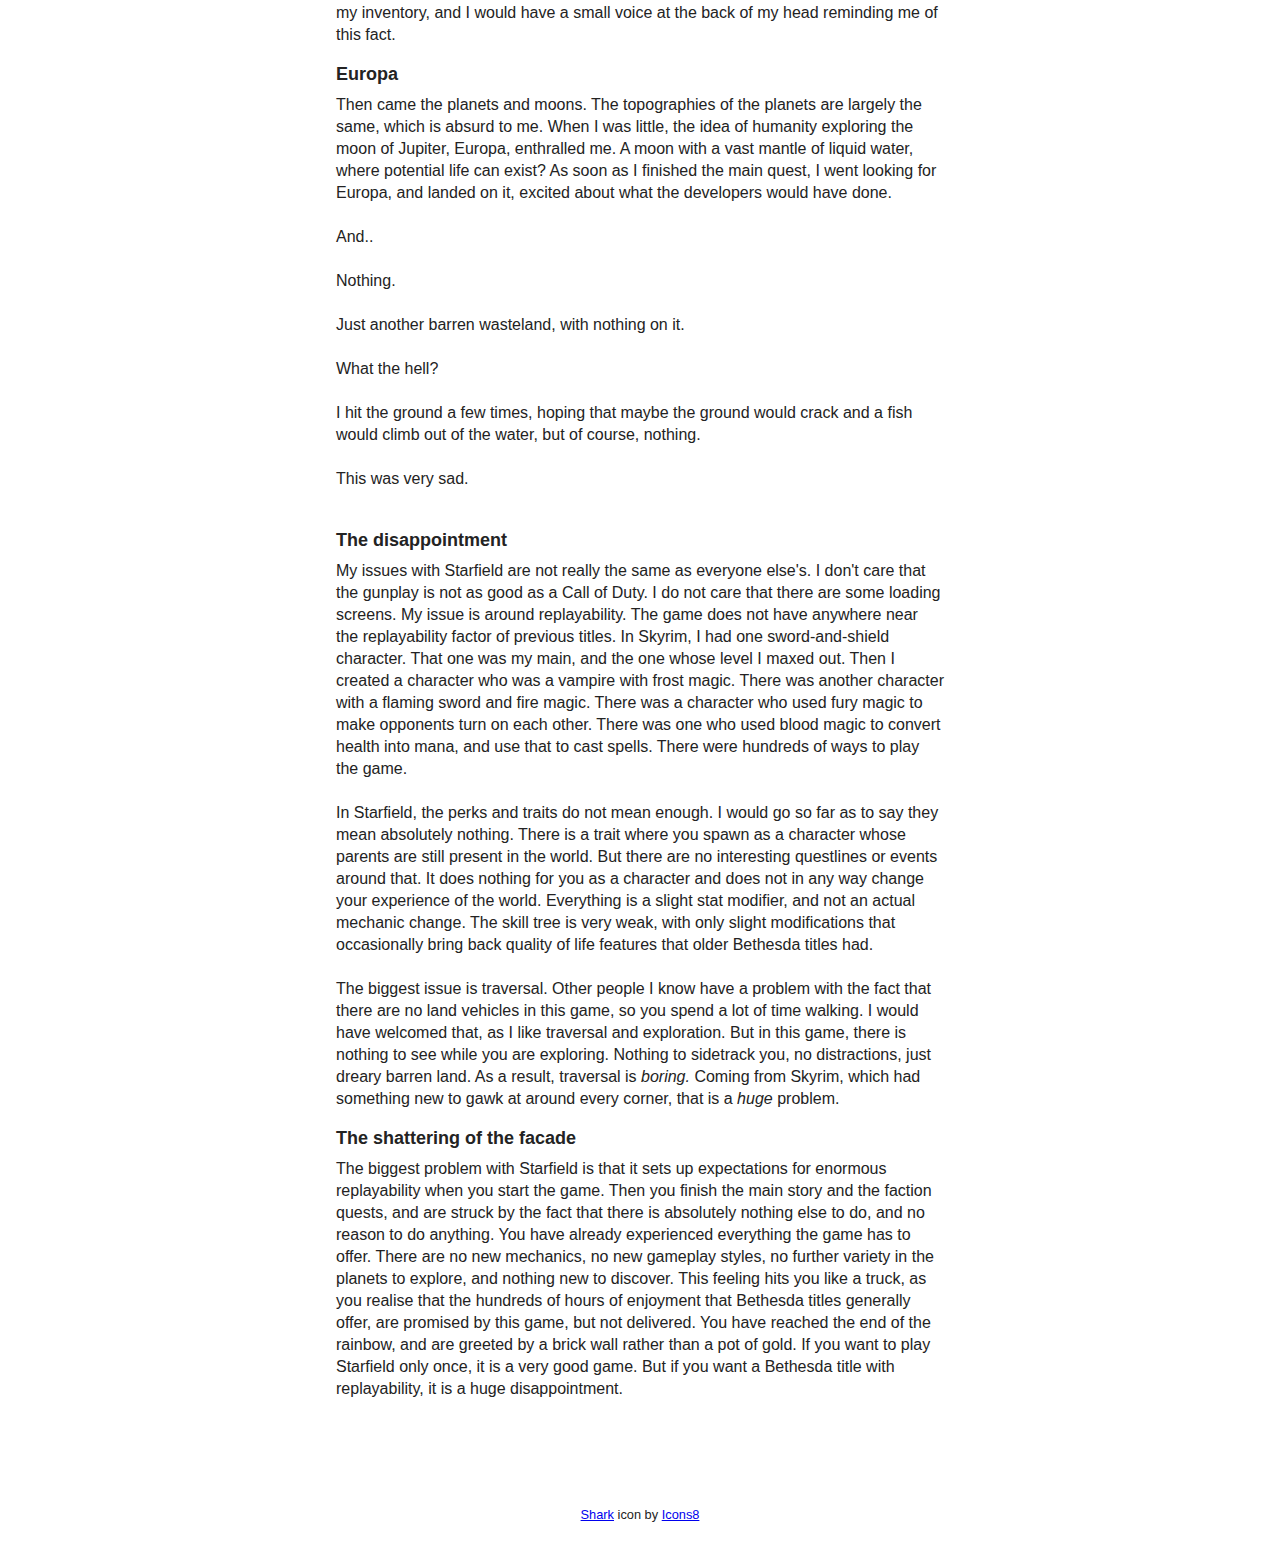
==== commit e89d44a3: "Fixed typos" ====
--- a/gaming/starfield.html
+++ b/gaming/starfield.html
@@ -24,7 +24,7 @@
   <br>
   <p>
     <h4>Skyrim</h4>
-    Skyrim is my favourite game of all time.<br>The soundtrack, the beauty of the world, the incredible attention to detail, the small, meaty side-quests with enormous depth, everything in that game is exactly what I love.<br><br>So when Starfield was announced, another big game from Bethesda, touted as being “Skyrim in space”, I was very excited.
+    Skyrim is my favourite game of all time.<br>The stories, the soundtrack, the many varied characters, the lore, the beauty of the world, the incredible attention to detail, the small side-quests with enormous depth, everything in that game is exactly what I love.<br><br>So when Starfield was announced, another big game from Bethesda, touted as being “Skyrim in space”, I was very excited.
   </p>
 
   <p>
@@ -34,7 +34,7 @@
 
   <p>
     <h4>Engine</h4>
-    I will admit, in the weeks leading up to the release of the game, I did feel a fair bit of trepidation.<br>Starfield's advertising showcased some truly innovative gameplay, but it is still largely built on Bethesda's Creation Engine, an old and at this point, very outdated engine, which has been doing duty since the 80s. Skyrim was also built on this engine, and during my time working on mods for Skyrim Special Edition, I remember feeling its weaknesses and limitations.<br><br>The idea that such an engine would be able to support a modern space exploration game was not something that was readily believable, but my optimistic side was very hopeful that Bethesda would be able to pull off a miracle, and would be able to enhance the engine enough to make it work.<br><br>It seemed impossible to me, but I did not give up hope.
+    I will admit, in the weeks leading up to the release of the game, I did feel a fair bit of trepidation.<br>Starfield's advertising showcased truly innovative gameplay, but it is still largely built on Bethesda's Creation Engine, an old and at this point, very outdated engine, which has been doing duty since the 80s. Skyrim was also built on this engine, and during my time working on mods for Skyrim Special Edition, I remember feeling its weaknesses and limitations.<br><br>The idea that such an engine would be able to support a modern space exploration game was not something that was readily believable, but my optimistic side was very hopeful that Bethesda would be able to pull off a miracle, and would be able to enhance the engine enough to make it work.<br><br>It seemed impossible to me, but I did not give up hope.
   </p>
 
   <p>
@@ -105,7 +105,7 @@
   <h4>The disappointment</h4>
     My issues with Starfield are not really the same as everyone else's. I don't care that the gunplay is not as good as a Call of Duty. I do not care that there are some loading screens. My issue is around replayability. The game does not have anywhere near the replayability factor of previous titles. In Skyrim, I had one sword-and-shield character. That one was my main, and the one whose level I maxed out. Then I created a character who was a vampire with frost magic. There was another character with a flaming sword and fire magic. There was a character who used fury magic to make opponents turn on each other. There was one who used blood magic to convert health into mana, and use that to cast spells. There were hundreds of ways to play the game.<br><br>
     
-    In Starfield, the perks and traits do not mean enough. I would go so far as to say they mean absolutely nothing. There is a trait where you spawn as a character whose parents are still present in the world. But there are no interesting questlines or events around that. It does nothing for you as a character and does not in any way change your experience of the world. Everythingis a slight stat modifier, and not an actual mechanic change. The skill tree is very weak, with only slight modifications that occasionally bring back quality of life features that older Bethesda titles had.<br><br>
+    In Starfield, the perks and traits do not mean enough. I would go so far as to say they mean absolutely nothing. There is a trait where you spawn as a character whose parents are still present in the world. But there are no interesting questlines or events around that. It does nothing for you as a character and does not in any way change your experience of the world. Everything is a slight stat modifier, and not an actual mechanic change. The skill tree is very weak, with only slight modifications that occasionally bring back quality of life features that older Bethesda titles had.<br><br>
     
     The biggest issue is traversal.  Other people I know have a problem with the fact that there are no land vehicles in this game, so you spend a lot of time walking. I would have welcomed that, as I like traversal and exploration. But in this game, there is nothing to see while you are exploring. Nothing to sidetrack you, no distractions, just dreary barren land. As a result, traversal is <em>boring.</em> Coming from Skyrim, which had something new to gawk at around every corner, that is a <em>huge</em> problem.<br>
   </p>
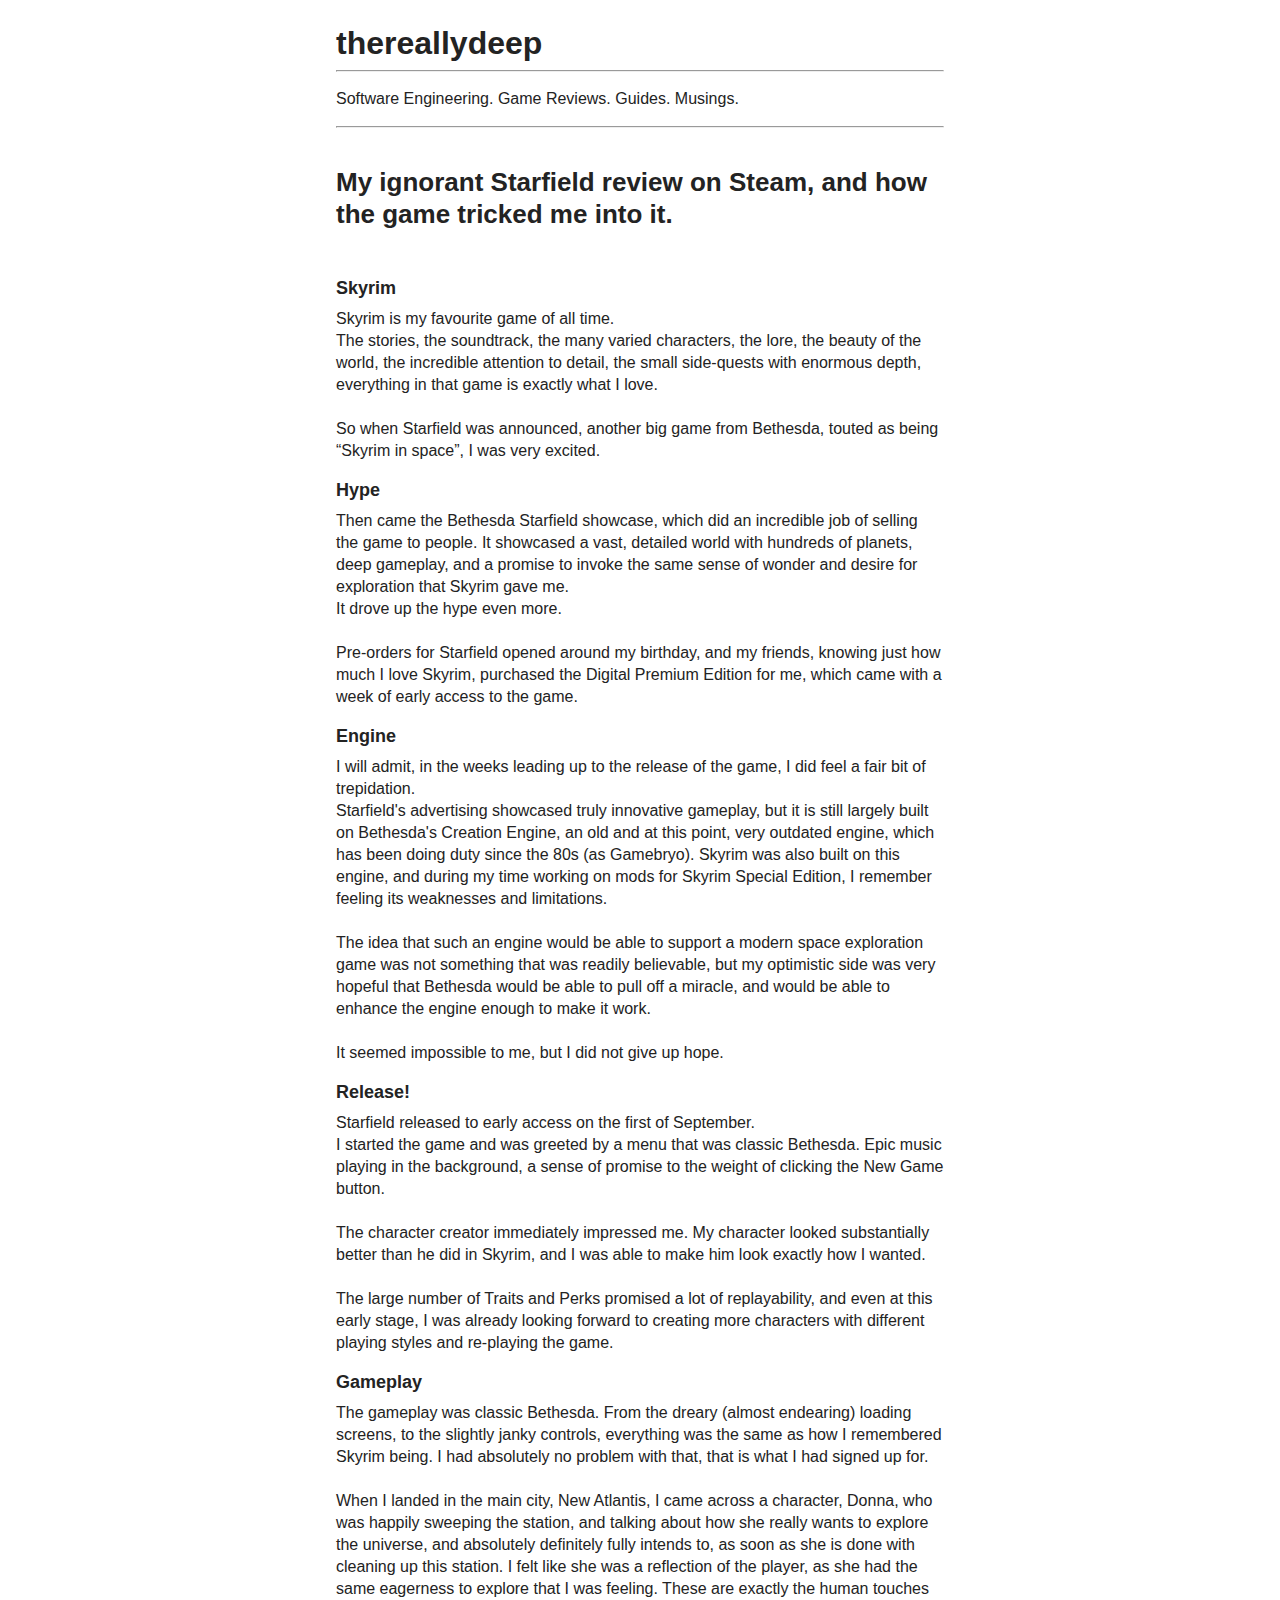
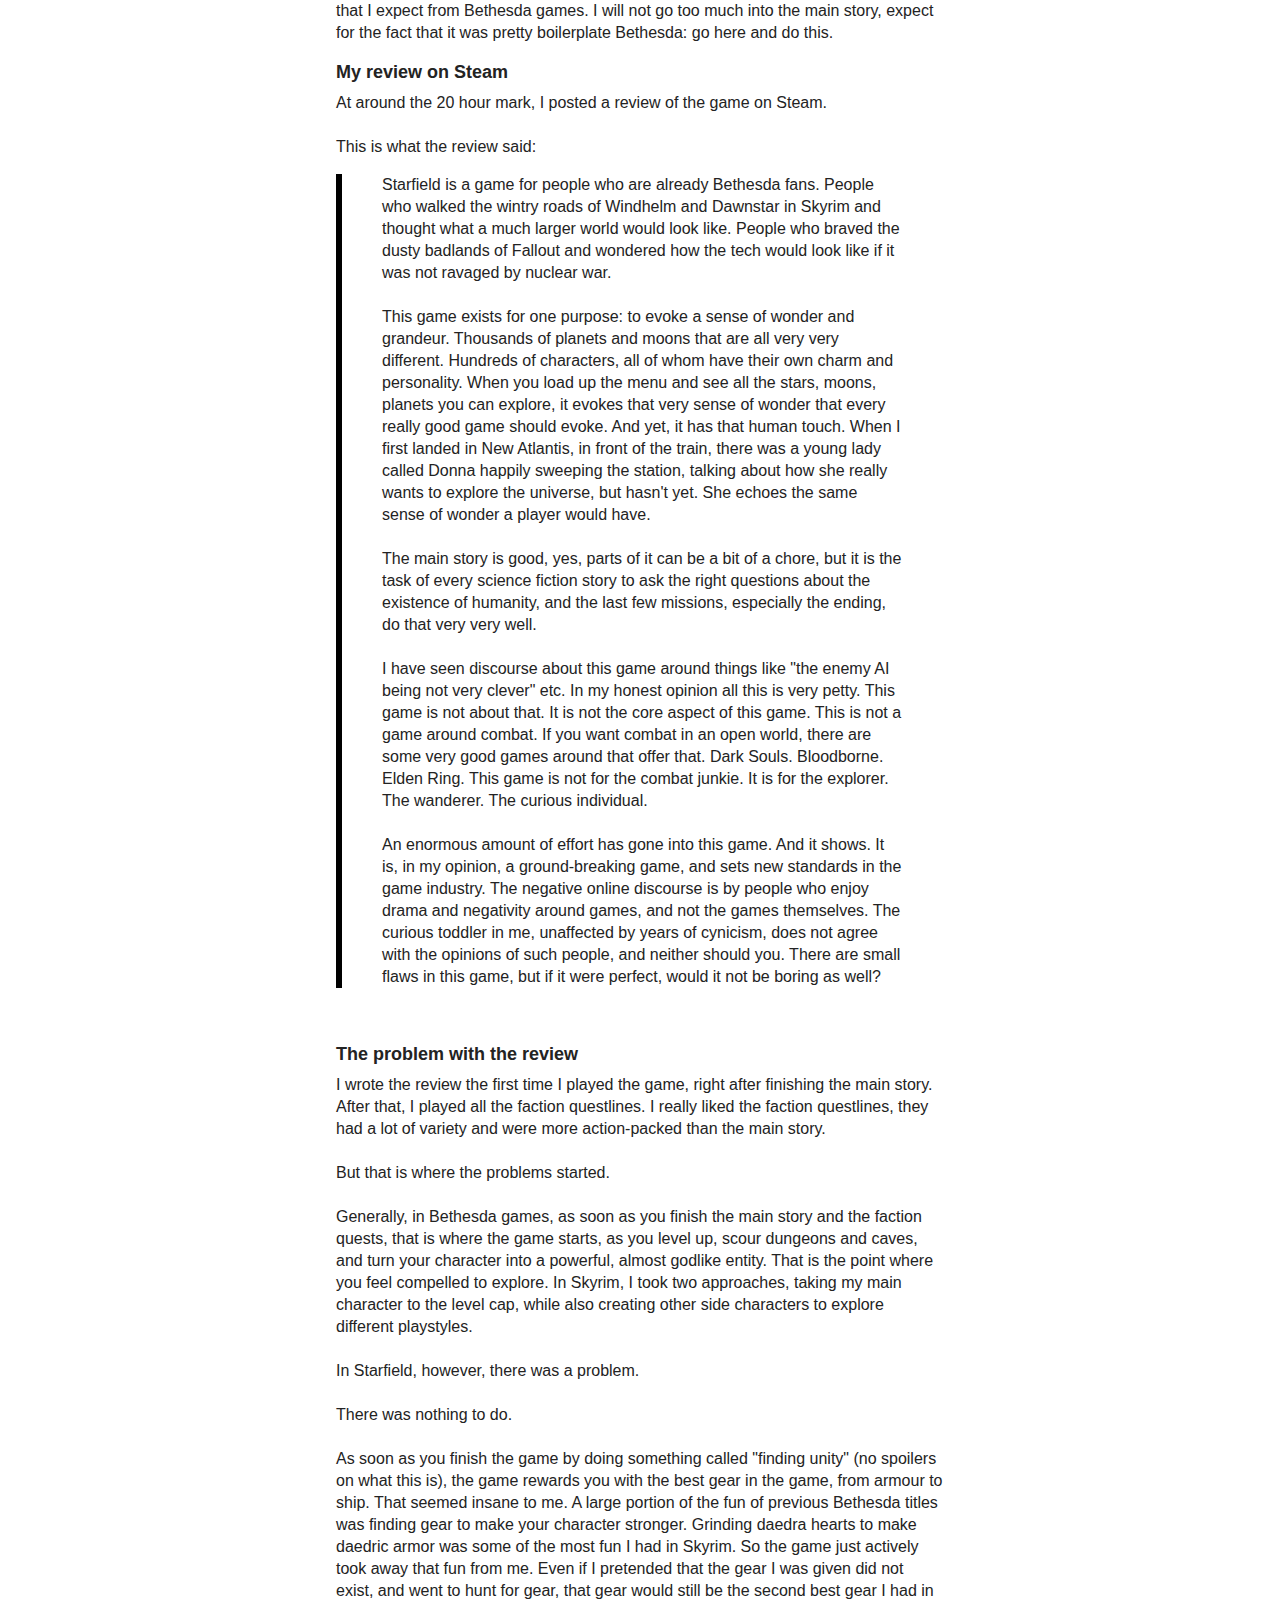
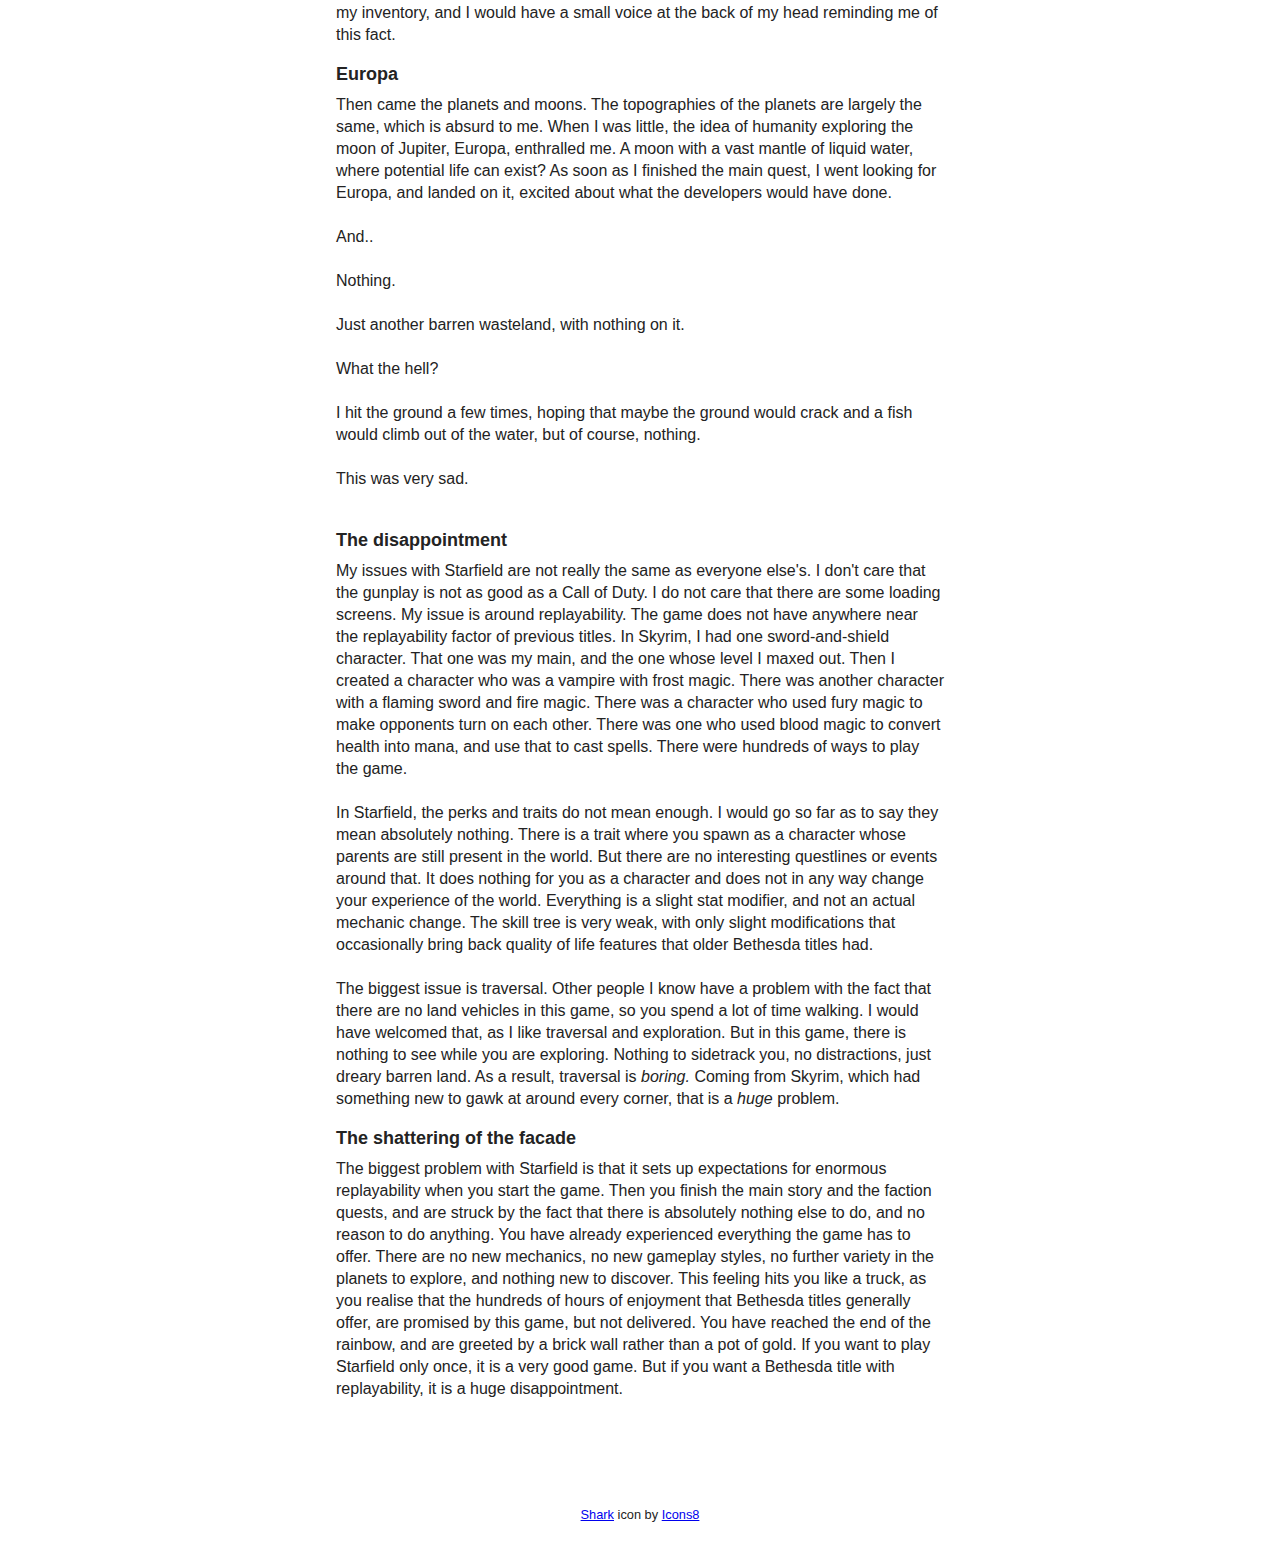
==== commit 7ad067b3: "Fixed typos" ====
--- a/gaming/starfield.html
+++ b/gaming/starfield.html
@@ -34,7 +34,7 @@
 
   <p>
     <h4>Engine</h4>
-    I will admit, in the weeks leading up to the release of the game, I did feel a fair bit of trepidation.<br>Starfield's advertising showcased truly innovative gameplay, but it is still largely built on Bethesda's Creation Engine, an old and at this point, very outdated engine, which has been doing duty since the 80s. Skyrim was also built on this engine, and during my time working on mods for Skyrim Special Edition, I remember feeling its weaknesses and limitations.<br><br>The idea that such an engine would be able to support a modern space exploration game was not something that was readily believable, but my optimistic side was very hopeful that Bethesda would be able to pull off a miracle, and would be able to enhance the engine enough to make it work.<br><br>It seemed impossible to me, but I did not give up hope.
+    I will admit, in the weeks leading up to the release of the game, I did feel a fair bit of trepidation.<br>Starfield's advertising showcased truly innovative gameplay, but it is still largely built on Bethesda's Creation Engine, an old and at this point, very outdated engine, which has been doing duty since the 80s (as Gamebryo). Skyrim was also built on this engine, and during my time working on mods for Skyrim Special Edition, I remember feeling its weaknesses and limitations.<br><br>The idea that such an engine would be able to support a modern space exploration game was not something that was readily believable, but my optimistic side was very hopeful that Bethesda would be able to pull off a miracle, and would be able to enhance the engine enough to make it work.<br><br>It seemed impossible to me, but I did not give up hope.
   </p>
 
   <p>
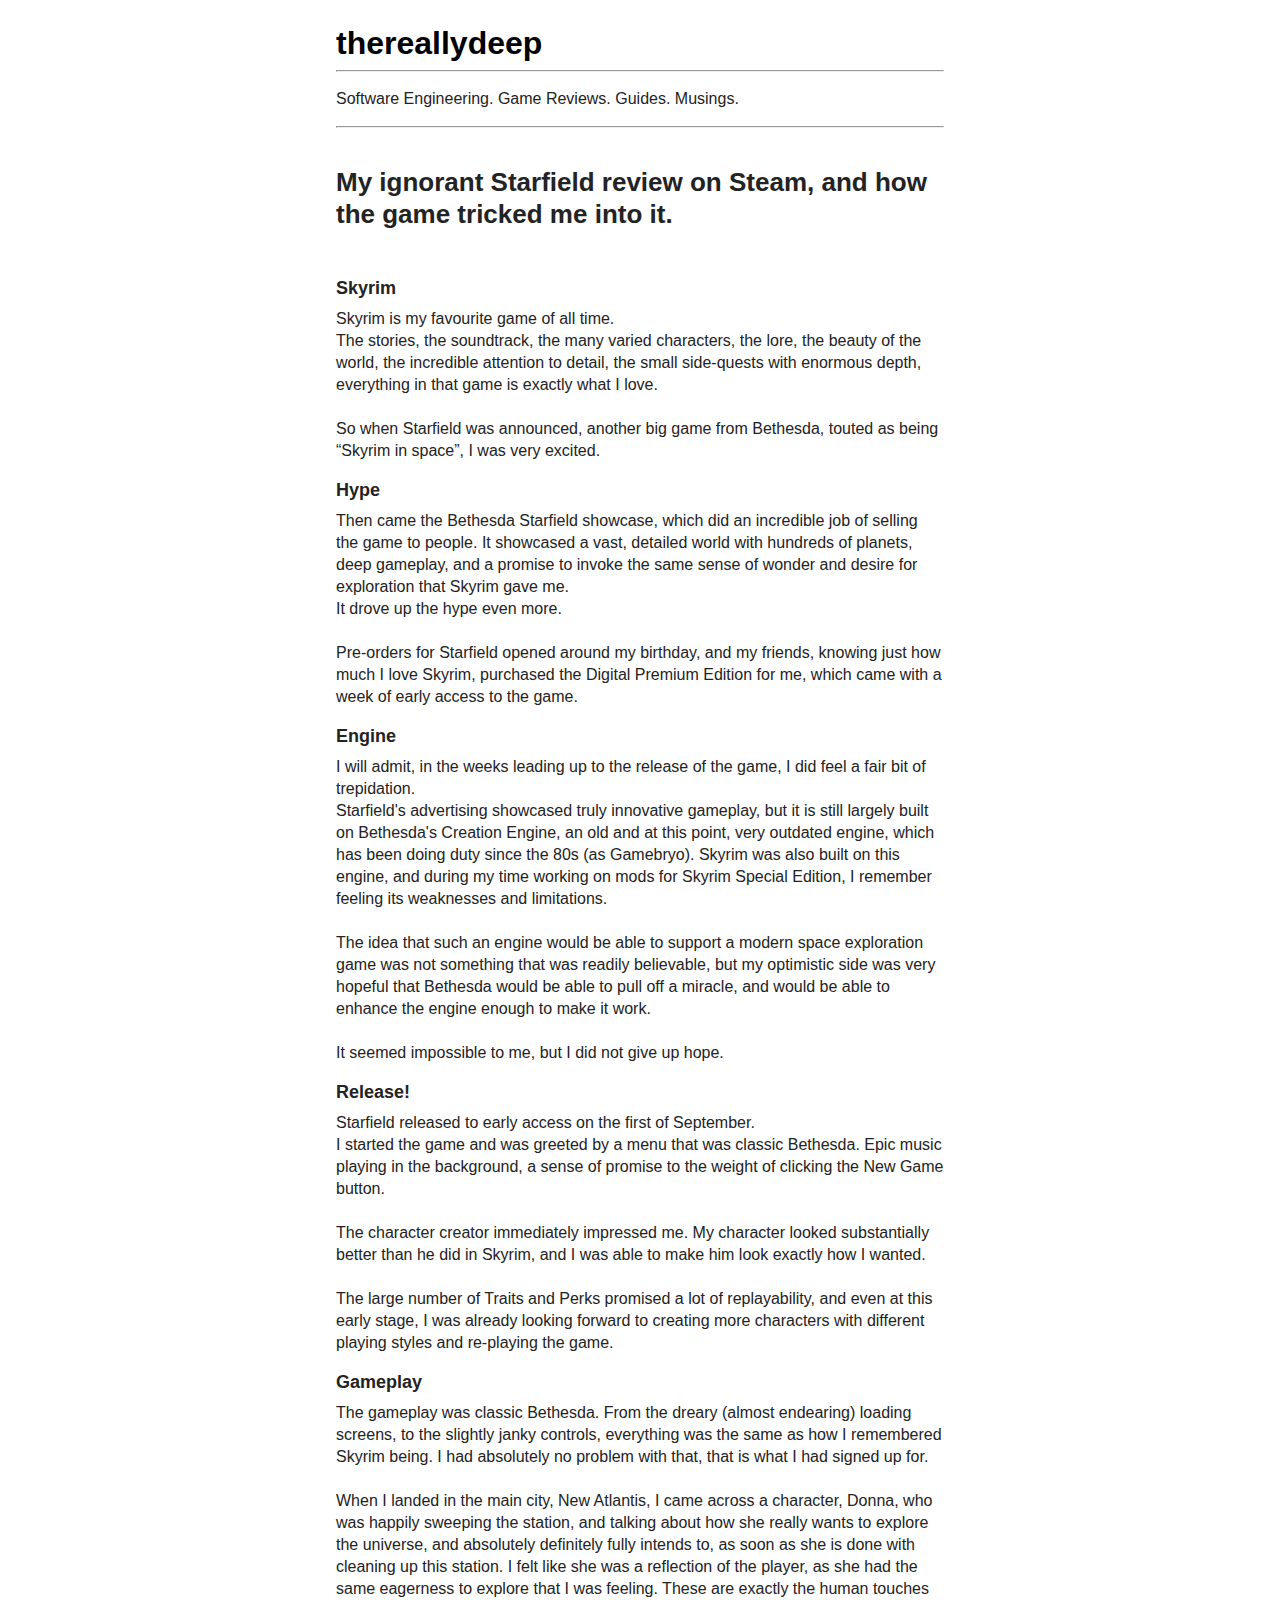
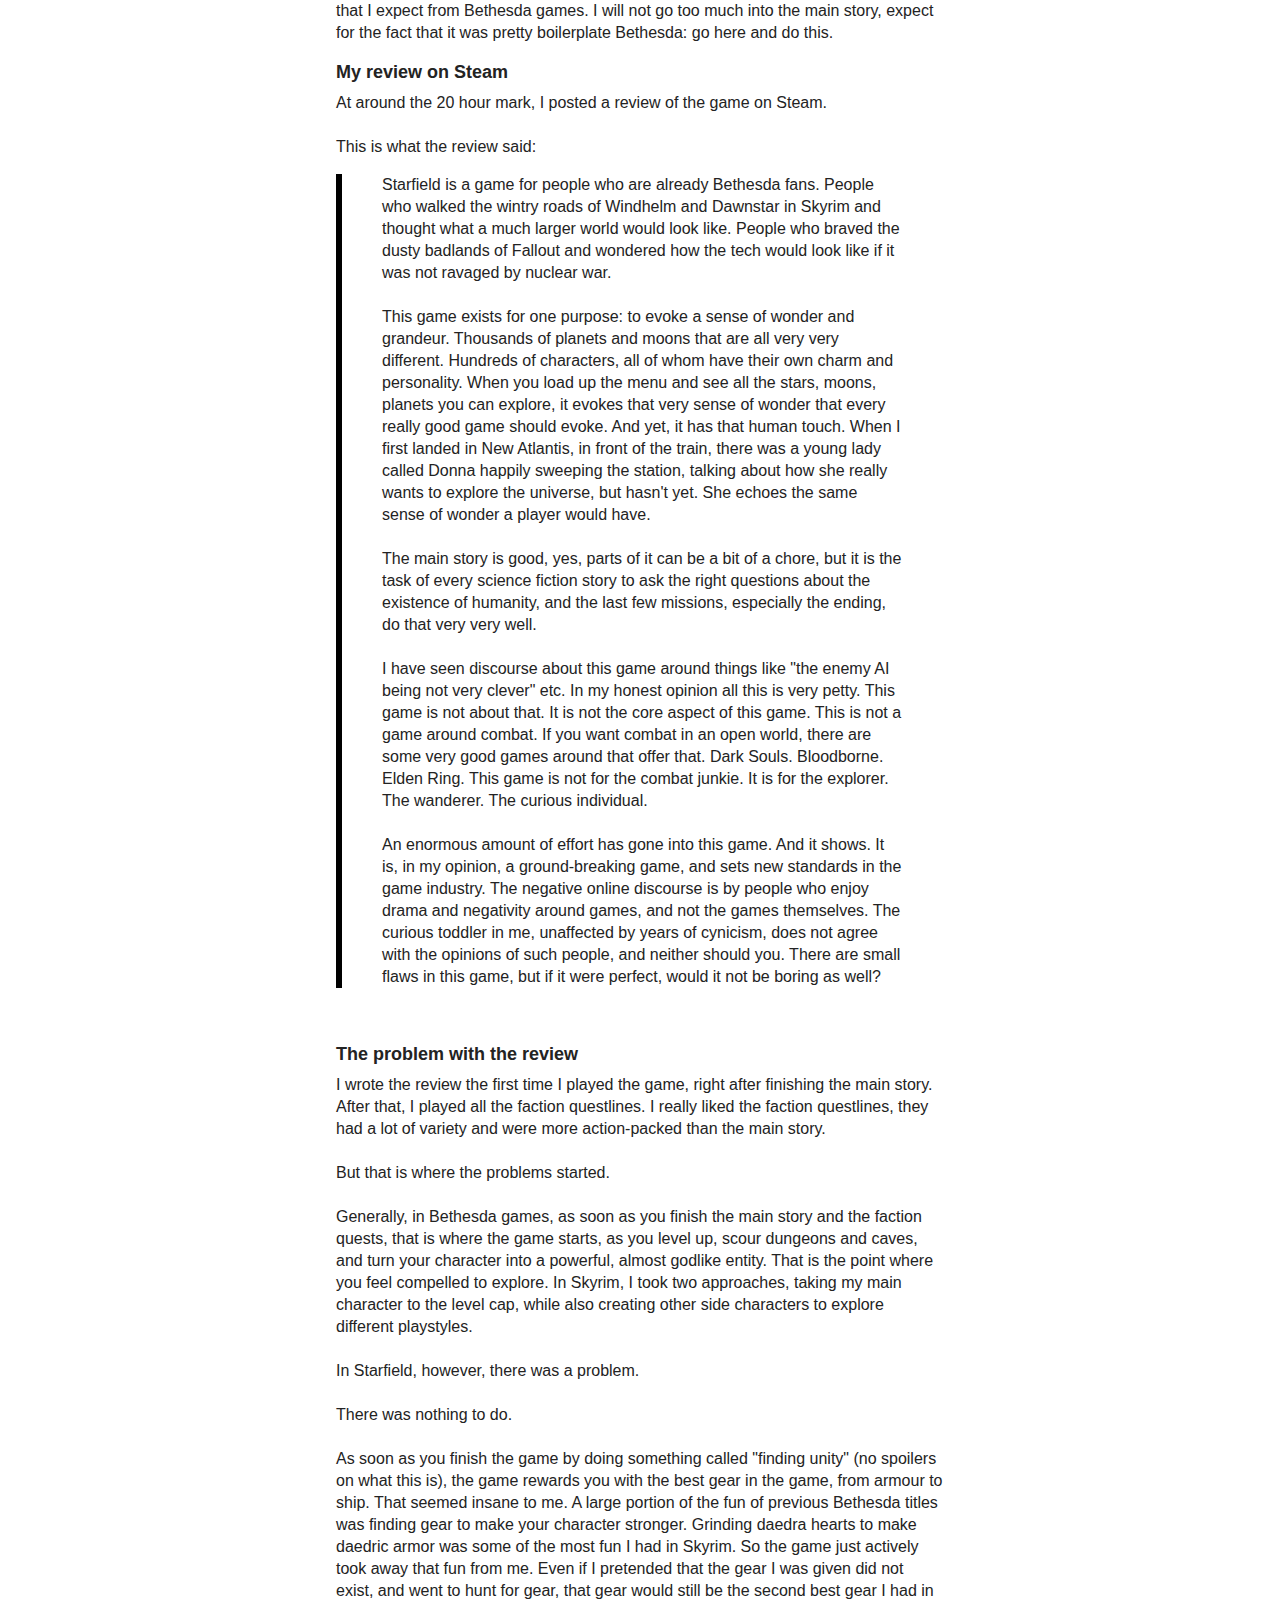
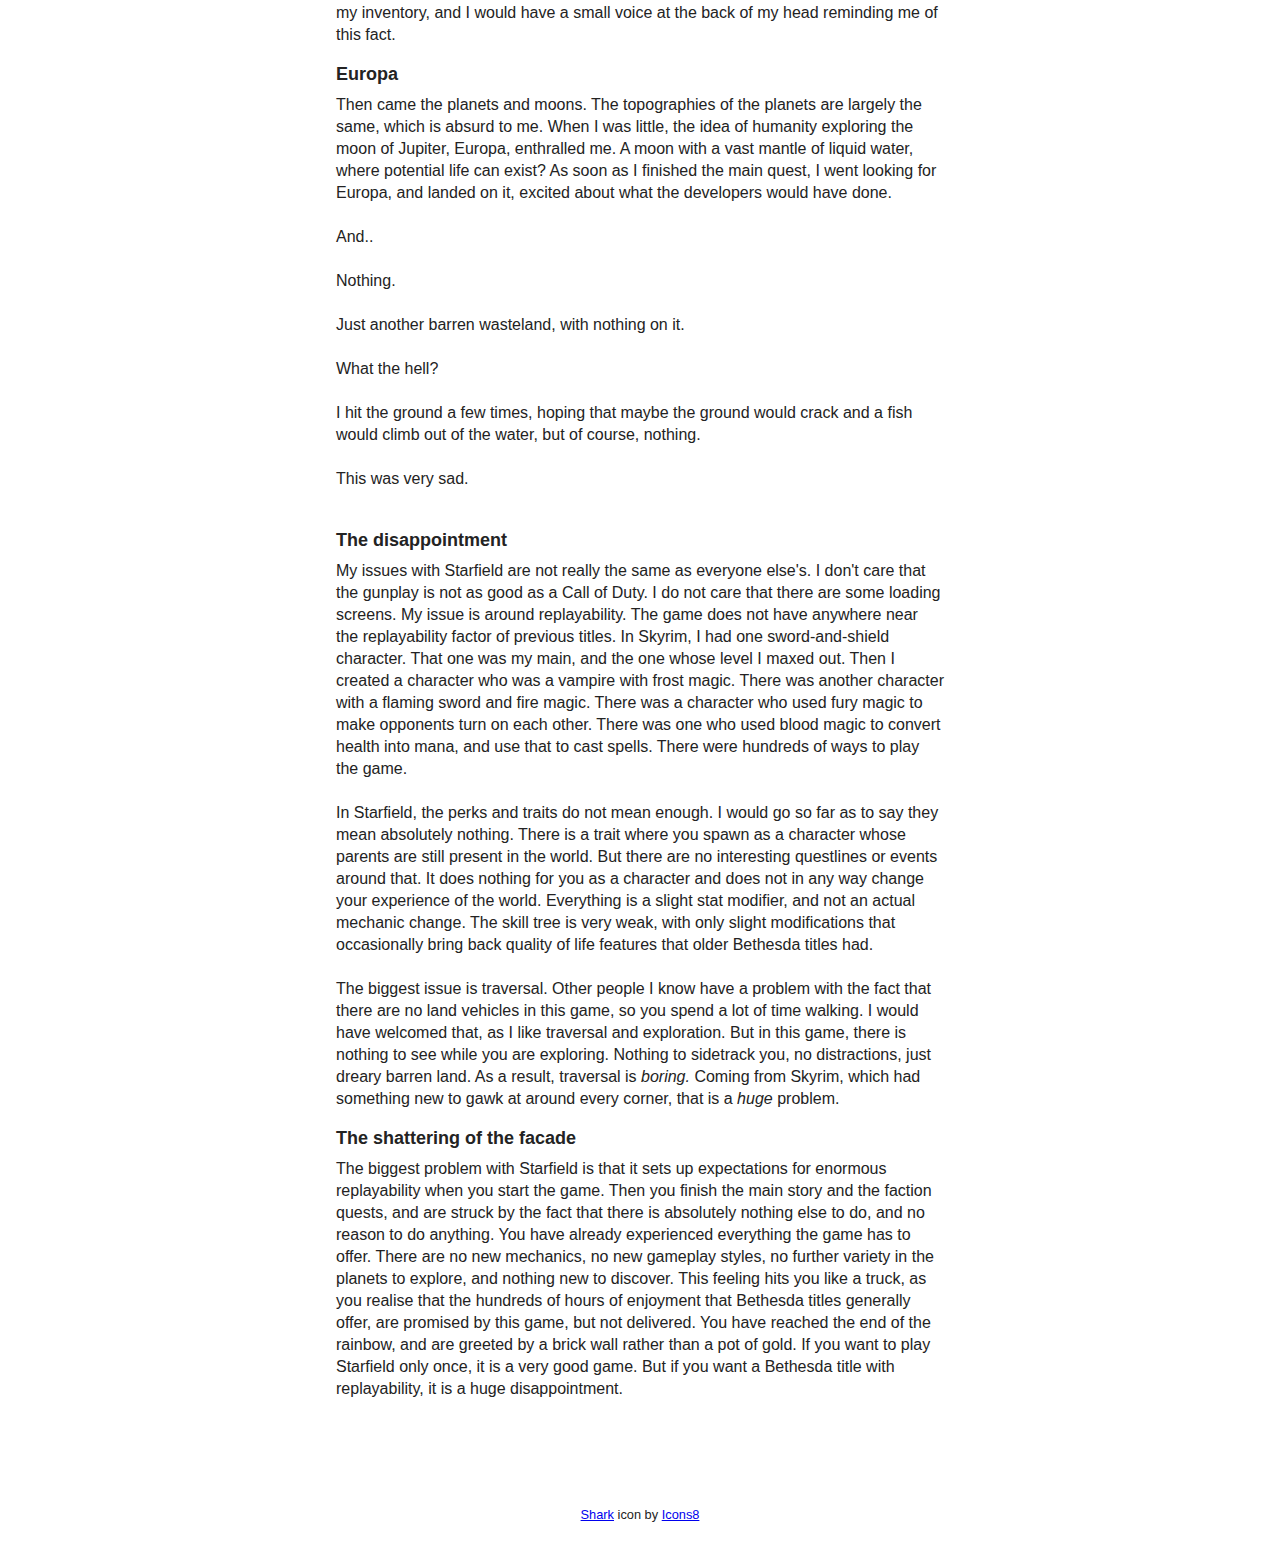
==== commit 6d0e7ca4: "Turned top logo into hyperlink" ====
--- a/gaming/starfield.html
+++ b/gaming/starfield.html
@@ -10,7 +10,7 @@
   <meta name="viewport" content="width=device-width, initial-scale=1">
  <body>
   <h1>
-   thereallydeep
+    <a href="../index.html" style="color: black; text-decoration: none;">thereallydeep</a>
   </h1>
   <hr>
   <p>
